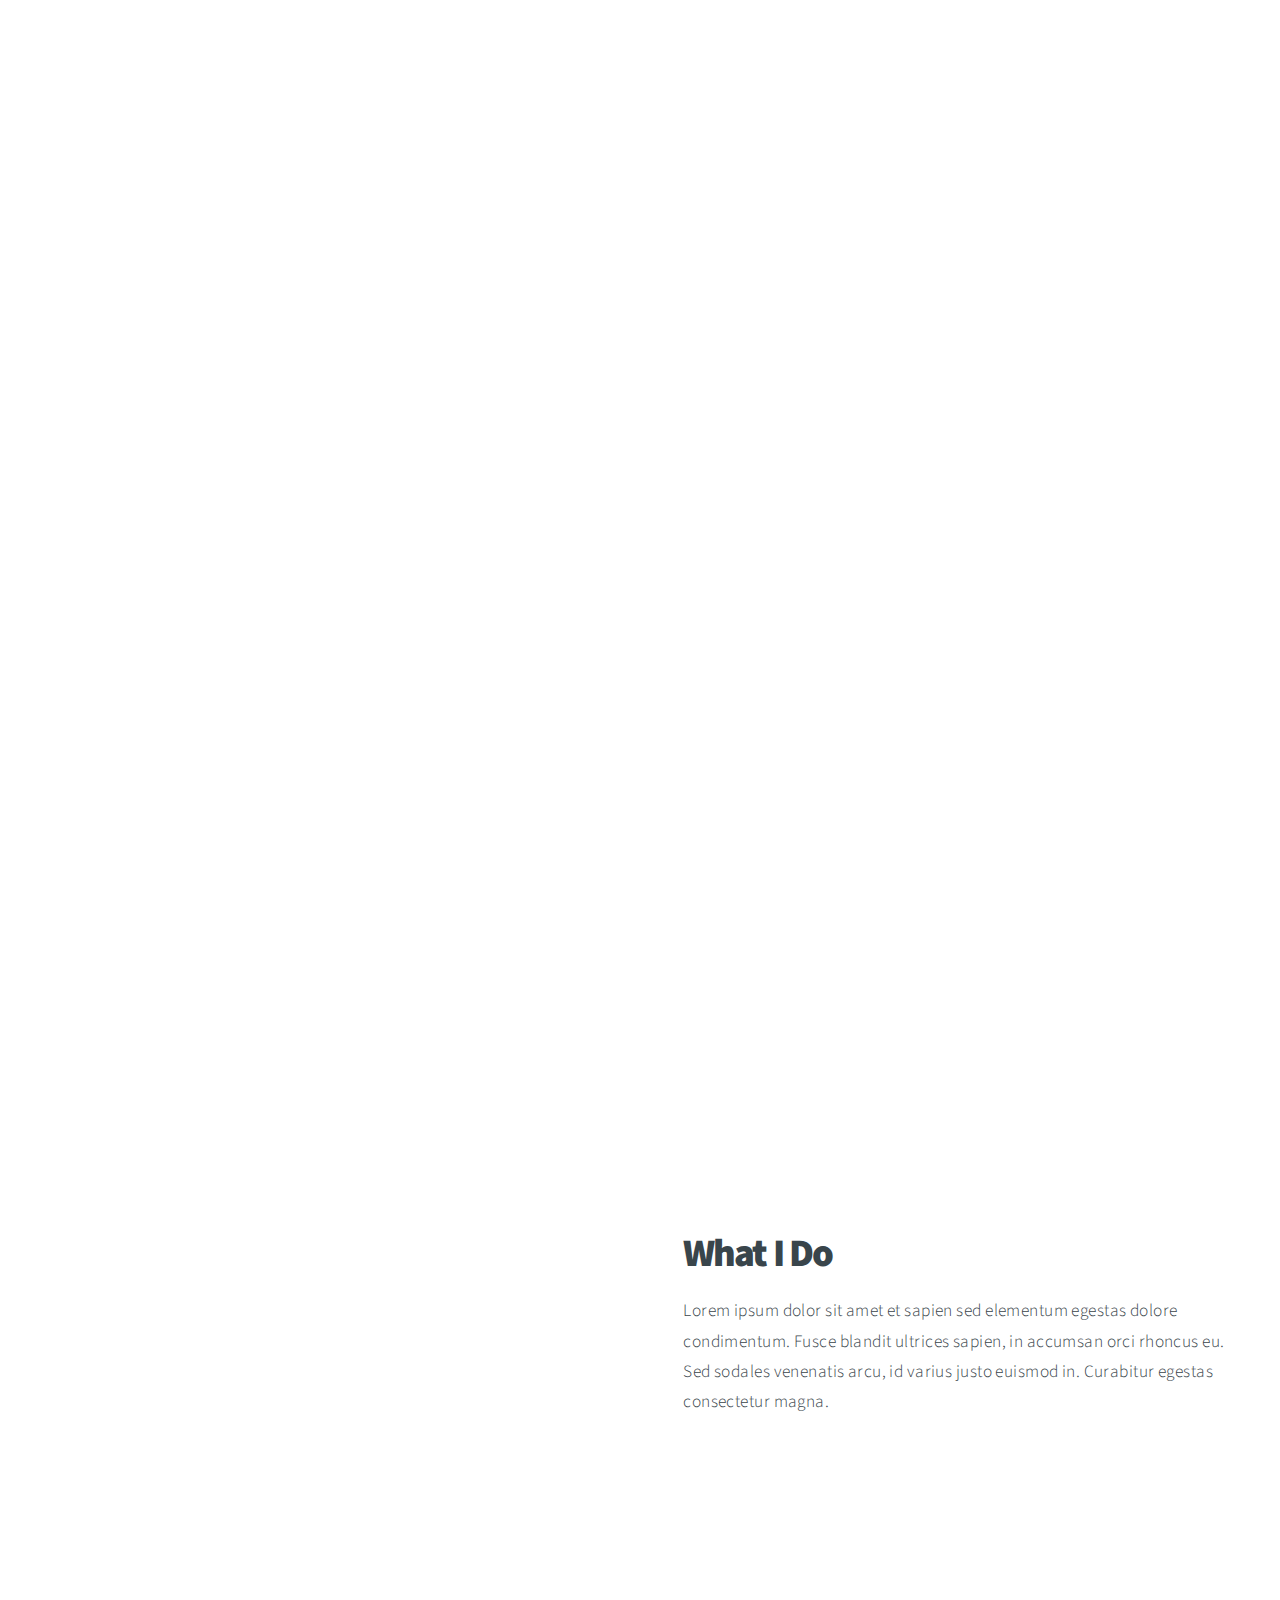
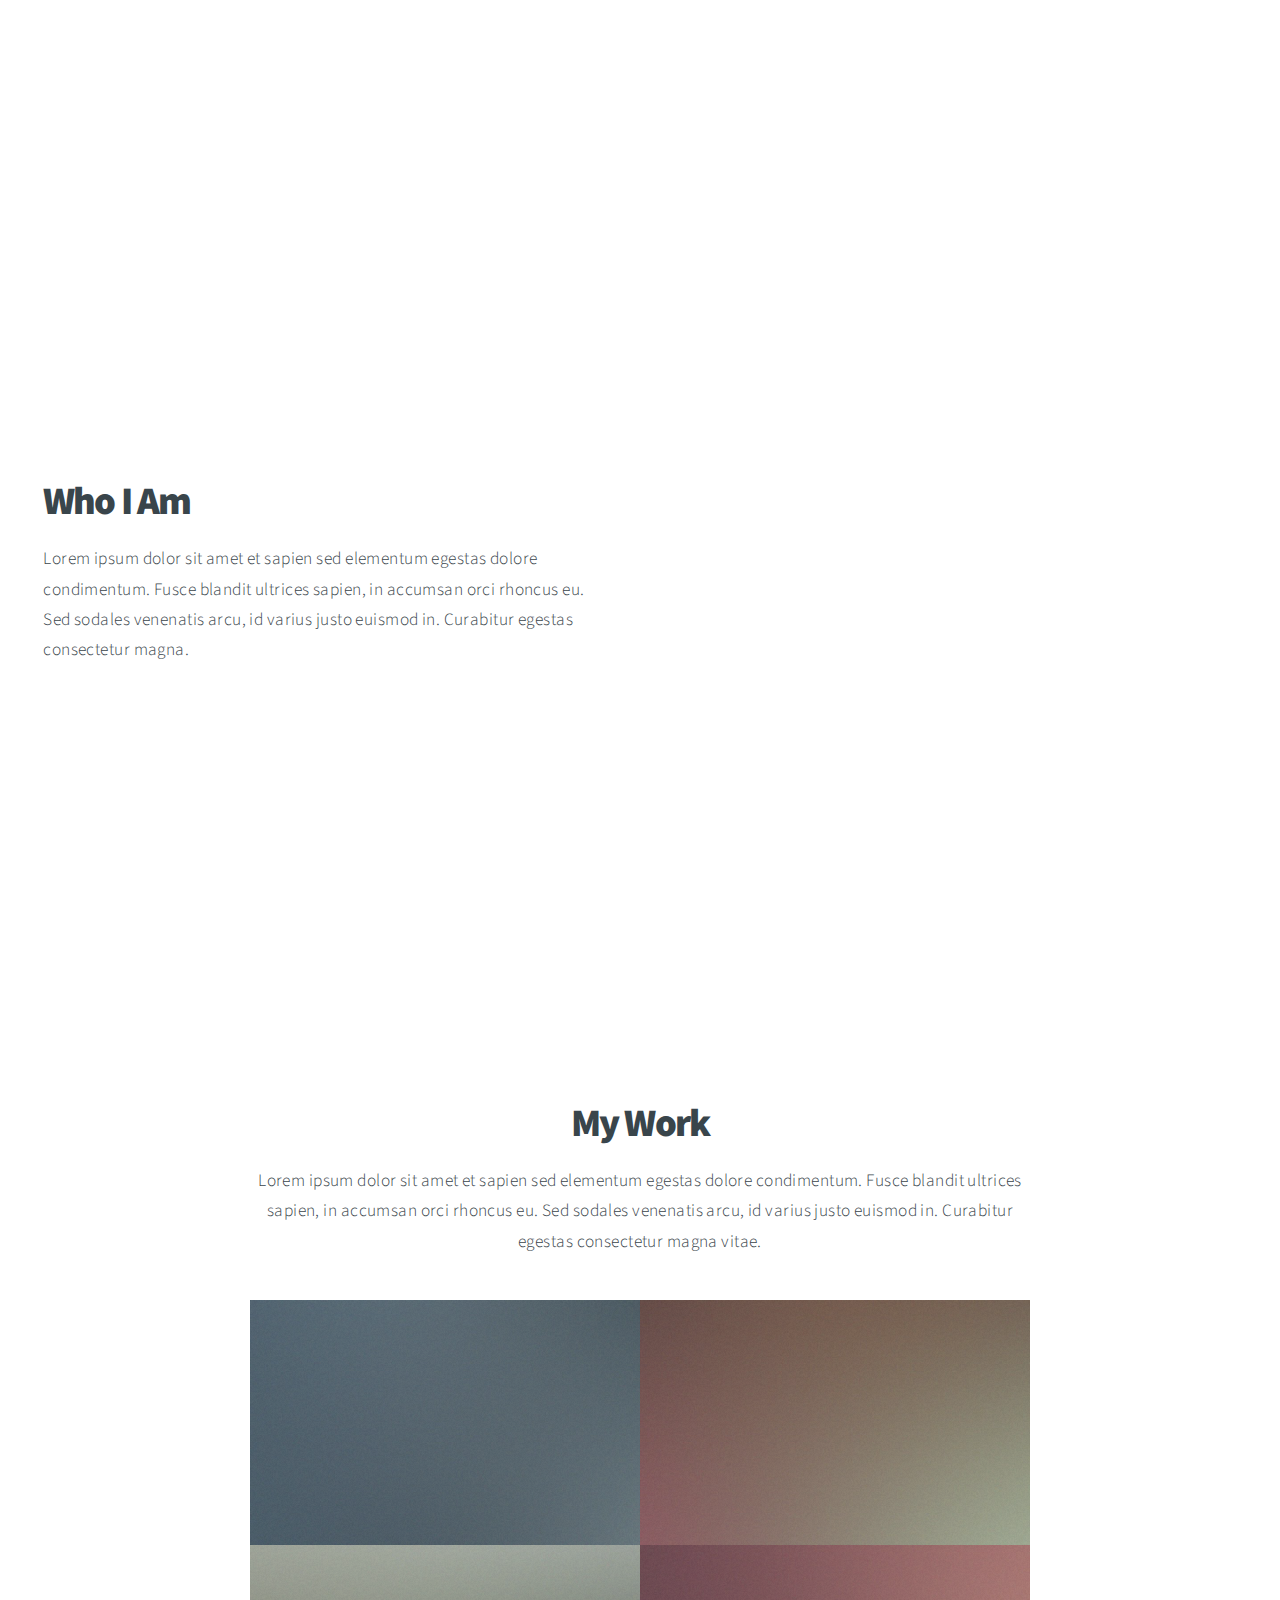
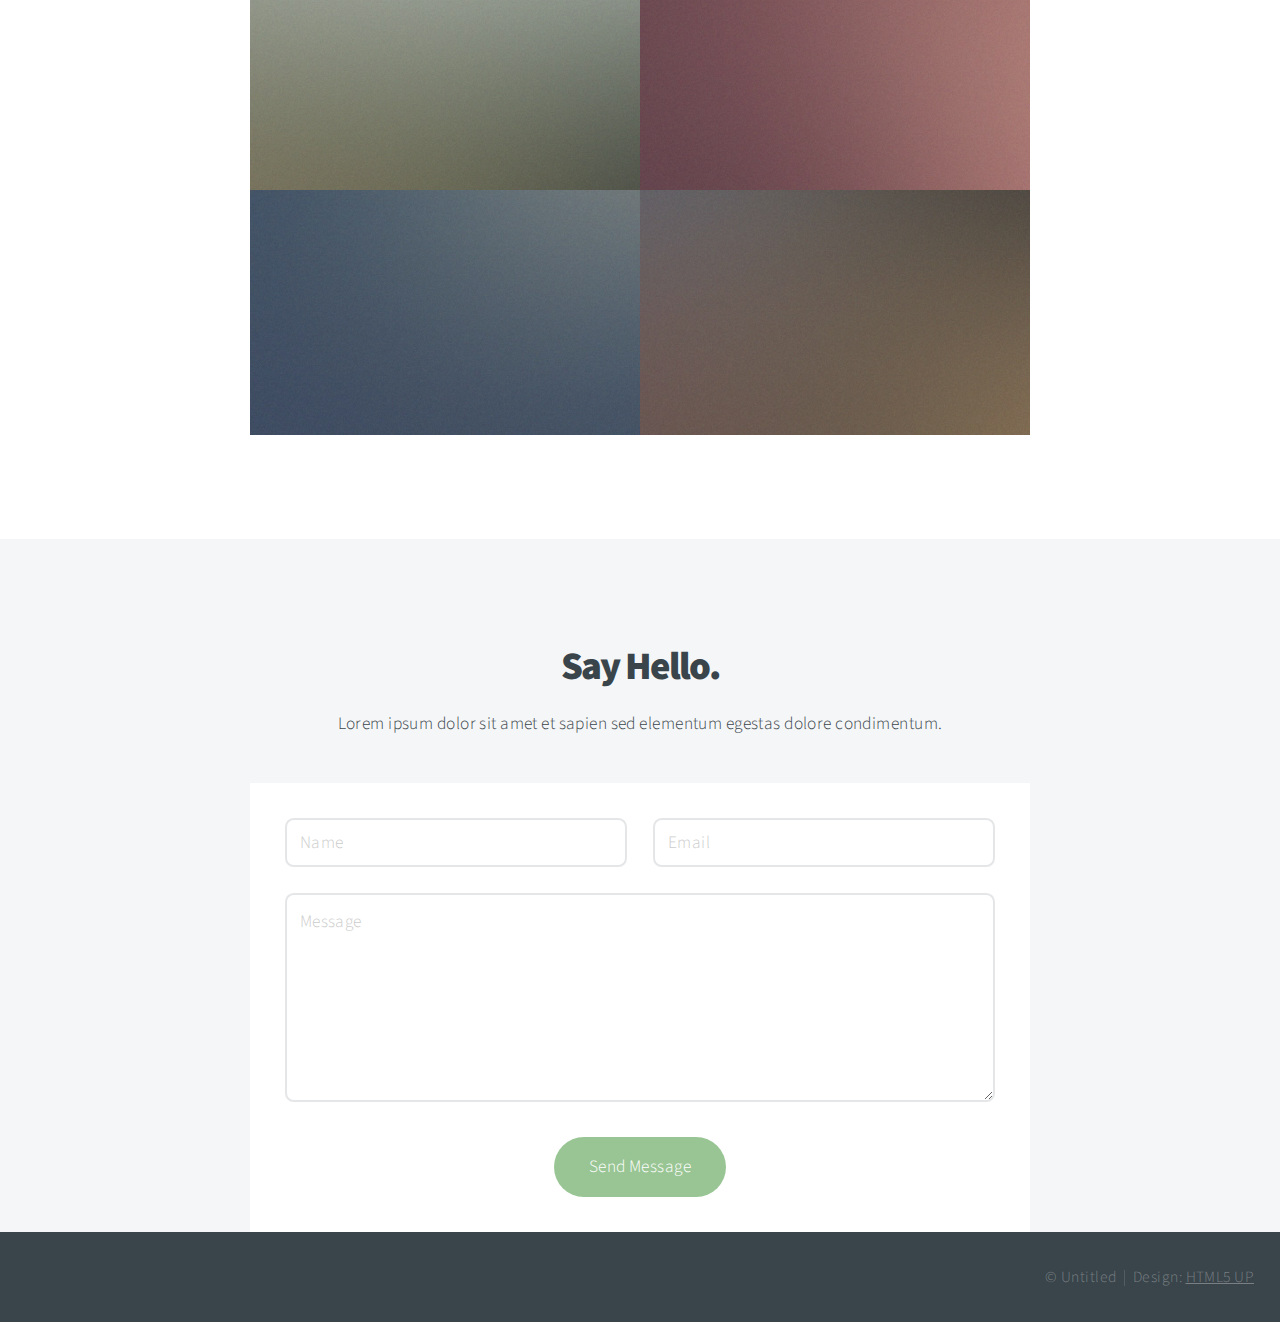
==== index.html @ cd22de6a "change theme" ====
<!DOCTYPE HTML>
<!--
	Big Picture by HTML5 UP
	html5up.net | @ajlkn
	Free for personal and commercial use under the CCA 3.0 license (html5up.net/license)
-->
<html>
	<head>
		<title>Big Picture by HTML5 UP</title>
		<meta charset="utf-8" />
		<meta name="viewport" content="width=device-width, initial-scale=1, user-scalable=no" />
		<link rel="stylesheet" href="assets/css/main.css" />
		<noscript><link rel="stylesheet" href="assets/css/noscript.css" /></noscript>
	</head>
	<body class="is-preload">

		<!-- Header -->
			<header id="header">
				<h1>Big Picture</h1>
				<nav>
					<ul>
						<li><a href="#intro">Intro</a></li>
						<li><a href="#one">What I Do</a></li>
						<li><a href="#two">Who I Am</a></li>
						<li><a href="#work">My Work</a></li>
						<li><a href="#contact">Contact</a></li>
					</ul>
				</nav>
			</header>

		<!-- Intro -->
			<section id="intro" class="main style1 dark fullscreen">
				<div class="content">
					<header>
						<h2>Hey.</h2>
					</header>
					<p>Welcome to <strong>Big Picture</strong> a responsive site template designed by <a href="https://html5up.net">HTML5 UP</a><br />
					and released for free under the <a href="https://html5up.net/license">Creative Commons Attribution license</a>.</p>
					<footer>
						<a href="#one" class="button style2 down">More</a>
					</footer>
				</div>
			</section>

		<!-- One -->
			<section id="one" class="main style2 right dark fullscreen">
				<div class="content box style2">
					<header>
						<h2>What I Do</h2>
					</header>
					<p>Lorem ipsum dolor sit amet et sapien sed elementum egestas dolore condimentum.
					Fusce blandit ultrices sapien, in accumsan orci rhoncus eu. Sed sodales venenatis arcu,
					id varius justo euismod in. Curabitur egestas consectetur magna.</p>
				</div>
				<a href="#two" class="button style2 down anchored">Next</a>
			</section>

		<!-- Two -->
			<section id="two" class="main style2 left dark fullscreen">
				<div class="content box style2">
					<header>
						<h2>Who I Am</h2>
					</header>
					<p>Lorem ipsum dolor sit amet et sapien sed elementum egestas dolore condimentum.
					Fusce blandit ultrices sapien, in accumsan orci rhoncus eu. Sed sodales venenatis arcu,
					id varius justo euismod in. Curabitur egestas consectetur magna.</p>
				</div>
				<a href="#work" class="button style2 down anchored">Next</a>
			</section>

		<!-- Work -->
			<section id="work" class="main style3 primary">
				<div class="content">
					<header>
						<h2>My Work</h2>
						<p>Lorem ipsum dolor sit amet et sapien sed elementum egestas dolore condimentum.
						Fusce blandit ultrices sapien, in accumsan orci rhoncus eu. Sed sodales venenatis
						arcu, id varius justo euismod in. Curabitur egestas consectetur magna vitae.</p>
					</header>

					<!-- Gallery  -->
						<div class="gallery">
							<article class="from-left">
								<a href="images/fulls/01.jpg" class="image fit"><img src="images/thumbs/01.jpg" title="The Anonymous Red" alt="" /></a>
							</article>
							<article class="from-right">
								<a href="images/fulls/02.jpg" class="image fit"><img src="images/thumbs/02.jpg" title="Airchitecture II" alt="" /></a>
							</article>
							<article class="from-left">
								<a href="images/fulls/03.jpg" class="image fit"><img src="images/thumbs/03.jpg" title="Air Lounge" alt="" /></a>
							</article>
							<article class="from-right">
								<a href="images/fulls/04.jpg" class="image fit"><img src="images/thumbs/04.jpg" title="Carry on" alt="" /></a>
							</article>
							<article class="from-left">
								<a href="images/fulls/05.jpg" class="image fit"><img src="images/thumbs/05.jpg" title="The sparkling shell" alt="" /></a>
							</article>
							<article class="from-right">
								<a href="images/fulls/06.jpg" class="image fit"><img src="images/thumbs/06.jpg" title="Bent IX" alt="" /></a>
							</article>
						</div>

				</div>
			</section>

		<!-- Contact -->
			<section id="contact" class="main style3 secondary">
				<div class="content">
					<header>
						<h2>Say Hello.</h2>
						<p>Lorem ipsum dolor sit amet et sapien sed elementum egestas dolore condimentum.</p>
					</header>
					<div class="box">
						<form method="post" action="#">
							<div class="fields">
								<div class="field half"><input type="text" name="name" placeholder="Name" /></div>
								<div class="field half"><input type="email" name="email" placeholder="Email" /></div>
								<div class="field"><textarea name="message" placeholder="Message" rows="6"></textarea></div>
							</div>
							<ul class="actions special">
								<li><input type="submit" value="Send Message" /></li>
							</ul>
						</form>
					</div>
				</div>
			</section>

		<!-- Footer -->
			<footer id="footer">

				<!-- Icons -->
					<ul class="icons">
						<li><a href="#" class="icon brands fa-twitter"><span class="label">Twitter</span></a></li>
						<li><a href="#" class="icon brands fa-facebook-f"><span class="label">Facebook</span></a></li>
						<li><a href="#" class="icon brands fa-instagram"><span class="label">Instagram</span></a></li>
						<li><a href="#" class="icon brands fa-linkedin-in"><span class="label">LinkedIn</span></a></li>
						<li><a href="#" class="icon brands fa-dribbble"><span class="label">Dribbble</span></a></li>
						<li><a href="#" class="icon brands fa-pinterest"><span class="label">Pinterest</span></a></li>
					</ul>

				<!-- Menu -->
					<ul class="menu">
						<li>&copy; Untitled</li><li>Design: <a href="https://html5up.net">HTML5 UP</a></li>
					</ul>

			</footer>

		<!-- Scripts -->
			<script src="assets/js/jquery.min.js"></script>
			<script src="assets/js/jquery.poptrox.min.js"></script>
			<script src="assets/js/jquery.scrolly.min.js"></script>
			<script src="assets/js/jquery.scrollex.min.js"></script>
			<script src="assets/js/browser.min.js"></script>
			<script src="assets/js/breakpoints.min.js"></script>
			<script src="assets/js/util.js"></script>
			<script src="assets/js/main.js"></script>

	</body>
</html>
---- assets/css/main.css ----
@import url("https://fonts.googleapis.com/css?family=Source+Sans+Pro:300,900");
@import url("fontawesome-all.min.css");

/*
	Big Picture by HTML5 UP
	html5up.net | @ajlkn
	Free for personal and commercial use under the CCA 3.0 license (html5up.net/license)
*/

html, body, div, span, applet, object,
iframe, h1, h2, h3, h4, h5, h6, p, blockquote,
pre, a, abbr, acronym, address, big, cite,
code, del, dfn, em, img, ins, kbd, q, s, samp,
small, strike, strong, sub, sup, tt, var, b,
u, i, center, dl, dt, dd, ol, ul, li, fieldset,
form, label, legend, table, caption, tbody,
tfoot, thead, tr, th, td, article, aside,
canvas, details, embed, figure, figcaption,
footer, header, hgroup, menu, nav, output, ruby,
section, summary, time, mark, audio, video {
	margin: 0;
	padding: 0;
	border: 0;
	font-size: 100%;
	font: inherit;
	vertical-align: baseline;}

article, aside, details, figcaption, figure,
footer, header, hgroup, menu, nav, section {
	display: block;}

body {
	line-height: 1;
}

ol, ul {
	list-style: none;
}

blockquote, q {
	quotes: none;
}

	blockquote:before, blockquote:after, q:before, q:after {
		content: '';
		content: none;
	}

table {
	border-collapse: collapse;
	border-spacing: 0;
}

body {
	-webkit-text-size-adjust: none;
}

mark {
	background-color: transparent;
	color: inherit;
}

input::-moz-focus-inner {
	border: 0;
	padding: 0;
}

input, select, textarea {
	-moz-appearance: none;
	-webkit-appearance: none;
	-ms-appearance: none;
	appearance: none;
}

/* Basic */

	@-ms-viewport {
		width: device-width;
	}

	html {
		height: 100%;
	}

	html {
		box-sizing: border-box;
	}

	*, *:before, *:after {
		box-sizing: inherit;
	}

	body {
		background: #ffffff;
		height: 100%;
		min-width: 320px;
	}

		body.is-preload *, body.is-preload *:before, body.is-preload *:after {
			-moz-animation: none !important;
			-webkit-animation: none !important;
			-ms-animation: none !important;
			animation: none !important;
			-moz-transition: none !important;
			-webkit-transition: none !important;
			-ms-transition: none !important;
			transition: none !important;
		}

/* Spinner */

	@-moz-keyframes spinner-rotate {
		0% {
			-moz-transform: scale(1) rotate(0deg);
			-webkit-transform: scale(1) rotate(0deg);
			-ms-transform: scale(1) rotate(0deg);
			transform: scale(1) rotate(0deg);
		}

		100% {
			-moz-transform: scale(1) rotate(360deg);
			-webkit-transform: scale(1) rotate(360deg);
			-ms-transform: scale(1) rotate(360deg);
			transform: scale(1) rotate(360deg);
		}
	}

	@-webkit-keyframes spinner-rotate {
		0% {
			-moz-transform: scale(1) rotate(0deg);
			-webkit-transform: scale(1) rotate(0deg);
			-ms-transform: scale(1) rotate(0deg);
			transform: scale(1) rotate(0deg);
		}

		100% {
			-moz-transform: scale(1) rotate(360deg);
			-webkit-transform: scale(1) rotate(360deg);
			-ms-transform: scale(1) rotate(360deg);
			transform: scale(1) rotate(360deg);
		}
	}

	@-ms-keyframes spinner-rotate {
		0% {
			-moz-transform: scale(1) rotate(0deg);
			-webkit-transform: scale(1) rotate(0deg);
			-ms-transform: scale(1) rotate(0deg);
			transform: scale(1) rotate(0deg);
		}

		100% {
			-moz-transform: scale(1) rotate(360deg);
			-webkit-transform: scale(1) rotate(360deg);
			-ms-transform: scale(1) rotate(360deg);
			transform: scale(1) rotate(360deg);
		}
	}

	@keyframes spinner-rotate {
		0% {
			-moz-transform: scale(1) rotate(0deg);
			-webkit-transform: scale(1) rotate(0deg);
			-ms-transform: scale(1) rotate(0deg);
			transform: scale(1) rotate(0deg);
		}

		100% {
			-moz-transform: scale(1) rotate(360deg);
			-webkit-transform: scale(1) rotate(360deg);
			-ms-transform: scale(1) rotate(360deg);
			transform: scale(1) rotate(360deg);
		}
	}

/* Loader */

	@-moz-keyframes spinner-show {
		0% {
			opacity: 0;
		}

		100% {
			opacity: 1;
		}
	}

	@-webkit-keyframes spinner-show {
		0% {
			opacity: 0;
		}

		100% {
			opacity: 1;
		}
	}

	@-ms-keyframes spinner-show {
		0% {
			opacity: 0;
		}

		100% {
			opacity: 1;
		}
	}

	@keyframes spinner-show {
		0% {
			opacity: 0;
		}

		100% {
			opacity: 1;
		}
	}

	@-moz-keyframes spinner-hide {
		0% {
			-moz-transform: scale(1) rotate(0deg);
			-webkit-transform: scale(1) rotate(0deg);
			-ms-transform: scale(1) rotate(0deg);
			transform: scale(1) rotate(0deg);
			color: #e5e6e7;
			z-index: 100001;
		}

		99% {
			-moz-transform: scale(0.5) rotate(360deg);
			-webkit-transform: scale(0.5) rotate(360deg);
			-ms-transform: scale(0.5) rotate(360deg);
			transform: scale(0.5) rotate(360deg);
			color: #e5e6e7;
			z-index: 100001;
		}

		100% {
			-moz-transform: scale(0.5) rotate(360deg);
			-webkit-transform: scale(0.5) rotate(360deg);
			-ms-transform: scale(0.5) rotate(360deg);
			transform: scale(0.5) rotate(360deg);
			color: #e5e6e7;
			z-index: -1;
		}
	}

	@-webkit-keyframes spinner-hide {
		0% {
			-moz-transform: scale(1) rotate(0deg);
			-webkit-transform: scale(1) rotate(0deg);
			-ms-transform: scale(1) rotate(0deg);
			transform: scale(1) rotate(0deg);
			color: #e5e6e7;
			z-index: 100001;
		}

		99% {
			-moz-transform: scale(0.5) rotate(360deg);
			-webkit-transform: scale(0.5) rotate(360deg);
			-ms-transform: scale(0.5) rotate(360deg);
			transform: scale(0.5) rotate(360deg);
			color: #e5e6e7;
			z-index: 100001;
		}

		100% {
			-moz-transform: scale(0.5) rotate(360deg);
			-webkit-transform: scale(0.5) rotate(360deg);
			-ms-transform: scale(0.5) rotate(360deg);
			transform: scale(0.5) rotate(360deg);
			color: #e5e6e7;
			z-index: -1;
		}
	}

	@-ms-keyframes spinner-hide {
		0% {
			-moz-transform: scale(1) rotate(0deg);
			-webkit-transform: scale(1) rotate(0deg);
			-ms-transform: scale(1) rotate(0deg);
			transform: scale(1) rotate(0deg);
			color: #e5e6e7;
			z-index: 100001;
		}

		99% {
			-moz-transform: scale(0.5) rotate(360deg);
			-webkit-transform: scale(0.5) rotate(360deg);
			-ms-transform: scale(0.5) rotate(360deg);
			transform: scale(0.5) rotate(360deg);
			color: #e5e6e7;
			z-index: 100001;
		}

		100% {
			-moz-transform: scale(0.5) rotate(360deg);
			-webkit-transform: scale(0.5) rotate(360deg);
			-ms-transform: scale(0.5) rotate(360deg);
			transform: scale(0.5) rotate(360deg);
			color: #e5e6e7;
			z-index: -1;
		}
	}

	@keyframes spinner-hide {
		0% {
			-moz-transform: scale(1) rotate(0deg);
			-webkit-transform: scale(1) rotate(0deg);
			-ms-transform: scale(1) rotate(0deg);
			transform: scale(1) rotate(0deg);
			color: #e5e6e7;
			z-index: 100001;
		}

		99% {
			-moz-transform: scale(0.5) rotate(360deg);
			-webkit-transform: scale(0.5) rotate(360deg);
			-ms-transform: scale(0.5) rotate(360deg);
			transform: scale(0.5) rotate(360deg);
			color: #e5e6e7;
			z-index: 100001;
		}

		100% {
			-moz-transform: scale(0.5) rotate(360deg);
			-webkit-transform: scale(0.5) rotate(360deg);
			-ms-transform: scale(0.5) rotate(360deg);
			transform: scale(0.5) rotate(360deg);
			color: #e5e6e7;
			z-index: -1;
		}
	}

	@-moz-keyframes overlay-hide {
		0% {
			opacity: 1;
			z-index: 100000;
		}

		15% {
			opacity: 1;
			z-index: 100000;
		}

		99% {
			opacity: 0;
			z-index: 100000;
		}

		100% {
			opacity: 0;
			z-index: -1;
		}
	}

	@-webkit-keyframes overlay-hide {
		0% {
			opacity: 1;
			z-index: 100000;
		}

		15% {
			opacity: 1;
			z-index: 100000;
		}

		99% {
			opacity: 0;
			z-index: 100000;
		}

		100% {
			opacity: 0;
			z-index: -1;
		}
	}

	@-ms-keyframes overlay-hide {
		0% {
			opacity: 1;
			z-index: 100000;
		}

		15% {
			opacity: 1;
			z-index: 100000;
		}

		99% {
			opacity: 0;
			z-index: 100000;
		}

		100% {
			opacity: 0;
			z-index: -1;
		}
	}

	@keyframes overlay-hide {
		0% {
			opacity: 1;
			z-index: 100000;
		}

		15% {
			opacity: 1;
			z-index: 100000;
		}

		99% {
			opacity: 0;
			z-index: 100000;
		}

		100% {
			opacity: 0;
			z-index: -1;
		}
	}

	body {
		text-decoration: none;
	}

		body:before {
			-moz-animation: spinner-show 1.5s 1 0.25s ease forwards, spinner-hide 0.25s ease-in-out forwards !important;
			-webkit-animation: spinner-show 1.5s 1 0.25s ease forwards, spinner-hide 0.25s ease-in-out forwards !important;
			-ms-animation: spinner-show 1.5s 1 0.25s ease forwards, spinner-hide 0.25s ease-in-out forwards !important;
			animation: spinner-show 1.5s 1 0.25s ease forwards, spinner-hide 0.25s ease-in-out forwards !important;
			-moz-transform-origin: 50% 50%;
			-webkit-transform-origin: 50% 50%;
			-ms-transform-origin: 50% 50%;
			transform-origin: 50% 50%;
			-moz-osx-font-smoothing: grayscale;
			-webkit-font-smoothing: antialiased;
			font-family: FontAwesome;
			font-style: normal;
			font-weight: normal;
			text-transform: none !important;
			color: #e5e6e7;
			content: '\f1ce';
			cursor: default;
			display: block;
			font-size: 2em;
			height: 2em;
			left: 50%;
			line-height: 2em;
			margin: -1em 0 0 -1em;
			opacity: 0;
			position: fixed;
			text-align: center;
			top: 50%;
			width: 2em;
			z-index: -1;
		}

		body:after {
			-moz-animation: overlay-hide 1.5s ease-in forwards !important;
			-webkit-animation: overlay-hide 1.5s ease-in forwards !important;
			-ms-animation: overlay-hide 1.5s ease-in forwards !important;
			animation: overlay-hide 1.5s ease-in forwards !important;
			background: #ffffff;
			content: '';
			display: block;
			height: 100%;
			left: 0;
			opacity: 0;
			position: fixed;
			top: 0;
			width: 100%;
			z-index: -1;
		}

		body.is-preload:before {
			-moz-animation: spinner-show 1.5s 1 0.25s ease forwards, spinner-rotate 0.75s infinite linear !important;
			-webkit-animation: spinner-show 1.5s 1 0.25s ease forwards, spinner-rotate 0.75s infinite linear !important;
			-ms-animation: spinner-show 1.5s 1 0.25s ease forwards, spinner-rotate 0.75s infinite linear !important;
			animation: spinner-show 1.5s 1 0.25s ease forwards, spinner-rotate 0.75s infinite linear !important;
			z-index: 100001;
		}

		body.is-preload:after {
			-moz-animation: none !important;
			-webkit-animation: none !important;
			-ms-animation: none !important;
			animation: none !important;
			opacity: 1;
			z-index: 100000;
		}

	@media (-webkit-min-device-pixel-ratio: 2) {

		body:before {
			line-height: 2.025em;
		}

	}

/* Type */

	body, input, textarea, select {
		font-family: "Source Sans Pro", "sans-serif";
		font-weight: 300;
		font-size: 18pt;
		line-height: 1.75em;
		color: #39454b;
		letter-spacing: 0.025em;
	}

		@media screen and (max-width: 1920px) {

			body, input, textarea, select {
				font-size: 17pt;
			}

		}

		@media screen and (max-width: 1680px) {

			body, input, textarea, select {
				font-size: 15pt;
			}

		}

		@media screen and (max-width: 1280px) {

			body, input, textarea, select {
				font-size: 13pt;
			}

		}

		@media screen and (max-width: 1000px) {

			body, input, textarea, select {
				font-size: 13pt;
			}

		}

		@media screen and (max-width: 736px) {

			body, input, textarea, select {
				font-size: 12pt;
				line-height: 1.5em;
			}

		}

	h1, h2, h3, h4, h5, h6 {
		font-weight: 900;
		color: inherit;
		letter-spacing: -0.0325em;
	}

		h1 a, h2 a, h3 a, h4 a, h5 a, h6 a {
			color: inherit;
			text-decoration: none;
		}

	h2 {
		font-size: 2.25em;
		line-height: 1.25em;
		letter-spacing: -0.05em;
	}

	@media screen and (max-width: 736px) {

		h2 {
			font-size: 1.5em;
		}

	}

	strong, b {
		font-weight: 900;
		color: inherit;
	}

	em, i {
		font-style: italic;
	}

	a {
		-moz-transition: color 0.2s ease-in-out;
		-webkit-transition: color 0.2s ease-in-out;
		-ms-transition: color 0.2s ease-in-out;
		transition: color 0.2s ease-in-out;
		color: #98c593;
	}

	sub {
		position: relative;
		top: 0.5em;
		font-size: 0.8em;
	}

	sup {
		position: relative;
		top: -0.5em;
		font-size: 0.8em;
	}

	hr {
		border: 0;
		border-top: solid 1px #e5e6e7;
	}

	blockquote {
		border-left: solid 0.5em #e5e6e7;
		padding: 1em 0 1em 2em;
		font-style: italic;
	}

	p, ul, ol, dl, table {
		margin-bottom: 1em;
	}

/* Box */

	.box {
		background: #ffffff;
		color: #39454b;
		padding: 2em;
	}

		.box > :last-child {
			margin-bottom: 0;
		}

		.box.style2 {
			padding: 3.5em 2.5em 3.5em 2.5em;
		}

		@media screen and (max-width: 736px) {

			.box {
				padding: 1em;
			}

				.box.style2 {
					padding: 1.5em 1.25em 1.5em 1.25em;
					background-color: rgba(255, 255, 255, 0.9);
				}

		}

/* Button */

	input[type="button"],
	input[type="submit"],
	input[type="reset"],
	.button,
	button {
		-moz-appearance: none;
		-webkit-appearance: none;
		-ms-appearance: none;
		appearance: none;
		-moz-transition: background-color 0.2s ease-in-out;
		-webkit-transition: background-color 0.2s ease-in-out;
		-ms-transition: background-color 0.2s ease-in-out;
		transition: background-color 0.2s ease-in-out;
		background-color: #98c593;
		border: 0;
		border-radius: 3.5em;
		color: #ffffff;
		cursor: pointer;
		display: inline-block;
		height: 3.5em;
		line-height: 3.5em;
		outline: 0;
		padding: 0 2em 0 2em;
		position: relative;
		text-align: center;
		text-decoration: none;
	}

		input[type="button"].down,
		input[type="submit"].down,
		input[type="reset"].down,
		.button.down,
		button.down {
			width: 5em;
			height: 5em;
			line-height: 4.5em;
			padding: 0;
			background-image: url("images/dark-arrow.svg");
			background-position: center center;
			background-repeat: no-repeat;
			text-indent: -10em;
			overflow: hidden;
		}

			input[type="button"].down.anchored,
			input[type="submit"].down.anchored,
			input[type="reset"].down.anchored,
			.button.down.anchored,
			button.down.anchored {
				bottom: 0;
				border-bottom: 0;
				border-radius: 3em 3em 0 0;
				height: 4.5em;
				margin-left: -2.5em;
			}

		input[type="button"].anchored,
		input[type="submit"].anchored,
		input[type="reset"].anchored,
		.button.anchored,
		button.anchored {
			position: absolute;
			left: 50%;
		}

		input[type="button"]:hover,
		input[type="submit"]:hover,
		input[type="reset"]:hover,
		.button:hover,
		button:hover {
			background-color: #a8cea4;
		}

		input[type="button"]:active,
		input[type="submit"]:active,
		input[type="reset"]:active,
		.button:active,
		button:active {
			background-color: #88bc82;
		}

		input[type="button"].style2,
		input[type="submit"].style2,
		input[type="reset"].style2,
		.button.style2,
		button.style2 {
			background-color: transparent;
			border: solid 2px #e5e6e7;
			color: inherit;
		}

			input[type="button"].style2:hover,
			input[type="submit"].style2:hover,
			input[type="reset"].style2:hover,
			.button.style2:hover,
			button.style2:hover {
				background-color: rgba(229, 230, 231, 0.25);
			}

			input[type="button"].style2:active,
			input[type="submit"].style2:active,
			input[type="reset"].style2:active,
			.button.style2:active,
			button.style2:active {
				background-color: rgba(229, 230, 231, 0.375);
			}

			input[type="button"].style2.down,
			input[type="submit"].style2.down,
			input[type="reset"].style2.down,
			.button.style2.down,
			button.style2.down {
				background-image: url("images/arrow.svg");
			}

/* Form */

	form {
		margin: 0 0 2em 0;
	}

		form > :last-child {
			margin-bottom: 0;
		}

		form > .fields {
			display: -moz-flex;
			display: -webkit-flex;
			display: -ms-flex;
			display: flex;
			-moz-flex-wrap: wrap;
			-webkit-flex-wrap: wrap;
			-ms-flex-wrap: wrap;
			flex-wrap: wrap;
			width: calc(100% + 3em);
			margin: -1.5em 0 2em -1.5em;
		}

			form > .fields > .field {
				-moz-flex-grow: 0;
				-webkit-flex-grow: 0;
				-ms-flex-grow: 0;
				flex-grow: 0;
				-moz-flex-shrink: 0;
				-webkit-flex-shrink: 0;
				-ms-flex-shrink: 0;
				flex-shrink: 0;
				padding: 1.5em 0 0 1.5em;
				width: calc(100% - 1.5em);
			}

				form > .fields > .field.half {
					width: calc(50% - 0.75em);
				}

				form > .fields > .field.third {
					width: calc(100%/3 - 0.5em);
				}

				form > .fields > .field.quarter {
					width: calc(25% - 0.375em);
				}

		@media screen and (max-width: 480px) {

			form > .fields {
				width: calc(100% + 2em);
				margin: -1em 0 2em -1em;
			}

				form > .fields > .field {
					padding: 1em 0 0 1em;
					width: calc(100% - 1em);
				}

					form > .fields > .field.half {
						width: calc(100% - 1em);
					}

					form > .fields > .field.third {
						width: calc(100% - 1em);
					}

					form > .fields > .field.quarter {
						width: calc(100% - 1em);
					}

		}

	label {
		display: block;
	}

	input[type="text"],
	input[type="password"],
	input[type="email"],
	input[type="tel"],
	input[type="search"],
	input[type="url"],
	select,
	textarea {
		-moz-appearance: none;
		-webkit-appearance: none;
		-ms-appearance: none;
		appearance: none;
		-moz-transition: border-color 0.2s ease-in-out, color 0.2s ease-in-out;
		-webkit-transition: border-color 0.2s ease-in-out, color 0.2s ease-in-out;
		-ms-transition: border-color 0.2s ease-in-out, color 0.2s ease-in-out;
		transition: border-color 0.2s ease-in-out, color 0.2s ease-in-out;
		color: #39454b;
		display: block;
		width: 100%;
		padding: 0.65em 0.75em;
		background: none;
		border: solid 2px #e5e6e7;
		color: inherit;
		border-radius: 0.5em;
		outline: none;
	}

		input[type="text"]:focus,
		input[type="password"]:focus,
		input[type="email"]:focus,
		input[type="tel"]:focus,
		input[type="search"]:focus,
		input[type="url"]:focus,
		select:focus,
		textarea:focus {
			border-color: #9ac8e9;
		}

	input[type="text"],
	input[type="password"],
	input[type="email"],
	input[type="tel"],
	input[type="search"],
	input[type="url"],
	select {
		line-height: 1.35em;
	}

	textarea {
		min-height: 8em;
	}

	::-moz-focus-inner {
		border: 0;
	}

	::-webkit-input-placeholder {
		opacity: 0.375;
	}

	:-moz-placeholder {
		opacity: 0.375;
	}

	::-moz-placeholder {
		opacity: 0.375;
	}

	:-ms-input-placeholder {
		opacity: 0.375;
	}

/* Icon */

	.icon {
		text-decoration: none;
		position: relative;
		text-decoration: none;
	}

		.icon:before {
			-moz-osx-font-smoothing: grayscale;
			-webkit-font-smoothing: antialiased;
			display: inline-block;
			font-style: normal;
			font-variant: normal;
			text-rendering: auto;
			line-height: 1;
			text-transform: none !important;
			font-family: 'Font Awesome 5 Free';
			font-weight: 400;
		}

		.icon:before {
			line-height: inherit;
		}

		.icon > .label {
			display: none;
		}

		.icon.solid:before {
			font-weight: 900;
		}

		.icon.brands:before {
			font-family: 'Font Awesome 5 Brands';
		}

/* Image */

	.image {
		position: relative;
		display: inline-block;
	}

		.image:before {
			content: '';
			position: absolute;
			left: 0;
			top: 0;
			width: 100%;
			height: 100%;
			background: url("images/overlay.png");
		}

		.image img {
			display: block;
			width: 100%;
		}

		.image.featured {
			display: block;
			width: 100%;
			margin: 0 0 2em 0;
		}

		.image.fit {
			display: block;
			width: 100%;
		}

		.image.left {
			float: left;
			margin: 0 2em 2em 0;
		}

		.image.centered {
			display: block;
			margin: 0 0 2em 0;
		}

			.image.centered img {
				margin: 0 auto;
				width: auto;
			}

/* List */

	ul.default {
		list-style: disc;
		padding-left: 1em;
	}

		ul.default li {
			padding-left: 0.5em;
		}

	ul.menu {
		cursor: default;
	}

		ul.menu li {
			display: inline-block;
			line-height: 1em;
			border-left: solid 1px #e5e6e7;
			padding: 0 0 0 0.5em;
			margin: 0 0 0 0.5em;
		}

			ul.menu li:first-child {
				border-left: 0;
				padding-left: 0;
				margin-left: 0;
			}

	ol.default {
		list-style: decimal;
		padding-left: 1.25em;
	}

		ol.default li {
			padding-left: 0.25em;
		}

/* Actions */

	ul.actions {
		display: -moz-flex;
		display: -webkit-flex;
		display: -ms-flex;
		display: flex;
		cursor: default;
		list-style: none;
		margin-left: -1em;
		padding-left: 0;
	}

		ul.actions li {
			padding: 0 0 0 1em;
			vertical-align: middle;
		}

		ul.actions.special {
			-moz-justify-content: center;
			-webkit-justify-content: center;
			-ms-justify-content: center;
			justify-content: center;
			width: 100%;
			margin-left: 0;
		}

			ul.actions.special li:first-child {
				padding-left: 0;
			}

		ul.actions.stacked {
			-moz-flex-direction: column;
			-webkit-flex-direction: column;
			-ms-flex-direction: column;
			flex-direction: column;
			margin-left: 0;
		}

			ul.actions.stacked li {
				padding: 1.3em 0 0 0;
			}

				ul.actions.stacked li:first-child {
					padding-top: 0;
				}

		ul.actions.fit {
			width: calc(100% + 1em);
		}

			ul.actions.fit li {
				-moz-flex-grow: 1;
				-webkit-flex-grow: 1;
				-ms-flex-grow: 1;
				flex-grow: 1;
				-moz-flex-shrink: 1;
				-webkit-flex-shrink: 1;
				-ms-flex-shrink: 1;
				flex-shrink: 1;
				width: 100%;
			}

				ul.actions.fit li > * {
					width: 100%;
				}

			ul.actions.fit.stacked {
				width: 100%;
			}

		@media screen and (max-width: 480px) {

			ul.actions:not(.fixed) {
				-moz-flex-direction: column;
				-webkit-flex-direction: column;
				-ms-flex-direction: column;
				flex-direction: column;
				margin-left: 0;
				width: 100% !important;
			}

				ul.actions:not(.fixed) li {
					-moz-flex-grow: 1;
					-webkit-flex-grow: 1;
					-ms-flex-grow: 1;
					flex-grow: 1;
					-moz-flex-shrink: 1;
					-webkit-flex-shrink: 1;
					-ms-flex-shrink: 1;
					flex-shrink: 1;
					padding: 1em 0 0 0;
					text-align: center;
					width: 100%;
				}

					ul.actions:not(.fixed) li > * {
						width: 100%;
					}

					ul.actions:not(.fixed) li:first-child {
						padding-top: 0;
					}

					ul.actions:not(.fixed) li input[type="submit"],
					ul.actions:not(.fixed) li input[type="reset"],
					ul.actions:not(.fixed) li input[type="button"],
					ul.actions:not(.fixed) li button,
					ul.actions:not(.fixed) li .button {
						width: 100%;
					}

						ul.actions:not(.fixed) li input[type="submit"].icon:before,
						ul.actions:not(.fixed) li input[type="reset"].icon:before,
						ul.actions:not(.fixed) li input[type="button"].icon:before,
						ul.actions:not(.fixed) li button.icon:before,
						ul.actions:not(.fixed) li .button.icon:before {
							margin-left: -0.5rem;
						}

		}

/* Icons */

	ul.icons {
		cursor: default;
	}

		ul.icons li {
			display: inline-block;
		}

		ul.icons a {
			display: inline-block;
			width: 2em;
			height: 2em;
			line-height: 2em;
			text-align: center;
			border: 0;
		}

/* Sections/Article */

	header {
		margin-bottom: 1em;
	}

		header p {
			display: block;
			margin: 1em 0 0 0;
			padding: 0 0 0.5em 0;
		}

	footer {
		margin-top: 2em;
	}

/* Table */

	table {
		width: 100%;
	}

		table.default {
			width: 100%;
		}

			table.default tbody tr:nth-child(2n+2) {
				background: rgba(229, 230, 231, 0.5);
			}

			table.default td {
				padding: 0.5em 1em 0.5em 1em;
			}

			table.default th {
				text-align: left;
				font-weight: 900;
				padding: 0.5em 1em 0.5em 1em;
			}

			table.default thead {
				background: #39454b;
				color: #ffffff;
			}

			table.default tfoot {
				background: #e5e6e7;
			}

/* Poptrox */

	.poptrox-popup {
		-moz-box-sizing: content-box;
		-webkit-box-sizing: content-box;
		-ms-box-sizing: content-box;
		box-sizing: content-box;
		background: #fff;
		padding-bottom: 3em;
		box-shadow: 0 0.1em 0.15em 0 rgba(0, 0, 0, 0.15);
	}

		.poptrox-popup .loader {
			position: absolute;
			top: 50%;
			left: 50%;
			margin: -1em 0 0 -1em;
			width: 2em;
			height: 2em;
			display: block;
			font-size: 2em;
		}

			.poptrox-popup .loader:before {
				-moz-animation: spinner-rotate 0.75s infinite linear !important;
				-webkit-animation: spinner-rotate 0.75s infinite linear !important;
				-ms-animation: spinner-rotate 0.75s infinite linear !important;
				animation: spinner-rotate 0.75s infinite linear !important;
				-moz-osx-font-smoothing: grayscale;
				-webkit-font-smoothing: antialiased;
				font-family: FontAwesome;
				font-style: normal;
				font-weight: normal;
				text-transform: none !important;
				color: #e5e6e7;
				content: '\f1ce';
				cursor: default;
				display: block;
				height: 2em;
				left: 0;
				line-height: 2em;
				position: absolute;
				text-align: center;
				top: 0;
				width: 2em;
			}

		.poptrox-popup .caption {
			position: absolute;
			bottom: 0;
			left: 0;
			background: #ffffff;
			width: 100%;
			height: 3em;
			line-height: 2.8em;
			text-align: center;
			cursor: default;
			z-index: 1;
			font-size: 0.9em;
		}

		.poptrox-popup .nav-next,
		.poptrox-popup .nav-previous {
			-moz-transition: opacity 0.2s ease-in-out;
			-webkit-transition: opacity 0.2s ease-in-out;
			-ms-transition: opacity 0.2s ease-in-out;
			transition: opacity 0.2s ease-in-out;
			position: absolute;
			top: 0;
			width: 50%;
			height: 100%;
			opacity: 0;
			cursor: pointer;
			background: rgba(0, 0, 0, 0.01);
			-webkit-tap-highlight-color: rgba(255, 255, 255, 0);
		}

		.poptrox-popup .nav-next:before,
		.poptrox-popup .nav-previous:before {
			content: '';
			position: absolute;
			width: 96px;
			height: 64px;
			background: url("images/poptrox-nav.svg");
			top: calc(50% - 1.5em);
			margin: -32px 0 0 0;
		}

		.poptrox-popup:hover .nav-next,
		.poptrox-popup:hover .nav-previous {
			opacity: 0.5;
		}

		.poptrox-popup:hover .nav-next:hover,
		.poptrox-popup:hover .nav-previous:hover {
			opacity: 1.0;
		}

		.poptrox-popup .nav-previous:before {
			-moz-transform: scaleX(-1);
			-webkit-transform: scaleX(-1);
			-ms-transform: scaleX(-1);
			transform: scaleX(-1);
			-ms-filter: "FlipH";
			filter: FlipH;
		}

		.poptrox-popup .nav-next {
			right: 0;
		}

			.poptrox-popup .nav-next:before {
				right: 0;
			}

		.poptrox-popup .nav-previous {
			left: 0;
		}

			.poptrox-popup .nav-previous:before {
				left: 0;
			}

		.poptrox-popup .closer {
			-moz-transition: opacity 0.2s ease-in-out;
			-webkit-transition: opacity 0.2s ease-in-out;
			-ms-transition: opacity 0.2s ease-in-out;
			transition: opacity 0.2s ease-in-out;
			position: absolute;
			top: 0;
			right: 0;
			width: 64px;
			height: 64px;
			text-indent: -9999px;
			z-index: 2;
			opacity: 0;
			-webkit-tap-highlight-color: rgba(255, 255, 255, 0);
		}

			.poptrox-popup .closer:before {
				content: '';
				display: block;
				position: absolute;
				right: 16px;
				top: 16px;
				width: 40px;
				height: 40px;
				border-radius: 100%;
				box-shadow: inset 0 0 0 2px #fff;
				background: url("images/poptrox-closer.svg") center center;
				color: #ffffff !important;
			}

		.poptrox-popup:hover .closer {
			opacity: 0.5;
		}

			.poptrox-popup:hover .closer:hover {
				opacity: 1.0;
			}

		body.is-touch .poptrox-popup .nav-next,
		body.is-touch .poptrox-popup .nav-previous,
		body.is-touch .poptrox-popup .closer {
			opacity: 1.0 !important;
		}

		@media screen and (max-width: 736px) {

			.poptrox-popup .nav-next:before,
			.poptrox-popup .nav-previous:before {
				width: 48px;
				height: 32px;
				background-size: contain;
				margin: -16px 0 0 0;
			}

			.poptrox-popup .closer:before {
				right: 12px;
				top: 12px;
				width: 20px;
				height: 20px;
				box-shadow: inset 0 0 0 1px #fff;
				background-size: contain;
				opacity: 0.65;
			}

		}

/* Gallery */

	.gallery {
		display: -moz-flex;
		display: -webkit-flex;
		display: -ms-flex;
		display: flex;
		-moz-flex-wrap: wrap;
		-webkit-flex-wrap: wrap;
		-ms-flex-wrap: wrap;
		flex-wrap: wrap;
		width: 45em;
		max-width: 100%;
		margin: 0 auto 2em auto;
	}

		.gallery article {
			-moz-transition: -moz-transform 1s ease, opacity 1s ease;
			-webkit-transition: -webkit-transform 1s ease, opacity 1s ease;
			-ms-transition: -ms-transform 1s ease, opacity 1s ease;
			transition: transform 1s ease, opacity 1s ease;
			-moz-transform: translateX(0);
			-webkit-transform: translateX(0);
			-ms-transform: translateX(0);
			transform: translateX(0);
			width: 50%;
			position: relative;
			opacity: 1.0;
		}

			.gallery article .image {
				margin: 0;
				display: block;
			}

			.gallery article:nth-last-child(1n) {
				-moz-transition-delay: 0.05s;
				-webkit-transition-delay: 0.05s;
				-ms-transition-delay: 0.05s;
				transition-delay: 0.05s;
			}

			.gallery article:nth-last-child(2n) {
				-moz-transition-delay: 0.05s;
				-webkit-transition-delay: 0.05s;
				-ms-transition-delay: 0.05s;
				transition-delay: 0.05s;
			}

			.gallery article:nth-last-child(2n) {
				-moz-transition-delay: 0.1s;
				-webkit-transition-delay: 0.1s;
				-ms-transition-delay: 0.1s;
				transition-delay: 0.1s;
			}

			.gallery article:nth-last-child(3n) {
				-moz-transition-delay: 0.1s;
				-webkit-transition-delay: 0.1s;
				-ms-transition-delay: 0.1s;
				transition-delay: 0.1s;
			}

			.gallery article:nth-last-child(3n) {
				-moz-transition-delay: 0.15s;
				-webkit-transition-delay: 0.15s;
				-ms-transition-delay: 0.15s;
				transition-delay: 0.15s;
			}

			.gallery article:nth-last-child(4n) {
				-moz-transition-delay: 0.15s;
				-webkit-transition-delay: 0.15s;
				-ms-transition-delay: 0.15s;
				transition-delay: 0.15s;
			}

			.gallery article:nth-last-child(4n) {
				-moz-transition-delay: 0.2s;
				-webkit-transition-delay: 0.2s;
				-ms-transition-delay: 0.2s;
				transition-delay: 0.2s;
			}

			.gallery article:nth-last-child(5n) {
				-moz-transition-delay: 0.2s;
				-webkit-transition-delay: 0.2s;
				-ms-transition-delay: 0.2s;
				transition-delay: 0.2s;
			}

			.gallery article:nth-last-child(5n) {
				-moz-transition-delay: 0.25s;
				-webkit-transition-delay: 0.25s;
				-ms-transition-delay: 0.25s;
				transition-delay: 0.25s;
			}

			.gallery article:nth-last-child(6n) {
				-moz-transition-delay: 0.25s;
				-webkit-transition-delay: 0.25s;
				-ms-transition-delay: 0.25s;
				transition-delay: 0.25s;
			}

			.gallery article:nth-last-child(6n) {
				-moz-transition-delay: 0.3s;
				-webkit-transition-delay: 0.3s;
				-ms-transition-delay: 0.3s;
				transition-delay: 0.3s;
			}

			.gallery article:nth-last-child(7n) {
				-moz-transition-delay: 0.3s;
				-webkit-transition-delay: 0.3s;
				-ms-transition-delay: 0.3s;
				transition-delay: 0.3s;
			}

			.gallery article:nth-last-child(7n) {
				-moz-transition-delay: 0.35s;
				-webkit-transition-delay: 0.35s;
				-ms-transition-delay: 0.35s;
				transition-delay: 0.35s;
			}

			.gallery article:nth-last-child(8n) {
				-moz-transition-delay: 0.35s;
				-webkit-transition-delay: 0.35s;
				-ms-transition-delay: 0.35s;
				transition-delay: 0.35s;
			}

			.gallery article:nth-last-child(8n) {
				-moz-transition-delay: 0.4s;
				-webkit-transition-delay: 0.4s;
				-ms-transition-delay: 0.4s;
				transition-delay: 0.4s;
			}

			.gallery article:nth-last-child(9n) {
				-moz-transition-delay: 0.4s;
				-webkit-transition-delay: 0.4s;
				-ms-transition-delay: 0.4s;
				transition-delay: 0.4s;
			}

			.gallery article:nth-last-child(9n) {
				-moz-transition-delay: 0.45s;
				-webkit-transition-delay: 0.45s;
				-ms-transition-delay: 0.45s;
				transition-delay: 0.45s;
			}

			.gallery article:nth-last-child(10n) {
				-moz-transition-delay: 0.45s;
				-webkit-transition-delay: 0.45s;
				-ms-transition-delay: 0.45s;
				transition-delay: 0.45s;
			}

			.gallery article:nth-last-child(10n) {
				-moz-transition-delay: 0.5s;
				-webkit-transition-delay: 0.5s;
				-ms-transition-delay: 0.5s;
				transition-delay: 0.5s;
			}

			.gallery article:nth-last-child(11n) {
				-moz-transition-delay: 0.5s;
				-webkit-transition-delay: 0.5s;
				-ms-transition-delay: 0.5s;
				transition-delay: 0.5s;
			}

			.gallery article:nth-last-child(11n) {
				-moz-transition-delay: 0.55s;
				-webkit-transition-delay: 0.55s;
				-ms-transition-delay: 0.55s;
				transition-delay: 0.55s;
			}

			.gallery article:nth-last-child(12n) {
				-moz-transition-delay: 0.55s;
				-webkit-transition-delay: 0.55s;
				-ms-transition-delay: 0.55s;
				transition-delay: 0.55s;
			}

			.gallery article:nth-last-child(12n) {
				-moz-transition-delay: 0.6s;
				-webkit-transition-delay: 0.6s;
				-ms-transition-delay: 0.6s;
				transition-delay: 0.6s;
			}

			.gallery article:nth-last-child(13n) {
				-moz-transition-delay: 0.6s;
				-webkit-transition-delay: 0.6s;
				-ms-transition-delay: 0.6s;
				transition-delay: 0.6s;
			}

			.gallery article:nth-last-child(13n) {
				-moz-transition-delay: 0.65s;
				-webkit-transition-delay: 0.65s;
				-ms-transition-delay: 0.65s;
				transition-delay: 0.65s;
			}

			.gallery article:nth-last-child(14n) {
				-moz-transition-delay: 0.65s;
				-webkit-transition-delay: 0.65s;
				-ms-transition-delay: 0.65s;
				transition-delay: 0.65s;
			}

			.gallery article:nth-last-child(14n) {
				-moz-transition-delay: 0.7s;
				-webkit-transition-delay: 0.7s;
				-ms-transition-delay: 0.7s;
				transition-delay: 0.7s;
			}

			.gallery article:nth-last-child(15n) {
				-moz-transition-delay: 0.7s;
				-webkit-transition-delay: 0.7s;
				-ms-transition-delay: 0.7s;
				transition-delay: 0.7s;
			}

			.gallery article:nth-last-child(15n) {
				-moz-transition-delay: 0.75s;
				-webkit-transition-delay: 0.75s;
				-ms-transition-delay: 0.75s;
				transition-delay: 0.75s;
			}

			.gallery article:nth-last-child(16n) {
				-moz-transition-delay: 0.75s;
				-webkit-transition-delay: 0.75s;
				-ms-transition-delay: 0.75s;
				transition-delay: 0.75s;
			}

			.gallery article:nth-last-child(16n) {
				-moz-transition-delay: 0.8s;
				-webkit-transition-delay: 0.8s;
				-ms-transition-delay: 0.8s;
				transition-delay: 0.8s;
			}

			.gallery article:nth-last-child(17n) {
				-moz-transition-delay: 0.8s;
				-webkit-transition-delay: 0.8s;
				-ms-transition-delay: 0.8s;
				transition-delay: 0.8s;
			}

			.gallery article:nth-last-child(17n) {
				-moz-transition-delay: 0.85s;
				-webkit-transition-delay: 0.85s;
				-ms-transition-delay: 0.85s;
				transition-delay: 0.85s;
			}

			.gallery article:nth-last-child(18n) {
				-moz-transition-delay: 0.85s;
				-webkit-transition-delay: 0.85s;
				-ms-transition-delay: 0.85s;
				transition-delay: 0.85s;
			}

			.gallery article:nth-last-child(18n) {
				-moz-transition-delay: 0.9s;
				-webkit-transition-delay: 0.9s;
				-ms-transition-delay: 0.9s;
				transition-delay: 0.9s;
			}

			.gallery article:nth-last-child(19n) {
				-moz-transition-delay: 0.9s;
				-webkit-transition-delay: 0.9s;
				-ms-transition-delay: 0.9s;
				transition-delay: 0.9s;
			}

			.gallery article:nth-last-child(19n) {
				-moz-transition-delay: 0.95s;
				-webkit-transition-delay: 0.95s;
				-ms-transition-delay: 0.95s;
				transition-delay: 0.95s;
			}

			.gallery article:nth-last-child(20n) {
				-moz-transition-delay: 0.95s;
				-webkit-transition-delay: 0.95s;
				-ms-transition-delay: 0.95s;
				transition-delay: 0.95s;
			}

			.gallery article:nth-last-child(20n) {
				-moz-transition-delay: 1s;
				-webkit-transition-delay: 1s;
				-ms-transition-delay: 1s;
				transition-delay: 1s;
			}

			.gallery article:nth-last-child(21n) {
				-moz-transition-delay: 1s;
				-webkit-transition-delay: 1s;
				-ms-transition-delay: 1s;
				transition-delay: 1s;
			}

			.gallery article:nth-last-child(21n) {
				-moz-transition-delay: 1.05s;
				-webkit-transition-delay: 1.05s;
				-ms-transition-delay: 1.05s;
				transition-delay: 1.05s;
			}

			.gallery article:nth-last-child(22n) {
				-moz-transition-delay: 1.05s;
				-webkit-transition-delay: 1.05s;
				-ms-transition-delay: 1.05s;
				transition-delay: 1.05s;
			}

			.gallery article:nth-last-child(22n) {
				-moz-transition-delay: 1.1s;
				-webkit-transition-delay: 1.1s;
				-ms-transition-delay: 1.1s;
				transition-delay: 1.1s;
			}

			.gallery article:nth-last-child(23n) {
				-moz-transition-delay: 1.1s;
				-webkit-transition-delay: 1.1s;
				-ms-transition-delay: 1.1s;
				transition-delay: 1.1s;
			}

			.gallery article:nth-last-child(23n) {
				-moz-transition-delay: 1.15s;
				-webkit-transition-delay: 1.15s;
				-ms-transition-delay: 1.15s;
				transition-delay: 1.15s;
			}

			.gallery article:nth-last-child(24n) {
				-moz-transition-delay: 1.15s;
				-webkit-transition-delay: 1.15s;
				-ms-transition-delay: 1.15s;
				transition-delay: 1.15s;
			}

		.gallery.inactive article {
			opacity: 0;
		}

			.gallery.inactive article.from-left {
				-moz-transform: translateX(-14em);
				-webkit-transform: translateX(-14em);
				-ms-transform: translateX(-14em);
				transform: translateX(-14em);
			}

			.gallery.inactive article.from-right {
				-moz-transform: translateX(14em);
				-webkit-transform: translateX(14em);
				-ms-transform: translateX(14em);
				transform: translateX(14em);
			}

			.gallery.inactive article.from-top {
				-moz-transform: translateY(-7em);
				-webkit-transform: translateY(-7em);
				-ms-transform: translateY(-7em);
				transform: translateY(-7em);
			}

			.gallery.inactive article.from-bottom {
				-moz-transform: translateY(7em);
				-webkit-transform: translateY(7em);
				-ms-transform: translateY(7em);
				transform: translateY(7em);
			}

		@media screen and (max-width: 480px) {

			.gallery {
				-moz-flex-wrap: nowrap;
				-webkit-flex-wrap: nowrap;
				-ms-flex-wrap: nowrap;
				flex-wrap: nowrap;
				-moz-flex-direction: column;
				-webkit-flex-direction: column;
				-ms-flex-direction: column;
				flex-direction: column;
			}

				.gallery article {
					width: 100%;
				}

		}

/* Header */

	#header {
		position: fixed;
		z-index: 10000;
		left: 0;
		top: 0;
		width: 100%;
		background: rgba(255, 255, 255, 0.95);
		height: 3em;
		line-height: 3em;
		box-shadow: 0 0 0.15em 0 rgba(0, 0, 0, 0.1);
	}

		#header h1 {
			position: absolute;
			left: 1em;
			top: 0;
			height: 3em;
			line-height: 3em;
			cursor: default;
		}

			#header h1 a {
				font-size: 1.25em;
			}

		#header nav {
			position: absolute;
			right: 0.5em;
			top: 0;
			height: 3em;
			line-height: 3em;
		}

			#header nav ul {
				margin: 0;
			}

				#header nav ul li {
					display: inline-block;
					margin-left: 0.5em;
					font-size: 0.9em;
				}

					#header nav ul li a {
						display: block;
						color: inherit;
						text-decoration: none;
						height: 3em;
						line-height: 3em;
						padding: 0 0.5em 0 0.5em;
						outline: 0;
					}

		@media screen and (max-width: 736px) {

			#header {
				height: 2.5em;
				line-height: 2.5em;
			}

				#header h1 {
					text-align: center;
					position: relative;
					left: 0;
					top: 0;
					height: 2.5em;
					line-height: 2.5em;
				}

					#header h1 a {
						font-size: 1em;
					}

				#header nav {
					display: none;
				}

		}

	body {
		padding-top: 3em;
	}

		@media screen and (max-width: 736px) {

			body {
				padding-top: 2.5em;
			}

		}

/* Main */

	.main {
		display: -moz-flex;
		display: -webkit-flex;
		display: -ms-flex;
		display: flex;
		position: relative;
		margin: 0;
		overflow-x: hidden;
	}

		.main > .content {
			width: 45em;
			max-width: calc(100% - 4em);
			margin: 0 auto;
		}

			.main > .content > :last-child {
				margin-bottom: 0;
			}

		.main.fullscreen {
			min-height: 100%;
		}

		.main.style1 {
			-moz-align-items: center;
			-webkit-align-items: center;
			-ms-align-items: center;
			align-items: center;
			-moz-justify-content: center;
			-webkit-justify-content: center;
			-ms-justify-content: center;
			justify-content: center;
			text-align: center;
			padding: 3em 0 3em 0;
		}

			.main.style1 h2 {
				font-size: 4.25em;
				line-height: 1em;
			}

			.main.style1 > .content {
				-moz-transition: opacity 1s ease;
				-webkit-transition: opacity 1s ease;
				-ms-transition: opacity 1s ease;
				transition: opacity 1s ease;
				-moz-transform: translateZ(0);
				-webkit-transform: translateZ(0);
				-ms-transform: translateZ(0);
				transform: translateZ(0);
				opacity: 1.0;
				margin: 0;
			}

			.main.style1.inactive > .content {
				opacity: 0;
			}

		.main.style2 {
			-moz-align-items: center;
			-webkit-align-items: center;
			-ms-align-items: center;
			align-items: center;
			-moz-justify-content: center;
			-webkit-justify-content: center;
			-ms-justify-content: center;
			justify-content: center;
			padding: 3em 0 3em 0;
			overflow: hidden;
		}

			.main.style2 > .content {
				-moz-transition: -moz-transform 1s ease;
				-webkit-transition: -webkit-transform 1s ease;
				-ms-transition: -ms-transform 1s ease;
				transition: transform 1s ease;
				-moz-transform: translateZ(0);
				-webkit-transform: translateZ(0);
				-ms-transform: translateZ(0);
				transform: translateZ(0);
				position: relative;
				width: 35%;
				margin: 0;
			}

			.main.style2.left {
				-moz-justify-content: -moz-flex-start;
				-webkit-justify-content: -webkit-flex-start;
				-ms-justify-content: -ms-flex-start;
				justify-content: flex-start;
			}

			.main.style2.right {
				-moz-justify-content: -moz-flex-end;
				-webkit-justify-content: -webkit-flex-end;
				-ms-justify-content: -ms-flex-end;
				justify-content: flex-end;
			}

			.main.style2.inactive.left > .content {
				-moz-transform: translateX(-100%);
				-webkit-transform: translateX(-100%);
				-ms-transform: translateX(-100%);
				transform: translateX(-100%);
			}

			.main.style2.inactive.right > .content {
				-moz-transform: translateX(100%);
				-webkit-transform: translateX(100%);
				-ms-transform: translateX(100%);
				transform: translateX(100%);
			}

		.main.style3 {
			text-align: center;
			padding: 6em 0 6em 0;
		}

			.main.style3 .content > header {
				margin-bottom: 2em;
			}

			.main.style3.primary {
				background: #ffffff;
			}

			.main.style3.secondary {
				background: #f5f6f7;
			}

		.main.dark {
			color: #ffffff;
		}

			.main.dark a {
				color: inherit;
			}

			.main.dark .button.style2 {
				border-color: #ffffff;
			}

				.main.dark .button.style2:hover {
					background-color: rgba(255, 255, 255, 0.125);
				}

				.main.dark .button.style2:active {
					background-color: rgba(255, 255, 255, 0.25);
				}

				.main.dark .button.style2.down {
					background-image: url("images/dark-arrow.svg");
				}

		body.is-touch .main {
			background-attachment: scroll !important;
		}

		@media screen and (max-width: 1920px) {

			.main.style2 .content {
				width: 40%;
			}

		}

		@media screen and (max-width: 1280px) {

			.main.style2 .content {
				width: 50%;
			}

		}

		@media screen and (max-width: 1000px) {

			.main.style2 .content {
				width: 60%;
			}

		}

		@media screen and (max-width: 736px) {

			.main > .content br {
				display: none;
			}

			.main.fullscreen {
				height: auto !important;
			}

			.main.style1 {
				padding: 4em 15px 4em 15px;
			}

				.main.style1 h2 {
					font-size: 3em;
				}

			.main.style2 {
				padding: 6em 15px 6em 15px;
			}

				.main.style2:before, .main.style2:after {
					display: none !important;
				}

				.main.style2 .button.anchored {
					display: none;
				}

				.main.style2 .content {
					width: 100%;
					max-width: 100%;
					text-align: center;
					-moz-transform: none;
					-webkit-transform: none;
					-ms-transform: none;
					transform: none;
				}

			.main.style3 {
				text-align: center;
				padding: 3em 10px 3em 10px;
			}

		}

		@media screen and (max-width: 480px) {

			.main > .content {
				max-width: calc(100% - 1.5em);
			}

		}

/* Footer */

	#footer {
		display: -moz-flex;
		display: -webkit-flex;
		display: -ms-flex;
		display: flex;
		-moz-align-items: center;
		-webkit-align-items: center;
		-ms-align-items: center;
		align-items: center;
		-moz-justify-content: space-between;
		-webkit-justify-content: space-between;
		-ms-justify-content: space-between;
		justify-content: space-between;
		position: relative;
		margin: 0;
		line-height: 1em;
		padding: 1.5em;
		background: #39454b;
		color: rgba(185, 186, 187, 0.5);
		overflow: hidden;
	}

		#footer > * {
			margin-bottom: 0;
		}

		#footer a {
			color: inherit;
		}

			#footer a:hover {
				color: #b9babb;
			}

		#footer ul.menu {
			margin: 0;
		}

			#footer ul.menu li {
				border-left-color: rgba(185, 186, 187, 0.2);
				font-size: 0.9em;
			}

		@media screen and (max-width: 1000px) {

			#footer {
				-moz-flex-direction: column;
				-webkit-flex-direction: column;
				-ms-flex-direction: column;
				flex-direction: column;
				-moz-justify-content: center;
				-webkit-justify-content: center;
				-ms-justify-content: center;
				justify-content: center;
				line-height: 1.5em;
				text-align: center;
				padding: 2em 1em 2em 1em;
			}

				#footer > * {
					margin: 0 0 1em 0;
				}

		}

		@media screen and (max-width: 736px) {

			#footer ul.menu li {
				border-left: none;
				display: block;
				line-height: inherit;
				margin: 0.25em 0 0 0;
				padding: 0.25em 0 0 0;
			}

				#footer ul.menu li:first-child {
					margin-top: 0;
					padding-top: 0;
				}

		}

/* Intro */

	#intro {
		background: url("images/overlay.png"), url("../../images/intro.jpg");
		background-size: 256px 256px, cover;
		background-attachment: fixed, fixed;
		background-position: top left, bottom center;
		background-repeat: repeat, no-repeat;
	}

/* One */

	#one {
		background: url("images/overlay.png"), url("../../images/one.jpg");
		background-size: 256px 256px, cover;
		background-attachment: fixed, fixed;
		background-position: top left, center center;
	}

/* Two */

	#two {
		background: url("images/overlay.png"), url("../../images/two.jpg");
		background-size: 256px 256px, cover;
		background-attachment: fixed, fixed;
		background-position: top left, center center;
	}

/* Contact */

	#contact {
		overflow: hidden;
		padding-bottom: 0;
	}

		#contact .box {
			-moz-transition: -moz-transform 1s ease;
			-webkit-transition: -webkit-transform 1s ease;
			-ms-transition: -ms-transform 1s ease;
			transition: transform 1s ease;
			-moz-transform: translateY(0);
			-webkit-transform: translateY(0);
			-ms-transform: translateY(0);
			transform: translateY(0);
			position: relative;
		}

		#contact.inactive .box {
			-moz-transform: translateY(100%);
			-webkit-transform: translateY(100%);
			-ms-transform: translateY(100%);
			transform: translateY(100%);
		}

		@media screen and (max-width: 736px) {

			#contact .box {
				padding: 1.5em 1.5em 2em 1.5em;
			}

		}

		@media screen and (max-width: 480px) {

			#contact .box {
				padding: 1em 1em 2em 1em;
			}

		}
---- assets/css/noscript.css ----
/*
	Big Picture by HTML5 UP
	html5up.net | @ajlkn
	Free for personal and commercial use under the CCA 3.0 license (html5up.net/license)
*/

/* Loader */

	body:before, body:after {
		display: none;
	}
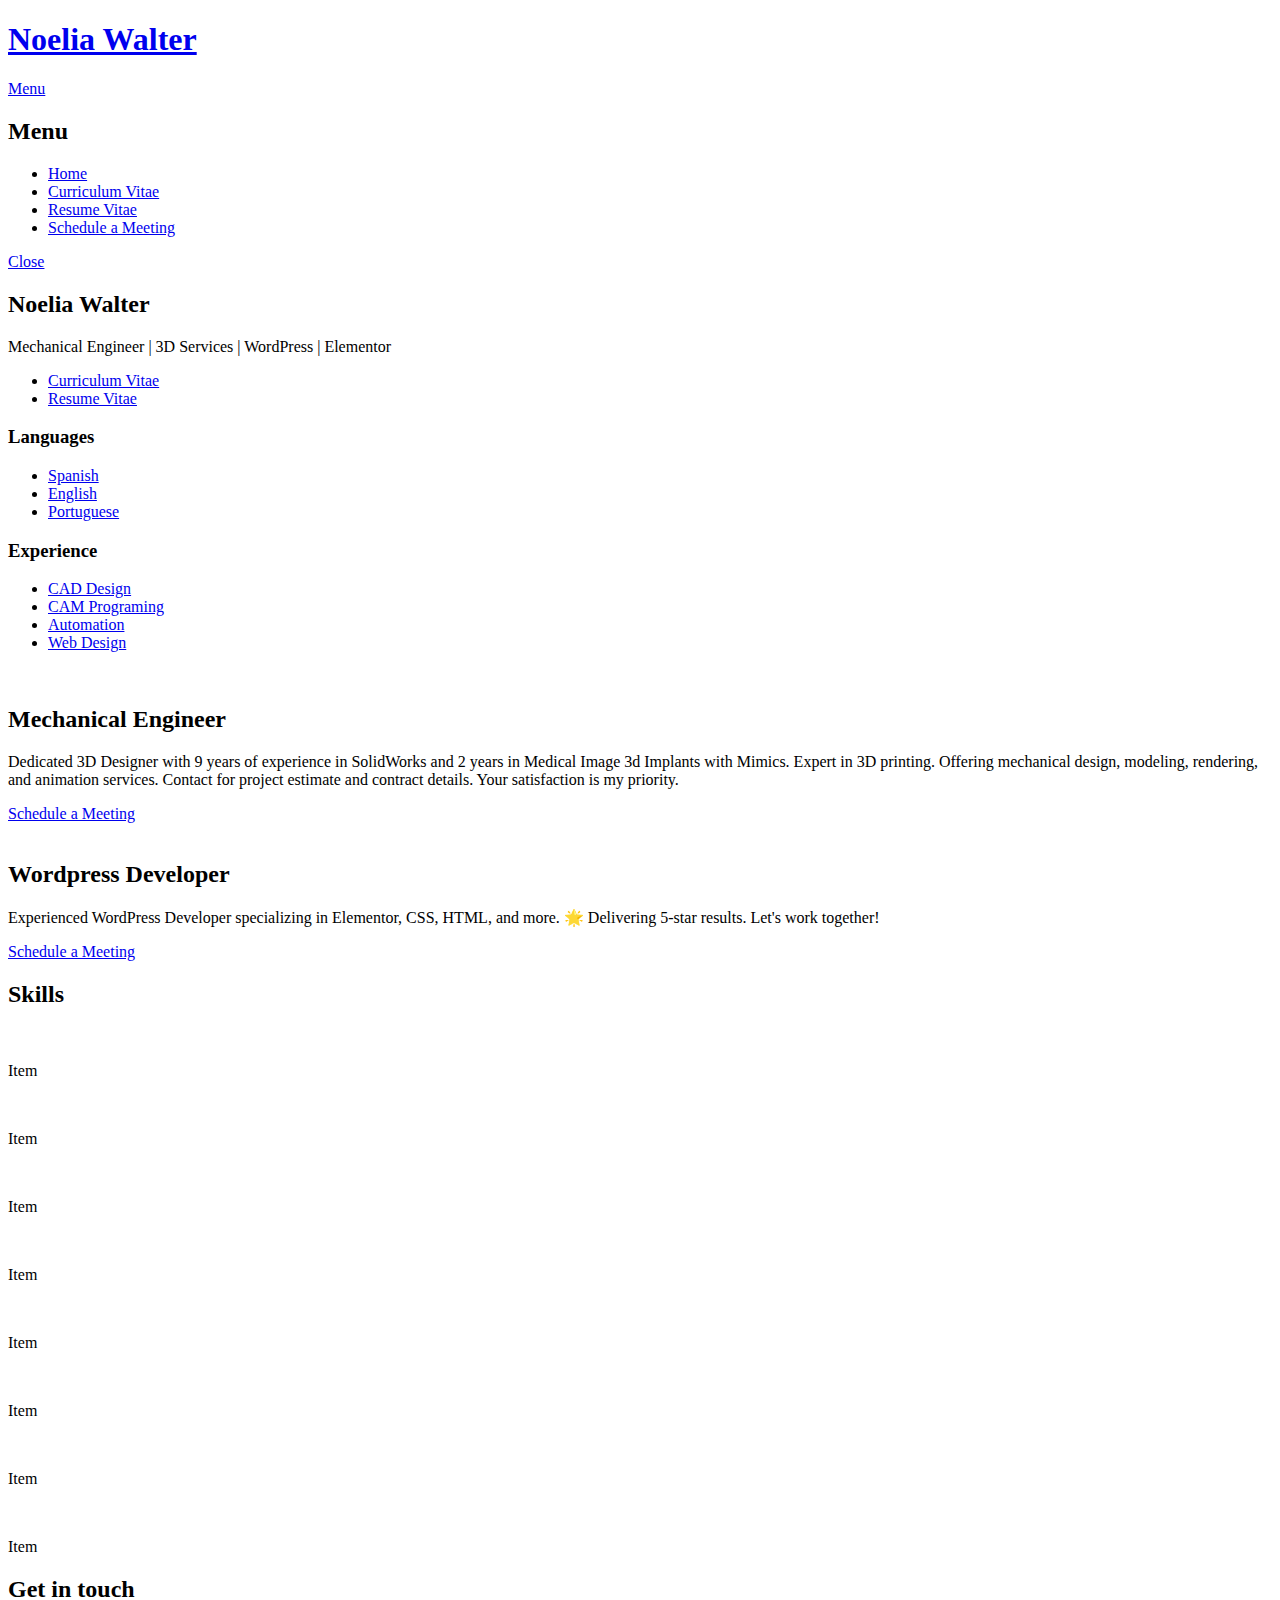
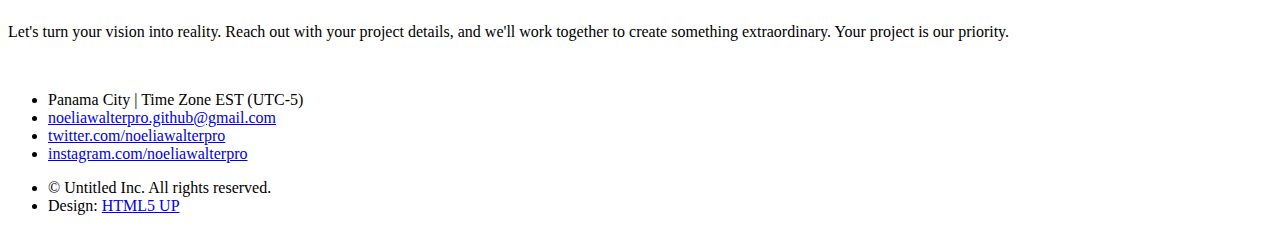
==== commit 6d6ee95c: "feat: multiple files modified" ====
--- a/index.html
+++ b/index.html
@@ -1,159 +1,202 @@
 <!DOCTYPE HTML>
 <!--
-	Big Picture by HTML5 UP
-	html5up.net | @ajlkn
-	Free for personal and commercial use under the CCA 3.0 license (html5up.net/license)
+Solid State by HTML5 UP
+html5up.net | @ajlkn
+Free for personal and commercial use under the CCA 3.0 license (html5up.net/license)
 -->
 <html>
-	<head>
-		<title>Big Picture by HTML5 UP</title>
-		<meta charset="utf-8" />
-		<meta name="viewport" content="width=device-width, initial-scale=1, user-scalable=no" />
-		<link rel="stylesheet" href="assets/css/main.css" />
-		<noscript><link rel="stylesheet" href="assets/css/noscript.css" /></noscript>
-	</head>
-	<body class="is-preload">
+
+<head>
+	<title>Noelia Walter</title>
+	<meta charset="utf-8" />
+	<meta name="viewport" content="width=device-width, initial-scale=1, user-scalable=no" />
+	<link rel="stylesheet" href="assets/css/main.css" />
+	<noscript>
+		<link rel="stylesheet" href="assets/css/noscript.css" />
+	</noscript>
+</head>
+
+<body class="is-preload">
+
+	<!-- Page Wrapper -->
+	<div id="page-wrapper">
 
 		<!-- Header -->
-			<header id="header">
-				<h1>Big Picture</h1>
-				<nav>
-					<ul>
-						<li><a href="#intro">Intro</a></li>
-						<li><a href="#one">What I Do</a></li>
-						<li><a href="#two">Who I Am</a></li>
-						<li><a href="#work">My Work</a></li>
-						<li><a href="#contact">Contact</a></li>
+		<header id="header" class="alt">
+			<h1><a href="index.html">Noelia Walter</a></h1>
+			<nav>
+				<a href="#menu">Menu</a>
+			</nav>
+		</header>
+
+		<!-- Menu -->
+		<nav id="menu">
+			<div class="inner">
+				<h2>Menu</h2>
+				<ul class="links">
+					<li><a href="index.html">Home</a></li>
+					<li><a href="assets/CV Noelia Walter.pdf" class="button fit primary icon solid fa-download ">Curriculum Vitae</a></li>
+					<li><a href="assets/Resume Noelia Walter.pdf" class="button fit primary icon solid fa-download ">Resume Vitae</a></li>
+					<li><a href="https://calendly.com/noeliawalterpro/30min" class="special">Schedule a Meeting</a>
+					</li>
+				</ul>
+				<a href="#" class="close">Close</a>
+			</div>
+		</nav>
+
+		<!-- Banner -->
+		<section id="banner">
+			<div class="inner">
+				<div class="logo"><span class="icon fa-gem"></span></div>
+				<h2>Noelia Walter</h2>
+				<p>Mechanical Engineer | 3D Services | WordPress | Elementor</a></p>
+				<ul class="actions">
+					<li><a href="assets/CV Noelia Walter.pdf" class="button fit primary icon solid fa-download ">Curriculum Vitae</a></li>
+					<li><a href="assets/Resume Noelia Walter.pdf" class="button fit primary icon solid fa-download ">Resume Vitae</a></li>
+				</ul>
+				<div class="flex-row row">
+					<div class="col-6">
+						<h3 class="major">Languages</h3>
+
+						<ul class="languages row flex-row flex wrap">
+							<li class="col-2 icon solid fa-globe"><a href="#">Spanish</a></li>
+							<li class="col-2 icon solid fa-globe"><a href="https://www.efset.org/cert/mxoxCk">English</a></li>
+							<li class="col-2 icon solid fa-globe"><a href="#">Portuguese</a></li>
+						</ul>
+					</div>
+					<div class="col-6">
+						<h3 class="major">Experience</h3>
+
+						<ul class="row strenghts flex-row flex wrap">
+							<li class="col-1 icon solid fa-star"><a href="#">CAD Design</a></li>
+							<li class="col-1 icon solid fa-star"><a href="#">CAM Programing</a></li>
+							<li class="col-1 icon solid fa-star"><a href="#">Automation</a></li>
+							<li class="col-1 icon solid fa-star"><a href="#">Web Design</a></li>
+							
+						
+						</ul>
+					</div>
+				</div>
+			</div>
+		</section>
+
+		<!-- Wrapper -->
+
+		<section id="wrapper">
+
+			<!-- One -->
+			<section id="one" class="wrapper spotlight style1">
+				<div class="inner">
+					<a href="#" class="image"><img src="images/pic01.jpg" alt="" /></a>
+					<div class="content">
+						<h2 class="major">Mechanical Engineer</h2>
+						<p>Dedicated 3D Designer with 9 years of experience in SolidWorks and 2 years in Medical Image
+							3d Implants with Mimics. Expert in 3D printing. Offering mechanical design, modeling,
+							rendering, and animation services. Contact for project estimate and contract details. Your
+							satisfaction is my priority.</p>
+						<a href="https://calendly.com/noeliawalterpro/30min" class="special">Schedule a Meeting</a>
+					</div>
+
+				</div>
+
+			</section>
+
+
+			<!-- Two -->
+			<section id="two" class="wrapper alt spotlight style2">
+				<div class="inner">
+					<a href="#" class="image"><img src="images/pic02.jpg" alt="" /></a>
+					<div class="content">
+						<h2 class="major">Wordpress Developer</h2>
+						<p>Experienced WordPress Developer specializing in Elementor, CSS, HTML, and more. 🌟 Delivering
+							5-star results. Let's work together!</p>
+						<a href="https://calendly.com/noeliawalterpro/30min" class="special">Schedule a Meeting</a>
+					</div>
+				</div>
+			</section>
+			<div class="wrapper style2 ">
+				<div class="inner">
+					<section id="portfolio">
+						<h2 class="major">Skills</h2>
+
+						<div class="box alt">
+							<div class="row gtr-uniform">
+								<div class="col-3"><span class="image fit"><img src="images/pic05.jpg" alt=""></span>
+									<p>Item</p>
+								</div>
+								<div class="col-3"><span class="image fit"><img src="images/pic06.jpg" alt=""></span>
+									<p>Item</p>
+								</div>
+								<div class="col-3"><span class="image fit"><img src="images/pic07.jpg" alt=""></span>
+									<p>Item</p>
+								</div>
+								<div class="col-3"><span class="image fit"><img src="images/pic07.jpg" alt=""></span>
+									<p>Item</p>
+								</div>
+								<div class="col-3"><span class="image fit"><img src="images/pic05.jpg" alt=""></span>
+									<p>Item</p>
+								</div>
+								<div class="col-3"><span class="image fit"><img src="images/pic06.jpg" alt=""></span>
+									<p>Item</p>
+								</div>
+								<div class="col-3"><span class="image fit"><img src="images/pic06.jpg" alt=""></span>
+									<p>Item</p>
+								</div>
+								<div class="col-3"><span class="image fit"><img src="images/pic07.jpg" alt=""></span>
+									<p>Item</p>
+								</div>
+							</div>
+						</div>
+					</section>
+				</div>
+			</div>
+
+
+			<!--five -->
+
+			<!-- Footer -->
+			<section id="footer">
+				<div class="inner">
+					<h2 class="major">Get in touch</h2>
+					<p>Let's turn your vision into reality. Reach out with your project details, and we'll work together
+						to create something extraordinary. Your project is our priority.</p>
+
+					<div class="flex-row ">
+						<div class="col-3 ">
+							<a href="#" class="image"><img src="images/pic02.jpg" alt="" /></a>
+						</div>
+						<div class="col-3 ">
+							<ul class="contact">
+								<li class="icon solid fa-home"><span>Panama City | Time Zone EST (UTC-5)</span></li>
+								<li class="icon solid fa-envelope"><a href="#">noeliawalterpro.github@gmail.com</a></li>
+								<li class="icon brands fa-twitter"><a href="#">twitter.com/noeliawalterpro</a></li>
+								<li class="icon brands fa-instagram"><a href="#">instagram.com/noeliawalterpro</a></li>
+							</ul>
+						</div>
+					</div>
+
+					<ul class="copyright">
+						<li>&copy; Untitled Inc. All rights reserved.</li>
+						<li>Design: <a href="http://html5up.net">HTML5 UP</a></li>
 					</ul>
-				</nav>
-			</header>
-
-		<!-- Intro -->
-			<section id="intro" class="main style1 dark fullscreen">
-				<div class="content">
-					<header>
-						<h2>Hey.</h2>
-					</header>
-					<p>Welcome to <strong>Big Picture</strong> a responsive site template designed by <a href="https://html5up.net">HTML5 UP</a><br />
-					and released for free under the <a href="https://html5up.net/license">Creative Commons Attribution license</a>.</p>
-					<footer>
-						<a href="#one" class="button style2 down">More</a>
-					</footer>
 				</div>
 			</section>
 
-		<!-- One -->
-			<section id="one" class="main style2 right dark fullscreen">
-				<div class="content box style2">
-					<header>
-						<h2>What I Do</h2>
-					</header>
-					<p>Lorem ipsum dolor sit amet et sapien sed elementum egestas dolore condimentum.
-					Fusce blandit ultrices sapien, in accumsan orci rhoncus eu. Sed sodales venenatis arcu,
-					id varius justo euismod in. Curabitur egestas consectetur magna.</p>
-				</div>
-				<a href="#two" class="button style2 down anchored">Next</a>
-			</section>
-
-		<!-- Two -->
-			<section id="two" class="main style2 left dark fullscreen">
-				<div class="content box style2">
-					<header>
-						<h2>Who I Am</h2>
-					</header>
-					<p>Lorem ipsum dolor sit amet et sapien sed elementum egestas dolore condimentum.
-					Fusce blandit ultrices sapien, in accumsan orci rhoncus eu. Sed sodales venenatis arcu,
-					id varius justo euismod in. Curabitur egestas consectetur magna.</p>
-				</div>
-				<a href="#work" class="button style2 down anchored">Next</a>
-			</section>
-
-		<!-- Work -->
-			<section id="work" class="main style3 primary">
-				<div class="content">
-					<header>
-						<h2>My Work</h2>
-						<p>Lorem ipsum dolor sit amet et sapien sed elementum egestas dolore condimentum.
-						Fusce blandit ultrices sapien, in accumsan orci rhoncus eu. Sed sodales venenatis
-						arcu, id varius justo euismod in. Curabitur egestas consectetur magna vitae.</p>
-					</header>
-
-					<!-- Gallery  -->
-						<div class="gallery">
-							<article class="from-left">
-								<a href="images/fulls/01.jpg" class="image fit"><img src="images/thumbs/01.jpg" title="The Anonymous Red" alt="" /></a>
-							</article>
-							<article class="from-right">
-								<a href="images/fulls/02.jpg" class="image fit"><img src="images/thumbs/02.jpg" title="Airchitecture II" alt="" /></a>
-							</article>
-							<article class="from-left">
-								<a href="images/fulls/03.jpg" class="image fit"><img src="images/thumbs/03.jpg" title="Air Lounge" alt="" /></a>
-							</article>
-							<article class="from-right">
-								<a href="images/fulls/04.jpg" class="image fit"><img src="images/thumbs/04.jpg" title="Carry on" alt="" /></a>
-							</article>
-							<article class="from-left">
-								<a href="images/fulls/05.jpg" class="image fit"><img src="images/thumbs/05.jpg" title="The sparkling shell" alt="" /></a>
-							</article>
-							<article class="from-right">
-								<a href="images/fulls/06.jpg" class="image fit"><img src="images/thumbs/06.jpg" title="Bent IX" alt="" /></a>
-							</article>
-						</div>
-
-				</div>
-			</section>
-
-		<!-- Contact -->
-			<section id="contact" class="main style3 secondary">
-				<div class="content">
-					<header>
-						<h2>Say Hello.</h2>
-						<p>Lorem ipsum dolor sit amet et sapien sed elementum egestas dolore condimentum.</p>
-					</header>
-					<div class="box">
-						<form method="post" action="#">
-							<div class="fields">
-								<div class="field half"><input type="text" name="name" placeholder="Name" /></div>
-								<div class="field half"><input type="email" name="email" placeholder="Email" /></div>
-								<div class="field"><textarea name="message" placeholder="Message" rows="6"></textarea></div>
-							</div>
-							<ul class="actions special">
-								<li><input type="submit" value="Send Message" /></li>
-							</ul>
-						</form>
-					</div>
-				</div>
-			</section>
-
-		<!-- Footer -->
-			<footer id="footer">
-
-				<!-- Icons -->
-					<ul class="icons">
-						<li><a href="#" class="icon brands fa-twitter"><span class="label">Twitter</span></a></li>
-						<li><a href="#" class="icon brands fa-facebook-f"><span class="label">Facebook</span></a></li>
-						<li><a href="#" class="icon brands fa-instagram"><span class="label">Instagram</span></a></li>
-						<li><a href="#" class="icon brands fa-linkedin-in"><span class="label">LinkedIn</span></a></li>
-						<li><a href="#" class="icon brands fa-dribbble"><span class="label">Dribbble</span></a></li>
-						<li><a href="#" class="icon brands fa-pinterest"><span class="label">Pinterest</span></a></li>
-					</ul>
-
-				<!-- Menu -->
-					<ul class="menu">
-						<li>&copy; Untitled</li><li>Design: <a href="https://html5up.net">HTML5 UP</a></li>
-					</ul>
-
-			</footer>
-
-		<!-- Scripts -->
-			<script src="assets/js/jquery.min.js"></script>
-			<script src="assets/js/jquery.poptrox.min.js"></script>
-			<script src="assets/js/jquery.scrolly.min.js"></script>
-			<script src="assets/js/jquery.scrollex.min.js"></script>
-			<script src="assets/js/browser.min.js"></script>
-			<script src="assets/js/breakpoints.min.js"></script>
-			<script src="assets/js/util.js"></script>
-			<script src="assets/js/main.js"></script>
-
-	</body>
+	</div>
+	<!-- Calendly badge widget begin -->
+	<link href="https://assets.calendly.com/assets/external/widget.css" rel="stylesheet">
+	<script src="https://assets.calendly.com/assets/external/widget.js" type="text/javascript" async></script>
+	<script
+		type="text/javascript">window.onload = function () { Calendly.initBadgeWidget({ url: 'https://calendly.com/noeliawalterpro/30min', text: 'Schedule time with me', color: '#5b6ba6', textColor: '#ffffff', branding: true }); }</script>
+	<!-- Calendly badge widget end -->
+	<!-- Scripts -->
+	<script src="assets/js/jquery.min.js"></script>
+	<script src="assets/js/jquery.scrollex.min.js"></script>
+	<script src="assets/js/browser.min.js"></script>
+	<script src="assets/js/breakpoints.min.js"></script>
+	<script src="assets/js/util.js"></script>
+	<script src="assets/js/main.js"></script>
+
+</body>
+
 </html>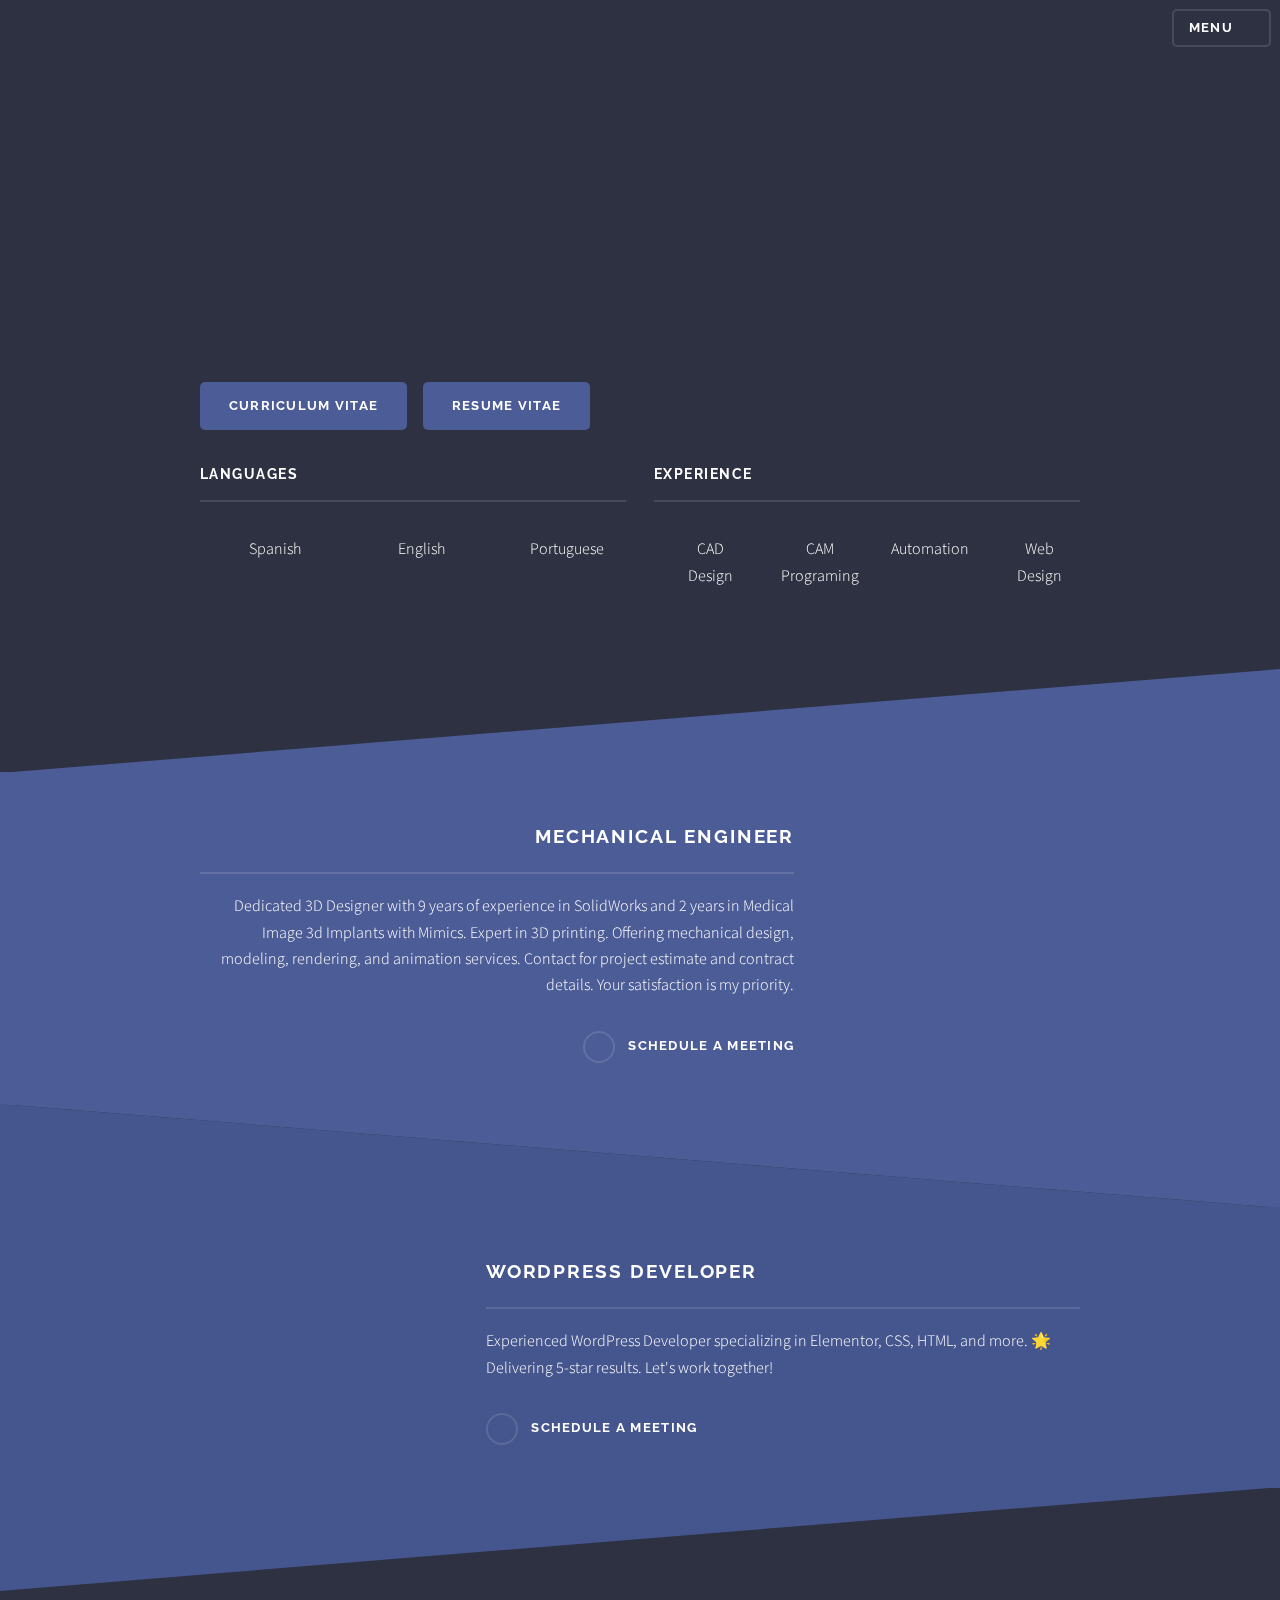
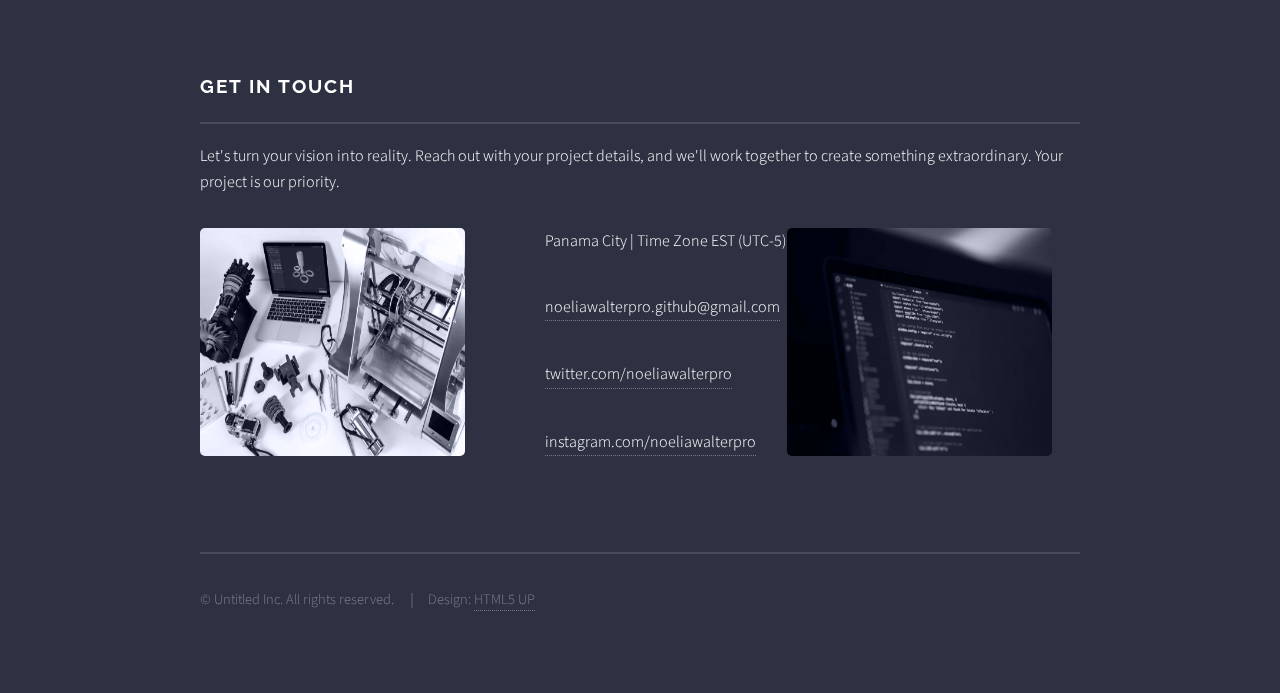
==== commit 1984ba47: "heavy images, css corrections" ====
--- a/index.html
+++ b/index.html
@@ -54,7 +54,7 @@
 					<li><a href="assets/CV Noelia Walter.pdf" class="button fit primary icon solid fa-download ">Curriculum Vitae</a></li>
 					<li><a href="assets/Resume Noelia Walter.pdf" class="button fit primary icon solid fa-download ">Resume Vitae</a></li>
 				</ul>
-				<div class="flex-row row">
+				<div class="row">
 					<div class="col-6">
 						<h3 class="major">Languages</h3>
 
@@ -114,42 +114,7 @@
 					</div>
 				</div>
 			</section>
-			<div class="wrapper style2 ">
-				<div class="inner">
-					<section id="portfolio">
-						<h2 class="major">Skills</h2>
-
-						<div class="box alt">
-							<div class="row gtr-uniform">
-								<div class="col-3"><span class="image fit"><img src="images/pic05.jpg" alt=""></span>
-									<p>Item</p>
-								</div>
-								<div class="col-3"><span class="image fit"><img src="images/pic06.jpg" alt=""></span>
-									<p>Item</p>
-								</div>
-								<div class="col-3"><span class="image fit"><img src="images/pic07.jpg" alt=""></span>
-									<p>Item</p>
-								</div>
-								<div class="col-3"><span class="image fit"><img src="images/pic07.jpg" alt=""></span>
-									<p>Item</p>
-								</div>
-								<div class="col-3"><span class="image fit"><img src="images/pic05.jpg" alt=""></span>
-									<p>Item</p>
-								</div>
-								<div class="col-3"><span class="image fit"><img src="images/pic06.jpg" alt=""></span>
-									<p>Item</p>
-								</div>
-								<div class="col-3"><span class="image fit"><img src="images/pic06.jpg" alt=""></span>
-									<p>Item</p>
-								</div>
-								<div class="col-3"><span class="image fit"><img src="images/pic07.jpg" alt=""></span>
-									<p>Item</p>
-								</div>
-							</div>
-						</div>
-					</section>
-				</div>
-			</div>
+			
 
 
 			<!--five -->
@@ -161,17 +126,21 @@
 					<p>Let's turn your vision into reality. Reach out with your project details, and we'll work together
 						to create something extraordinary. Your project is our priority.</p>
 
-					<div class="flex-row ">
-						<div class="col-3 ">
-							<a href="#" class="image"><img src="images/pic02.jpg" alt="" /></a>
+					<div class="flex-row row ">
+						
+						<div class="overlay style1 col-4  ">
+							<img class="image fit" src="images/zmorph-all-in-one-3d-printers-p1m4B-lhS9Y-unsplash.900.webp" alt="" />
 						</div>
-						<div class="col-3 ">
-							<ul class="contact">
+						<div class="col-4  padding-20 ">
+							<ul class="contact ">
 								<li class="icon solid fa-home"><span>Panama City | Time Zone EST (UTC-5)</span></li>
 								<li class="icon solid fa-envelope"><a href="#">noeliawalterpro.github@gmail.com</a></li>
 								<li class="icon brands fa-twitter"><a href="#">twitter.com/noeliawalterpro</a></li>
 								<li class="icon brands fa-instagram"><a href="#">instagram.com/noeliawalterpro</a></li>
 							</ul>
+						</div>
+						<div class="overlay style1 col-4  ">
+							<img class="image fit" src="images/mohammad-rahmani-8qEB0fTe9Vw-unsplash.900.webp" alt="" />
 						</div>
 					</div>
 
--- a/assets/css/main.css
+++ b/assets/css/main.css
@@ -0,0 +1,4227 @@
+@import url(fontawesome-all.min.css);
+@import url("https://fonts.googleapis.com/css?family=Raleway:200,700|Source+Sans+Pro:300,600,300italic,600italic");
+
+/*
+	Solid State by HTML5 UP
+	html5up.net | @ajlkn
+	Free for personal and commercial use under the CCA 3.0 license (html5up.net/license)
+*/
+
+html, body, div, span, applet, object,
+iframe, h1, h2, h3, h4, h5, h6, p, blockquote,
+pre, a, abbr, acronym, address, big, cite,
+code, del, dfn, em, img, ins, kbd, q, s, samp,
+small, strike, strong, sub, sup, tt, var, b,
+u, i, center, dl, dt, dd, ol, ul, li, fieldset,
+form, label, legend, table, caption, tbody,
+tfoot, thead, tr, th, td, article, aside,
+canvas, details, embed, figure, figcaption,
+footer, header, hgroup, menu, nav, output, ruby,
+section, summary, time, mark, audio, video {
+	margin: 0;
+	padding: 0;
+	border: 0;
+	font-size: 100%;
+	font: inherit;
+	vertical-align: baseline;}
+
+article, aside, details, figcaption, figure,
+footer, header, hgroup, menu, nav, section {
+	display: block;}
+
+body {
+	line-height: 1;
+}
+
+ol, ul {
+	list-style: none;
+}
+
+blockquote, q {
+	quotes: none;
+}
+
+	blockquote:before, blockquote:after, q:before, q:after {
+		content: '';
+		content: none;
+	}
+
+table {
+	border-collapse: collapse;
+	border-spacing: 0;
+}
+
+body {
+	-webkit-text-size-adjust: none;
+}
+
+mark {
+	background-color: transparent;
+	color: inherit;
+}
+
+input::-moz-focus-inner {
+	border: 0;
+	padding: 0;
+}
+
+input, select, textarea {
+	-moz-appearance: none;
+	-webkit-appearance: none;
+	-ms-appearance: none;
+	appearance: none;
+}
+.overlay.style1 {
+    mix-blend-mode: luminosity;
+}
+.flex-row p, .box p {
+    text-align: center;
+}
+.padding-20{
+	padding:20px;
+}
+.round-image .image img{
+	border-radius: 50%;
+}
+.round-image.circle img{
+	width: 100px;
+	height: 100px;
+
+}
+.flex ul,.flex li {
+    display: flex;
+    flex-direction: column;
+    align-items: center;
+	margin: 20px;
+}
+li a{
+
+		text-align: center;
+	
+}
+.flex.wrap ul{
+	flex-wrap: wrap;
+}
+.flex-row div{
+	display: flex;
+}
+/* strenghts */
+.strenghts a{
+	text-decoration: none;
+	border-bottom:unset;
+}
+.strenghts .icon.solid:before{
+	font-size: 50px;
+}
+/*languages*/
+
+.languages a{
+	text-decoration: none;
+	border-bottom:unset;
+}
+
+ul.languages {
+    display: flex;
+    flex-direction: row;
+  
+    list-style: none;
+}
+.languages .icon.solid:before{
+	font-size: 50px;
+}
+	.flex-row {
+		display: flex;
+	
+		justify-content: space-around;
+	}
+/* Basic */
+
+	@-ms-viewport {
+		width: device-width;
+	}
+
+	body {
+		-ms-overflow-style: scrollbar;
+	}
+
+	@media screen and (max-width: 480px) {
+
+		html, body {
+			min-width: 320px;
+		}
+
+	}
+
+	html {
+		box-sizing: border-box;
+	}
+
+	*, *:before, *:after {
+		box-sizing: inherit;
+	}
+
+	body {
+		background-color: #2e3141;
+		background-image: linear-gradient(to top, rgba(46, 49, 65, 0.8), rgba(46, 49, 65, 0.8)), url("../../images/bg.jpg");
+		background-size: auto,
+ cover;
+		background-attachment: fixed,
+ fixed;
+		background-position: center,
+ center;
+	}
+
+		body.is-preload *, body.is-preload *:before, body.is-preload *:after {
+			-moz-animation: none !important;
+			-webkit-animation: none !important;
+			-ms-animation: none !important;
+			animation: none !important;
+			-moz-transition: none !important;
+			-webkit-transition: none !important;
+			-ms-transition: none !important;
+			transition: none !important;
+		}
+
+/* Type */
+
+	body, input, select, textarea {
+		color: #ffffff;
+		font-family: "Source Sans Pro", Helvetica, sans-serif;
+		font-size: 16.5pt;
+		font-weight: 300;
+		line-height: 1.65;
+	}
+
+		@media screen and (max-width: 1680px) {
+
+			body, input, select, textarea {
+				font-size: 13pt;
+			}
+
+		}
+
+		@media screen and (max-width: 1280px) {
+
+			body, input, select, textarea {
+				font-size: 12pt;
+			}
+
+		}
+
+		@media screen and (max-width: 980px) {
+
+			body, input, select, textarea {
+				font-size: 12pt;
+			}
+
+		}
+
+		@media screen and (max-width: 736px) {
+
+			body, input, select, textarea {
+				font-size: 12pt;
+			}
+
+		}
+
+		@media screen and (max-width: 480px) {
+
+			body, input, select, textarea {
+				font-size: 12pt;
+			}
+
+		}
+
+	a {
+		-moz-transition: color 0.2s ease-in-out, border-bottom-color 0.2s ease-in-out;
+		-webkit-transition: color 0.2s ease-in-out, border-bottom-color 0.2s ease-in-out;
+		-ms-transition: color 0.2s ease-in-out, border-bottom-color 0.2s ease-in-out;
+		transition: color 0.2s ease-in-out, border-bottom-color 0.2s ease-in-out;
+		border-bottom: dotted 1px rgba(255, 255, 255, 0.35);
+		color: #ffffff;
+		text-decoration: none;
+	}
+
+		a:hover {
+			border-bottom-color: transparent;
+			color: #ffffff !important;
+		}
+
+		a.special:not(.button) {
+			text-decoration: none;
+			border-bottom: 0;
+			display: block;
+			font-family: Raleway, Helvetica, sans-serif;
+			font-size: 0.8em;
+			font-weight: 700;
+			letter-spacing: 0.1em;
+			margin: 0 0 2em 0;
+			text-transform: uppercase;
+		}
+
+			a.special:not(.button):before {
+				-moz-osx-font-smoothing: grayscale;
+				-webkit-font-smoothing: antialiased;
+				display: inline-block;
+				font-style: normal;
+				font-variant: normal;
+				text-rendering: auto;
+				line-height: 1;
+				text-transform: none !important;
+				font-family: 'Font Awesome 5 Free';
+				font-weight: 900;
+			}
+
+			a.special:not(.button):before {
+				-moz-transition: background-color 0.2s ease-in-out;
+				-webkit-transition: background-color 0.2s ease-in-out;
+				-ms-transition: background-color 0.2s ease-in-out;
+				transition: background-color 0.2s ease-in-out;
+				border-radius: 100%;
+				border: solid 2px rgba(255, 255, 255, 0.125);
+				content: '\f105';
+				display: inline-block;
+				font-size: 1.25em;
+				height: 2em;
+				line-height: 1.75em;
+				margin-right: 0.85em;
+				text-align: center;
+				text-indent: 0.15em;
+				vertical-align: middle;
+				width: 2em;
+			}
+
+			a.special:not(.button):hover:before {
+				background-color: rgba(255, 255, 255, 0.025);
+			}
+
+			a.special:not(.button):active:before {
+				background-color: rgba(255, 255, 255, 0.075);
+			}
+
+	strong, b {
+		color: #ffffff;
+		font-weight: 600;
+	}
+
+	em, i {
+		font-style: italic;
+	}
+
+	p {
+		margin: 0 0 2em 0;
+	}
+
+	h1, h2, h3, h4, h5, h6 {
+		color: #ffffff;
+		font-family: Raleway, Helvetica, sans-serif;
+		font-weight: 700;
+		letter-spacing: 0.1em;
+		margin: 0 0 1em 0;
+		text-transform: uppercase;
+	}
+
+		h1 a, h2 a, h3 a, h4 a, h5 a, h6 a {
+			color: inherit;
+			text-decoration: none;
+			border-bottom: 0;
+		}
+
+		h1 span, h2 span, h3 span, h4 span, h5 span, h6 span {
+			font-weight: 200;
+		}
+
+		h1.major, h2.major, h3.major, h4.major, h5.major, h6.major {
+			padding-bottom: 1em;
+			border-bottom: solid 2px rgba(255, 255, 255, 0.125);
+		}
+
+	h2 {
+		font-size: 1.2em;
+	}
+
+	h3 {
+		font-size: 0.9em;
+	}
+
+	h4 {
+		font-size: 0.7em;
+	}
+
+	h5 {
+		font-size: 0.7em;
+	}
+
+	h6 {
+		font-size: 0.7em;
+	}
+
+	@media screen and (max-width: 736px) {
+
+		h2 {
+			font-size: 1em;
+		}
+
+		h3 {
+			font-size: 0.8em;
+		}
+
+	}
+
+	sub {
+		font-size: 0.8em;
+		position: relative;
+		top: 0.5em;
+	}
+
+	sup {
+		font-size: 0.8em;
+		position: relative;
+		top: -0.5em;
+	}
+
+	blockquote {
+		border-left: solid 4px rgba(255, 255, 255, 0.125);
+		font-style: italic;
+		margin: 0 0 2em 0;
+		padding: 0.5em 0 0.5em 2em;
+	}
+
+	code {
+		background: rgba(255, 255, 255, 0.025);
+		border-radius: 5px;
+		border: solid 2px rgba(255, 255, 255, 0.125);
+		font-family: "Courier New", monospace;
+		font-size: 0.9em;
+		margin: 0 0.25em;
+		padding: 0.25em 0.65em;
+	}
+
+	pre {
+		-webkit-overflow-scrolling: touch;
+		font-family: "Courier New", monospace;
+		font-size: 0.9em;
+		margin: 0 0 2em 0;
+	}
+
+		pre code {
+			display: block;
+			line-height: 1.75em;
+			padding: 1em 1.5em;
+			overflow-x: auto;
+		}
+
+	hr {
+		border: 0;
+		border-bottom: solid 2px rgba(255, 255, 255, 0.125);
+		margin: 2.5em 0;
+	}
+
+		hr.major {
+			margin: 4em 0;
+		}
+
+	.align-left {
+		text-align: left;
+	}
+
+	.align-center {
+		text-align: center;
+	}
+
+	.align-right {
+		text-align: right;
+	}
+
+/* Row */
+
+	.row {
+		display: flex;
+		flex-wrap: wrap;
+		box-sizing: border-box;
+		align-items: stretch;
+	}
+
+		.row > * {
+			box-sizing: border-box;
+		}
+
+		.row.gtr-uniform > * > :last-child {
+			margin-bottom: 0;
+		}
+
+		.row.aln-left {
+			justify-content: flex-start;
+		}
+
+		.row.aln-center {
+			justify-content: center;
+		}
+
+		.row.aln-right {
+			justify-content: flex-end;
+		}
+
+		.row.aln-top {
+			align-items: flex-start;
+		}
+
+		.row.aln-middle {
+			align-items: center;
+		}
+
+		.row.aln-bottom {
+			align-items: flex-end;
+		}
+
+		.row > .imp {
+			order: -1;
+		}
+
+		.row > .col-1 {
+			width: 8.33333%;
+		}
+
+		.row > .off-1 {
+			margin-left: 8.33333%;
+		}
+
+		.row > .col-2 {
+			width: 16.66667%;
+		}
+
+		.row > .off-2 {
+			margin-left: 16.66667%;
+		}
+
+		.row > .col-3 {
+			width: 25%;
+		}
+
+		.row > .off-3 {
+			margin-left: 25%;
+		}
+
+		.row > .col-4 {
+			width: 33.33333%;
+		}
+
+		.row > .off-4 {
+			margin-left: 33.33333%;
+		}
+
+		.row > .col-5 {
+			width: 41.66667%;
+		}
+
+		.row > .off-5 {
+			margin-left: 41.66667%;
+		}
+
+		.row > .col-6 {
+			width: 50%;
+		}
+
+		.row > .off-6 {
+			margin-left: 50%;
+		}
+
+		.row > .col-7 {
+			width: 58.33333%;
+		}
+
+		.row > .off-7 {
+			margin-left: 58.33333%;
+		}
+
+		.row > .col-8 {
+			width: 66.66667%;
+		}
+
+		.row > .off-8 {
+			margin-left: 66.66667%;
+		}
+
+		.row > .col-9 {
+			width: 75%;
+		}
+
+		.row > .off-9 {
+			margin-left: 75%;
+		}
+
+		.row > .col-10 {
+			width: 83.33333%;
+		}
+
+		.row > .off-10 {
+			margin-left: 83.33333%;
+		}
+
+		.row > .col-11 {
+			width: 91.66667%;
+		}
+
+		.row > .off-11 {
+			margin-left: 91.66667%;
+		}
+
+		.row > .col-12 {
+			width: 100%;
+		}
+
+		.row > .off-12 {
+			margin-left: 100%;
+		}
+
+		.row.gtr-0 {
+			margin-top: 0;
+			margin-left: 0em;
+		}
+
+			.row.gtr-0 > * {
+				padding: 0 0 0 0em;
+			}
+
+			.row.gtr-0.gtr-uniform {
+				margin-top: 0em;
+			}
+
+				.row.gtr-0.gtr-uniform > * {
+					padding-top: 0em;
+				}
+
+		.row.gtr-25 {
+			margin-top: 0;
+			margin-left: -0.4375em;
+		}
+
+			.row.gtr-25 > * {
+				padding: 0 0 0 0.4375em;
+			}
+
+			.row.gtr-25.gtr-uniform {
+				margin-top: -0.4375em;
+			}
+
+				.row.gtr-25.gtr-uniform > * {
+					padding-top: 0.4375em;
+				}
+
+		.row.gtr-50 {
+			margin-top: 0;
+			margin-left: -0.875em;
+		}
+
+			.row.gtr-50 > * {
+				padding: 0 0 0 0.875em;
+			}
+
+			.row.gtr-50.gtr-uniform {
+				margin-top: -0.875em;
+			}
+
+				.row.gtr-50.gtr-uniform > * {
+					padding-top: 0.875em;
+				}
+
+		.row {
+			margin-top: 0;
+			margin-left: -1.75em;
+		}
+
+			.row > * {
+				padding: 0 0 0 1.75em;
+			}
+
+			.row.gtr-uniform {
+				margin-top: -1.75em;
+			}
+
+				.row.gtr-uniform > * {
+					padding-top: 1.75em;
+				}
+
+		.row.gtr-150 {
+			margin-top: 0;
+			margin-left: -2.625em;
+		}
+
+			.row.gtr-150 > * {
+				padding: 0 0 0 2.625em;
+			}
+
+			.row.gtr-150.gtr-uniform {
+				margin-top: -2.625em;
+			}
+
+				.row.gtr-150.gtr-uniform > * {
+					padding-top: 2.625em;
+				}
+
+		.row.gtr-200 {
+			margin-top: 0;
+			margin-left: -3.5em;
+		}
+
+			.row.gtr-200 > * {
+				padding: 0 0 0 3.5em;
+			}
+
+			.row.gtr-200.gtr-uniform {
+				margin-top: -3.5em;
+			}
+
+				.row.gtr-200.gtr-uniform > * {
+					padding-top: 3.5em;
+				}
+
+		@media screen and (max-width: 1680px) {
+
+			.row {
+				display: flex;
+				flex-wrap: wrap;
+				box-sizing: border-box;
+				align-items: stretch;
+			}
+
+				.row > * {
+					box-sizing: border-box;
+				}
+
+				.row.gtr-uniform > * > :last-child {
+					margin-bottom: 0;
+				}
+
+				.row.aln-left {
+					justify-content: flex-start;
+				}
+
+				.row.aln-center {
+					justify-content: center;
+				}
+
+				.row.aln-right {
+					justify-content: flex-end;
+				}
+
+				.row.aln-top {
+					align-items: flex-start;
+				}
+
+				.row.aln-middle {
+					align-items: center;
+				}
+
+				.row.aln-bottom {
+					align-items: flex-end;
+				}
+
+				.row > .imp-xlarge {
+					order: -1;
+				}
+
+				.row > .col-1-xlarge {
+					width: 8.33333%;
+				}
+
+				.row > .off-1-xlarge {
+					margin-left: 8.33333%;
+				}
+
+				.row > .col-2-xlarge {
+					width: 16.66667%;
+				}
+
+				.row > .off-2-xlarge {
+					margin-left: 16.66667%;
+				}
+
+				.row > .col-3-xlarge {
+					width: 25%;
+				}
+
+				.row > .off-3-xlarge {
+					margin-left: 25%;
+				}
+
+				.row > .col-4-xlarge {
+					width: 33.33333%;
+				}
+
+				.row > .off-4-xlarge {
+					margin-left: 33.33333%;
+				}
+
+				.row > .col-5-xlarge {
+					width: 41.66667%;
+				}
+
+				.row > .off-5-xlarge {
+					margin-left: 41.66667%;
+				}
+
+				.row > .col-6-xlarge {
+					width: 50%;
+				}
+
+				.row > .off-6-xlarge {
+					margin-left: 50%;
+				}
+
+				.row > .col-7-xlarge {
+					width: 58.33333%;
+				}
+
+				.row > .off-7-xlarge {
+					margin-left: 58.33333%;
+				}
+
+				.row > .col-8-xlarge {
+					width: 66.66667%;
+				}
+
+				.row > .off-8-xlarge {
+					margin-left: 66.66667%;
+				}
+
+				.row > .col-9-xlarge {
+					width: 75%;
+				}
+
+				.row > .off-9-xlarge {
+					margin-left: 75%;
+				}
+
+				.row > .col-10-xlarge {
+					width: 83.33333%;
+				}
+
+				.row > .off-10-xlarge {
+					margin-left: 83.33333%;
+				}
+
+				.row > .col-11-xlarge {
+					width: 91.66667%;
+				}
+
+				.row > .off-11-xlarge {
+					margin-left: 91.66667%;
+				}
+
+				.row > .col-12-xlarge {
+					width: 100%;
+				}
+
+				.row > .off-12-xlarge {
+					margin-left: 100%;
+				}
+
+				.row.gtr-0 {
+					margin-top: 0;
+					margin-left: 0em;
+				}
+
+					.row.gtr-0 > * {
+						padding: 0 0 0 0em;
+					}
+
+					.row.gtr-0.gtr-uniform {
+						margin-top: 0em;
+					}
+
+						.row.gtr-0.gtr-uniform > * {
+							padding-top: 0em;
+						}
+
+				.row.gtr-25 {
+					margin-top: 0;
+					margin-left: -0.4375em;
+				}
+
+					.row.gtr-25 > * {
+						padding: 0 0 0 0.4375em;
+					}
+
+					.row.gtr-25.gtr-uniform {
+						margin-top: -0.4375em;
+					}
+
+						.row.gtr-25.gtr-uniform > * {
+							padding-top: 0.4375em;
+						}
+
+				.row.gtr-50 {
+					margin-top: 0;
+					margin-left: -0.875em;
+				}
+
+					.row.gtr-50 > * {
+						padding: 0 0 0 0.875em;
+					}
+
+					.row.gtr-50.gtr-uniform {
+						margin-top: -0.875em;
+					}
+
+						.row.gtr-50.gtr-uniform > * {
+							padding-top: 0.875em;
+						}
+
+				.row {
+					margin-top: 0;
+					margin-left: -1.75em;
+				}
+
+					.row > * {
+						padding: 0 0 0 1.75em;
+					}
+
+					.row.gtr-uniform {
+						margin-top: -1.75em;
+					}
+
+						.row.gtr-uniform > * {
+							padding-top: 1.75em;
+						}
+
+				.row.gtr-150 {
+					margin-top: 0;
+					margin-left: -2.625em;
+				}
+
+					.row.gtr-150 > * {
+						padding: 0 0 0 2.625em;
+					}
+
+					.row.gtr-150.gtr-uniform {
+						margin-top: -2.625em;
+					}
+
+						.row.gtr-150.gtr-uniform > * {
+							padding-top: 2.625em;
+						}
+
+				.row.gtr-200 {
+					margin-top: 0;
+					margin-left: -3.5em;
+				}
+
+					.row.gtr-200 > * {
+						padding: 0 0 0 3.5em;
+					}
+
+					.row.gtr-200.gtr-uniform {
+						margin-top: -3.5em;
+					}
+
+						.row.gtr-200.gtr-uniform > * {
+							padding-top: 3.5em;
+						}
+
+		}
+
+		@media screen and (max-width: 1280px) {
+
+			.row {
+				display: flex;
+				flex-wrap: wrap;
+				box-sizing: border-box;
+				align-items: stretch;
+			}
+
+				.row > * {
+					box-sizing: border-box;
+				}
+
+				.row.gtr-uniform > * > :last-child {
+					margin-bottom: 0;
+				}
+
+				.row.aln-left {
+					justify-content: flex-start;
+				}
+
+				.row.aln-center {
+					justify-content: center;
+				}
+
+				.row.aln-right {
+					justify-content: flex-end;
+				}
+
+				.row.aln-top {
+					align-items: flex-start;
+				}
+
+				.row.aln-middle {
+					align-items: center;
+				}
+
+				.row.aln-bottom {
+					align-items: flex-end;
+				}
+
+				.row > .imp-large {
+					order: -1;
+				}
+
+				.row > .col-1-large {
+					width: 8.33333%;
+				}
+
+				.row > .off-1-large {
+					margin-left: 8.33333%;
+				}
+
+				.row > .col-2-large {
+					width: 16.66667%;
+				}
+
+				.row > .off-2-large {
+					margin-left: 16.66667%;
+				}
+
+				.row > .col-3-large {
+					width: 25%;
+				}
+
+				.row > .off-3-large {
+					margin-left: 25%;
+				}
+
+				.row > .col-4-large {
+					width: 33.33333%;
+				}
+
+				.row > .off-4-large {
+					margin-left: 33.33333%;
+				}
+
+				.row > .col-5-large {
+					width: 41.66667%;
+				}
+
+				.row > .off-5-large {
+					margin-left: 41.66667%;
+				}
+
+				.row > .col-6-large {
+					width: 50%;
+				}
+
+				.row > .off-6-large {
+					margin-left: 50%;
+				}
+
+				.row > .col-7-large {
+					width: 58.33333%;
+				}
+
+				.row > .off-7-large {
+					margin-left: 58.33333%;
+				}
+
+				.row > .col-8-large {
+					width: 66.66667%;
+				}
+
+				.row > .off-8-large {
+					margin-left: 66.66667%;
+				}
+
+				.row > .col-9-large {
+					width: 75%;
+				}
+
+				.row > .off-9-large {
+					margin-left: 75%;
+				}
+
+				.row > .col-10-large {
+					width: 83.33333%;
+				}
+
+				.row > .off-10-large {
+					margin-left: 83.33333%;
+				}
+
+				.row > .col-11-large {
+					width: 91.66667%;
+				}
+
+				.row > .off-11-large {
+					margin-left: 91.66667%;
+				}
+
+				.row > .col-12-large {
+					width: 100%;
+				}
+
+				.row > .off-12-large {
+					margin-left: 100%;
+				}
+
+				.row.gtr-0 {
+					margin-top: 0;
+					margin-left: 0em;
+				}
+
+					.row.gtr-0 > * {
+						padding: 0 0 0 0em;
+					}
+
+					.row.gtr-0.gtr-uniform {
+						margin-top: 0em;
+					}
+
+						.row.gtr-0.gtr-uniform > * {
+							padding-top: 0em;
+						}
+
+				.row.gtr-25 {
+					margin-top: 0;
+					margin-left: -0.4375em;
+				}
+
+					.row.gtr-25 > * {
+						padding: 0 0 0 0.4375em;
+					}
+
+					.row.gtr-25.gtr-uniform {
+						margin-top: -0.4375em;
+					}
+
+						.row.gtr-25.gtr-uniform > * {
+							padding-top: 0.4375em;
+						}
+
+				.row.gtr-50 {
+					margin-top: 0;
+					margin-left: -0.875em;
+				}
+
+					.row.gtr-50 > * {
+						padding: 0 0 0 0.875em;
+					}
+
+					.row.gtr-50.gtr-uniform {
+						margin-top: -0.875em;
+					}
+
+						.row.gtr-50.gtr-uniform > * {
+							padding-top: 0.875em;
+						}
+
+				.row {
+					margin-top: 0;
+					margin-left: -1.75em;
+				}
+
+					.row > * {
+						padding: 0 0 0 1.75em;
+					}
+
+					.row.gtr-uniform {
+						margin-top: -1.75em;
+					}
+
+						.row.gtr-uniform > * {
+							padding-top: 1.75em;
+						}
+
+				.row.gtr-150 {
+					margin-top: 0;
+					margin-left: -2.625em;
+				}
+
+					.row.gtr-150 > * {
+						padding: 0 0 0 2.625em;
+					}
+
+					.row.gtr-150.gtr-uniform {
+						margin-top: -2.625em;
+					}
+
+						.row.gtr-150.gtr-uniform > * {
+							padding-top: 2.625em;
+						}
+
+				.row.gtr-200 {
+					margin-top: 0;
+					margin-left: -3.5em;
+				}
+
+					.row.gtr-200 > * {
+						padding: 0 0 0 3.5em;
+					}
+
+					.row.gtr-200.gtr-uniform {
+						margin-top: -3.5em;
+					}
+
+						.row.gtr-200.gtr-uniform > * {
+							padding-top: 3.5em;
+						}
+
+		}
+
+		@media screen and (max-width: 980px) {
+
+			.row {
+				display: flex;
+				flex-wrap: wrap;
+				box-sizing: border-box;
+				align-items: stretch;
+			}
+
+				.row > * {
+					box-sizing: border-box;
+				}
+
+				.row.gtr-uniform > * > :last-child {
+					margin-bottom: 0;
+				}
+
+				.row.aln-left {
+					justify-content: flex-start;
+				}
+
+				.row.aln-center {
+					justify-content: center;
+				}
+
+				.row.aln-right {
+					justify-content: flex-end;
+				}
+
+				.row.aln-top {
+					align-items: flex-start;
+				}
+
+				.row.aln-middle {
+					align-items: center;
+				}
+
+				.row.aln-bottom {
+					align-items: flex-end;
+				}
+
+				.row > .imp-medium {
+					order: -1;
+				}
+
+				.row > .col-1-medium {
+					width: 8.33333%;
+				}
+
+				.row > .off-1-medium {
+					margin-left: 8.33333%;
+				}
+
+				.row > .col-2-medium {
+					width: 16.66667%;
+				}
+
+				.row > .off-2-medium {
+					margin-left: 16.66667%;
+				}
+
+				.row > .col-3-medium {
+					width: 25%;
+				}
+
+				.row > .off-3-medium {
+					margin-left: 25%;
+				}
+
+				.row > .col-4-medium {
+					width: 33.33333%;
+				}
+
+				.row > .off-4-medium {
+					margin-left: 33.33333%;
+				}
+
+				.row > .col-5-medium {
+					width: 41.66667%;
+				}
+
+				.row > .off-5-medium {
+					margin-left: 41.66667%;
+				}
+
+				.row > .col-6-medium {
+					width: 50%;
+				}
+
+				.row > .off-6-medium {
+					margin-left: 50%;
+				}
+
+				.row > .col-7-medium {
+					width: 58.33333%;
+				}
+
+				.row > .off-7-medium {
+					margin-left: 58.33333%;
+				}
+
+				.row > .col-8-medium {
+					width: 66.66667%;
+				}
+
+				.row > .off-8-medium {
+					margin-left: 66.66667%;
+				}
+
+				.row > .col-9-medium {
+					width: 75%;
+				}
+
+				.row > .off-9-medium {
+					margin-left: 75%;
+				}
+
+				.row > .col-10-medium {
+					width: 83.33333%;
+				}
+
+				.row > .off-10-medium {
+					margin-left: 83.33333%;
+				}
+
+				.row > .col-11-medium {
+					width: 91.66667%;
+				}
+
+				.row > .off-11-medium {
+					margin-left: 91.66667%;
+				}
+
+				.row > .col-12-medium {
+					width: 100%;
+				}
+
+				.row > .off-12-medium {
+					margin-left: 100%;
+				}
+
+				.row.gtr-0 {
+					margin-top: 0;
+					margin-left: 0em;
+				}
+
+					.row.gtr-0 > * {
+						padding: 0 0 0 0em;
+					}
+
+					.row.gtr-0.gtr-uniform {
+						margin-top: 0em;
+					}
+
+						.row.gtr-0.gtr-uniform > * {
+							padding-top: 0em;
+						}
+
+				.row.gtr-25 {
+					margin-top: 0;
+					margin-left: -0.4375em;
+				}
+
+					.row.gtr-25 > * {
+						padding: 0 0 0 0.4375em;
+					}
+
+					.row.gtr-25.gtr-uniform {
+						margin-top: -0.4375em;
+					}
+
+						.row.gtr-25.gtr-uniform > * {
+							padding-top: 0.4375em;
+						}
+
+				.row.gtr-50 {
+					margin-top: 0;
+					margin-left: -0.875em;
+				}
+
+					.row.gtr-50 > * {
+						padding: 0 0 0 0.875em;
+					}
+
+					.row.gtr-50.gtr-uniform {
+						margin-top: -0.875em;
+					}
+
+						.row.gtr-50.gtr-uniform > * {
+							padding-top: 0.875em;
+						}
+
+				.row {
+					margin-top: 0;
+					margin-left: -1.75em;
+				}
+
+					.row > * {
+						padding: 0 0 0 1.75em;
+					}
+
+					.row.gtr-uniform {
+						margin-top: -1.75em;
+					}
+
+						.row.gtr-uniform > * {
+							padding-top: 1.75em;
+						}
+
+				.row.gtr-150 {
+					margin-top: 0;
+					margin-left: -2.625em;
+				}
+
+					.row.gtr-150 > * {
+						padding: 0 0 0 2.625em;
+					}
+
+					.row.gtr-150.gtr-uniform {
+						margin-top: -2.625em;
+					}
+
+						.row.gtr-150.gtr-uniform > * {
+							padding-top: 2.625em;
+						}
+
+				.row.gtr-200 {
+					margin-top: 0;
+					margin-left: -3.5em;
+				}
+
+					.row.gtr-200 > * {
+						padding: 0 0 0 3.5em;
+					}
+
+					.row.gtr-200.gtr-uniform {
+						margin-top: -3.5em;
+					}
+
+						.row.gtr-200.gtr-uniform > * {
+							padding-top: 3.5em;
+						}
+
+		}
+
+		@media screen and (max-width: 736px) {
+
+			.row {
+				display: flex;
+				flex-wrap: wrap;
+				box-sizing: border-box;
+				align-items: stretch;
+			}
+
+				.row > * {
+					box-sizing: border-box;
+				}
+
+				.row.gtr-uniform > * > :last-child {
+					margin-bottom: 0;
+				}
+
+				.row.aln-left {
+					justify-content: flex-start;
+				}
+
+				.row.aln-center {
+					justify-content: center;
+				}
+
+				.row.aln-right {
+					justify-content: flex-end;
+				}
+
+				.row.aln-top {
+					align-items: flex-start;
+				}
+
+				.row.aln-middle {
+					align-items: center;
+				}
+
+				.row.aln-bottom {
+					align-items: flex-end;
+				}
+
+				.row > .imp-small {
+					order: -1;
+				}
+
+				.row > .col-1-small {
+					width: 8.33333%;
+				}
+
+				.row > .off-1-small {
+					margin-left: 8.33333%;
+				}
+
+				.row > .col-2-small {
+					width: 16.66667%;
+				}
+
+				.row > .off-2-small {
+					margin-left: 16.66667%;
+				}
+
+				.row > .col-3-small {
+					width: 25%;
+				}
+
+				.row > .off-3-small {
+					margin-left: 25%;
+				}
+
+				.row > .col-4-small {
+					width: 33.33333%;
+				}
+
+				.row > .off-4-small {
+					margin-left: 33.33333%;
+				}
+
+				.row > .col-5-small {
+					width: 41.66667%;
+				}
+
+				.row > .off-5-small {
+					margin-left: 41.66667%;
+				}
+
+				.row > .col-6-small {
+					width: 50%;
+				}
+
+				.row > .off-6-small {
+					margin-left: 50%;
+				}
+
+				.row > .col-7-small {
+					width: 58.33333%;
+				}
+
+				.row > .off-7-small {
+					margin-left: 58.33333%;
+				}
+
+				.row > .col-8-small {
+					width: 66.66667%;
+				}
+
+				.row > .off-8-small {
+					margin-left: 66.66667%;
+				}
+
+				.row > .col-9-small {
+					width: 75%;
+				}
+
+				.row > .off-9-small {
+					margin-left: 75%;
+				}
+
+				.row > .col-10-small {
+					width: 83.33333%;
+				}
+
+				.row > .off-10-small {
+					margin-left: 83.33333%;
+				}
+
+				.row > .col-11-small {
+					width: 91.66667%;
+				}
+
+				.row > .off-11-small {
+					margin-left: 91.66667%;
+				}
+
+				.row > .col-12-small {
+					width: 100%;
+				}
+
+				.row > .off-12-small {
+					margin-left: 100%;
+				}
+
+				.row.gtr-0 {
+					margin-top: 0;
+					margin-left: 0em;
+				}
+
+					.row.gtr-0 > * {
+						padding: 0 0 0 0em;
+					}
+
+					.row.gtr-0.gtr-uniform {
+						margin-top: 0em;
+					}
+
+						.row.gtr-0.gtr-uniform > * {
+							padding-top: 0em;
+						}
+
+				.row.gtr-25 {
+					margin-top: 0;
+					margin-left: -0.3125em;
+				}
+
+					.row.gtr-25 > * {
+						padding: 0 0 0 0.3125em;
+					}
+
+					.row.gtr-25.gtr-uniform {
+						margin-top: -0.3125em;
+					}
+
+						.row.gtr-25.gtr-uniform > * {
+							padding-top: 0.3125em;
+						}
+
+				.row.gtr-50 {
+					margin-top: 0;
+					margin-left: -0.625em;
+				}
+
+					.row.gtr-50 > * {
+						padding: 0 0 0 0.625em;
+					}
+
+					.row.gtr-50.gtr-uniform {
+						margin-top: -0.625em;
+					}
+
+						.row.gtr-50.gtr-uniform > * {
+							padding-top: 0.625em;
+						}
+
+				.row {
+					margin-top: 0;
+					margin-left: -1.25em;
+				}
+
+					.row > * {
+						padding: 0 0 0 1.25em;
+					}
+
+					.row.gtr-uniform {
+						margin-top: -1.25em;
+					}
+
+						.row.gtr-uniform > * {
+							padding-top: 1.25em;
+						}
+
+				.row.gtr-150 {
+					margin-top: 0;
+					margin-left: -1.875em;
+				}
+
+					.row.gtr-150 > * {
+						padding: 0 0 0 1.875em;
+					}
+
+					.row.gtr-150.gtr-uniform {
+						margin-top: -1.875em;
+					}
+
+						.row.gtr-150.gtr-uniform > * {
+							padding-top: 1.875em;
+						}
+
+				.row.gtr-200 {
+					margin-top: 0;
+					margin-left: -2.5em;
+				}
+
+					.row.gtr-200 > * {
+						padding: 0 0 0 2.5em;
+					}
+
+					.row.gtr-200.gtr-uniform {
+						margin-top: -2.5em;
+					}
+
+						.row.gtr-200.gtr-uniform > * {
+							padding-top: 2.5em;
+						}
+
+		}
+
+		@media screen and (max-width: 480px) {
+
+			.row {
+				display: flex;
+				flex-wrap: wrap;
+				box-sizing: border-box;
+				align-items: stretch;
+			}
+
+				.row > * {
+					box-sizing: border-box;
+				}
+
+				.row.gtr-uniform > * > :last-child {
+					margin-bottom: 0;
+				}
+
+				.row.aln-left {
+					justify-content: flex-start;
+				}
+
+				.row.aln-center {
+					justify-content: center;
+				}
+
+				.row.aln-right {
+					justify-content: flex-end;
+				}
+
+				.row.aln-top {
+					align-items: flex-start;
+				}
+
+				.row.aln-middle {
+					align-items: center;
+				}
+
+				.row.aln-bottom {
+					align-items: flex-end;
+				}
+
+				.row > .imp-xsmall {
+					order: -1;
+				}
+
+				.row > .col-1-xsmall {
+					width: 8.33333%;
+				}
+
+				.row > .off-1-xsmall {
+					margin-left: 8.33333%;
+				}
+
+				.row > .col-2-xsmall {
+					width: 16.66667%;
+				}
+
+				.row > .off-2-xsmall {
+					margin-left: 16.66667%;
+				}
+
+				.row > .col-3-xsmall {
+					width: 25%;
+				}
+
+				.row > .off-3-xsmall {
+					margin-left: 25%;
+				}
+
+				.row > .col-4-xsmall {
+					width: 33.33333%;
+				}
+
+				.row > .off-4-xsmall {
+					margin-left: 33.33333%;
+				}
+
+				.row > .col-5-xsmall {
+					width: 41.66667%;
+				}
+
+				.row > .off-5-xsmall {
+					margin-left: 41.66667%;
+				}
+
+				.row > .col-6-xsmall {
+					width: 50%;
+				}
+
+				.row > .off-6-xsmall {
+					margin-left: 50%;
+				}
+
+				.row > .col-7-xsmall {
+					width: 58.33333%;
+				}
+
+				.row > .off-7-xsmall {
+					margin-left: 58.33333%;
+				}
+
+				.row > .col-8-xsmall {
+					width: 66.66667%;
+				}
+
+				.row > .off-8-xsmall {
+					margin-left: 66.66667%;
+				}
+
+				.row > .col-9-xsmall {
+					width: 75%;
+				}
+
+				.row > .off-9-xsmall {
+					margin-left: 75%;
+				}
+
+				.row > .col-10-xsmall {
+					width: 83.33333%;
+				}
+
+				.row > .off-10-xsmall {
+					margin-left: 83.33333%;
+				}
+
+				.row > .col-11-xsmall {
+					width: 91.66667%;
+				}
+
+				.row > .off-11-xsmall {
+					margin-left: 91.66667%;
+				}
+
+				.row > .col-12-xsmall {
+					width: 100%;
+				}
+
+				.row > .off-12-xsmall {
+					margin-left: 100%;
+				}
+
+				.row.gtr-0 {
+					margin-top: 0;
+					margin-left: 0em;
+				}
+
+					.row.gtr-0 > * {
+						padding: 0 0 0 0em;
+					}
+
+					.row.gtr-0.gtr-uniform {
+						margin-top: 0em;
+					}
+
+						.row.gtr-0.gtr-uniform > * {
+							padding-top: 0em;
+						}
+
+				.row.gtr-25 {
+					margin-top: 0;
+					margin-left: -0.3125em;
+				}
+
+					.row.gtr-25 > * {
+						padding: 0 0 0 0.3125em;
+					}
+
+					.row.gtr-25.gtr-uniform {
+						margin-top: -0.3125em;
+					}
+
+						.row.gtr-25.gtr-uniform > * {
+							padding-top: 0.3125em;
+						}
+
+				.row.gtr-50 {
+					margin-top: 0;
+					margin-left: -0.625em;
+				}
+
+					.row.gtr-50 > * {
+						padding: 0 0 0 0.625em;
+					}
+
+					.row.gtr-50.gtr-uniform {
+						margin-top: -0.625em;
+					}
+
+						.row.gtr-50.gtr-uniform > * {
+							padding-top: 0.625em;
+						}
+
+				.row {
+					margin-top: 0;
+					margin-left: -1.25em;
+				}
+
+					.row > * {
+						padding: 0 0 0 1.25em;
+					}
+
+					.row.gtr-uniform {
+						margin-top: -1.25em;
+					}
+
+						.row.gtr-uniform > * {
+							padding-top: 1.25em;
+						}
+
+				.row.gtr-150 {
+					margin-top: 0;
+					margin-left: -1.875em;
+				}
+
+					.row.gtr-150 > * {
+						padding: 0 0 0 1.875em;
+					}
+
+					.row.gtr-150.gtr-uniform {
+						margin-top: -1.875em;
+					}
+
+						.row.gtr-150.gtr-uniform > * {
+							padding-top: 1.875em;
+						}
+
+				.row.gtr-200 {
+					margin-top: 0;
+					margin-left: -2.5em;
+				}
+
+					.row.gtr-200 > * {
+						padding: 0 0 0 2.5em;
+					}
+
+					.row.gtr-200.gtr-uniform {
+						margin-top: -2.5em;
+					}
+
+						.row.gtr-200.gtr-uniform > * {
+							padding-top: 2.5em;
+						}
+
+		}
+
+		@media screen and (max-width: 360px) {
+
+			.row {
+				display: flex;
+				flex-wrap: wrap;
+				box-sizing: border-box;
+				align-items: stretch;
+			}
+
+				.row > * {
+					box-sizing: border-box;
+				}
+
+				.row.gtr-uniform > * > :last-child {
+					margin-bottom: 0;
+				}
+
+				.row.aln-left {
+					justify-content: flex-start;
+				}
+
+				.row.aln-center {
+					justify-content: center;
+				}
+
+				.row.aln-right {
+					justify-content: flex-end;
+				}
+
+				.row.aln-top {
+					align-items: flex-start;
+				}
+
+				.row.aln-middle {
+					align-items: center;
+				}
+
+				.row.aln-bottom {
+					align-items: flex-end;
+				}
+
+				.row > .imp-xxsmall {
+					order: -1;
+				}
+
+				.row > .col-1-xxsmall {
+					width: 8.33333%;
+				}
+
+				.row > .off-1-xxsmall {
+					margin-left: 8.33333%;
+				}
+
+				.row > .col-2-xxsmall {
+					width: 16.66667%;
+				}
+
+				.row > .off-2-xxsmall {
+					margin-left: 16.66667%;
+				}
+
+				.row > .col-3-xxsmall {
+					width: 25%;
+				}
+
+				.row > .off-3-xxsmall {
+					margin-left: 25%;
+				}
+
+				.row > .col-4-xxsmall {
+					width: 33.33333%;
+				}
+
+				.row > .off-4-xxsmall {
+					margin-left: 33.33333%;
+				}
+
+				.row > .col-5-xxsmall {
+					width: 41.66667%;
+				}
+
+				.row > .off-5-xxsmall {
+					margin-left: 41.66667%;
+				}
+
+				.row > .col-6-xxsmall {
+					width: 50%;
+				}
+
+				.row > .off-6-xxsmall {
+					margin-left: 50%;
+				}
+
+				.row > .col-7-xxsmall {
+					width: 58.33333%;
+				}
+
+				.row > .off-7-xxsmall {
+					margin-left: 58.33333%;
+				}
+
+				.row > .col-8-xxsmall {
+					width: 66.66667%;
+				}
+
+				.row > .off-8-xxsmall {
+					margin-left: 66.66667%;
+				}
+
+				.row > .col-9-xxsmall {
+					width: 75%;
+				}
+
+				.row > .off-9-xxsmall {
+					margin-left: 75%;
+				}
+
+				.row > .col-10-xxsmall {
+					width: 83.33333%;
+				}
+
+				.row > .off-10-xxsmall {
+					margin-left: 83.33333%;
+				}
+
+				.row > .col-11-xxsmall {
+					width: 91.66667%;
+				}
+
+				.row > .off-11-xxsmall {
+					margin-left: 91.66667%;
+				}
+
+				.row > .col-12-xxsmall {
+					width: 100%;
+				}
+
+				.row > .off-12-xxsmall {
+					margin-left: 100%;
+				}
+
+				.row.gtr-0 {
+					margin-top: 0;
+					margin-left: 0em;
+				}
+
+					.row.gtr-0 > * {
+						padding: 0 0 0 0em;
+					}
+
+					.row.gtr-0.gtr-uniform {
+						margin-top: 0em;
+					}
+
+						.row.gtr-0.gtr-uniform > * {
+							padding-top: 0em;
+						}
+
+				.row.gtr-25 {
+					margin-top: 0;
+					margin-left: -0.3125em;
+				}
+
+					.row.gtr-25 > * {
+						padding: 0 0 0 0.3125em;
+					}
+
+					.row.gtr-25.gtr-uniform {
+						margin-top: -0.3125em;
+					}
+
+						.row.gtr-25.gtr-uniform > * {
+							padding-top: 0.3125em;
+						}
+
+				.row.gtr-50 {
+					margin-top: 0;
+					margin-left: -0.625em;
+				}
+
+					.row.gtr-50 > * {
+						padding: 0 0 0 0.625em;
+					}
+
+					.row.gtr-50.gtr-uniform {
+						margin-top: -0.625em;
+					}
+
+						.row.gtr-50.gtr-uniform > * {
+							padding-top: 0.625em;
+						}
+
+				.row {
+					margin-top: 0;
+					margin-left: -1.25em;
+				}
+
+					.row > * {
+						padding: 0 0 0 1.25em;
+					}
+
+					.row.gtr-uniform {
+						margin-top: -1.25em;
+					}
+
+						.row.gtr-uniform > * {
+							padding-top: 1.25em;
+						}
+
+				.row.gtr-150 {
+					margin-top: 0;
+					margin-left: -1.875em;
+				}
+
+					.row.gtr-150 > * {
+						padding: 0 0 0 1.875em;
+					}
+
+					.row.gtr-150.gtr-uniform {
+						margin-top: -1.875em;
+					}
+
+						.row.gtr-150.gtr-uniform > * {
+							padding-top: 1.875em;
+						}
+
+				.row.gtr-200 {
+					margin-top: 0;
+					margin-left: -2.5em;
+				}
+
+					.row.gtr-200 > * {
+						padding: 0 0 0 2.5em;
+					}
+
+					.row.gtr-200.gtr-uniform {
+						margin-top: -2.5em;
+					}
+
+						.row.gtr-200.gtr-uniform > * {
+							padding-top: 2.5em;
+						}
+
+		}
+
+/* Section/Article */
+
+	section.special, article.special {
+		text-align: center;
+	}
+
+/* Form */
+
+	form {
+		margin: 0 0 2em 0;
+	}
+
+		form > :last-child {
+			margin-bottom: 0;
+		}
+
+		form > .fields {
+			display: -moz-flex;
+			display: -webkit-flex;
+			display: -ms-flex;
+			display: flex;
+			-moz-flex-wrap: wrap;
+			-webkit-flex-wrap: wrap;
+			-ms-flex-wrap: wrap;
+			flex-wrap: wrap;
+			width: calc(100% + 3em);
+			margin: -1.5em 0 2em -1.5em;
+		}
+
+			form > .fields > .field {
+				-moz-flex-grow: 0;
+				-webkit-flex-grow: 0;
+				-ms-flex-grow: 0;
+				flex-grow: 0;
+				-moz-flex-shrink: 0;
+				-webkit-flex-shrink: 0;
+				-ms-flex-shrink: 0;
+				flex-shrink: 0;
+				padding: 1.5em 0 0 1.5em;
+				width: calc(100% - 1.5em);
+			}
+
+				form > .fields > .field.half {
+					width: calc(50% - 0.75em);
+				}
+
+				form > .fields > .field.third {
+					width: calc(100%/3 - 0.5em);
+				}
+
+				form > .fields > .field.quarter {
+					width: calc(25% - 0.375em);
+				}
+
+		@media screen and (max-width: 480px) {
+
+			form > .fields {
+				width: calc(100% + 3em);
+				margin: -1.5em 0 2em -1.5em;
+			}
+
+				form > .fields > .field {
+					padding: 1.5em 0 0 1.5em;
+					width: calc(100% - 1.5em);
+				}
+
+					form > .fields > .field.half {
+						width: calc(100% - 1.5em);
+					}
+
+					form > .fields > .field.third {
+						width: calc(100% - 1.5em);
+					}
+
+					form > .fields > .field.quarter {
+						width: calc(100% - 1.5em);
+					}
+
+		}
+
+	label {
+		color: #ffffff;
+		display: block;
+		font-family: Raleway, Helvetica, sans-serif;
+		font-size: 0.8em;
+		font-weight: 700;
+		letter-spacing: 0.1em;
+		margin: 0 0 0.7em 0;
+		text-transform: uppercase;
+	}
+
+	input[type="text"],
+	input[type="password"],
+	input[type="email"],
+	input[type="tel"],
+	select,
+	textarea {
+		-moz-appearance: none;
+		-webkit-appearance: none;
+		-ms-appearance: none;
+		appearance: none;
+		background: rgba(255, 255, 255, 0.025);
+		border-radius: 5px;
+		border: none;
+		border: solid 2px rgba(255, 255, 255, 0.125);
+		color: inherit;
+		display: block;
+		outline: 0;
+		padding: 0 1em;
+		text-decoration: none;
+		width: 100%;
+	}
+
+		input[type="text"]:invalid,
+		input[type="password"]:invalid,
+		input[type="email"]:invalid,
+		input[type="tel"]:invalid,
+		select:invalid,
+		textarea:invalid {
+			box-shadow: none;
+		}
+
+		input[type="text"]:focus,
+		input[type="password"]:focus,
+		input[type="email"]:focus,
+		input[type="tel"]:focus,
+		select:focus,
+		textarea:focus {
+			border-color: #5b6ba6;
+		}
+
+	select {
+		background-image: url("data:image/svg+xml;charset=utf8,%3Csvg xmlns='http://www.w3.org/2000/svg' width='40' height='40' preserveAspectRatio='none' viewBox='0 0 40 40'%3E%3Cpath d='M9.4,12.3l10.4,10.4l10.4-10.4c0.2-0.2,0.5-0.4,0.9-0.4c0.3,0,0.6,0.1,0.9,0.4l3.3,3.3c0.2,0.2,0.4,0.5,0.4,0.9 c0,0.4-0.1,0.6-0.4,0.9L20.7,31.9c-0.2,0.2-0.5,0.4-0.9,0.4c-0.3,0-0.6-0.1-0.9-0.4L4.3,17.3c-0.2-0.2-0.4-0.5-0.4-0.9 c0-0.4,0.1-0.6,0.4-0.9l3.3-3.3c0.2-0.2,0.5-0.4,0.9-0.4S9.1,12.1,9.4,12.3z' fill='rgba(255, 255, 255, 0.125)' /%3E%3C/svg%3E");
+		background-size: 1.25rem;
+		background-repeat: no-repeat;
+		background-position: calc(100% - 1rem) center;
+		height: 2.75em;
+		padding-right: 2.75em;
+		text-overflow: ellipsis;
+	}
+
+		select option {
+			color: #ffffff;
+			background: #2e3141;
+		}
+
+		select:focus::-ms-value {
+			background-color: transparent;
+		}
+
+		select::-ms-expand {
+			display: none;
+		}
+
+	input[type="text"],
+	input[type="password"],
+	input[type="email"],
+	select {
+		height: 2.75em;
+	}
+
+	textarea {
+		padding: 0.75em 1em;
+	}
+
+	input[type="checkbox"],
+	input[type="radio"] {
+		-moz-appearance: none;
+		-webkit-appearance: none;
+		-ms-appearance: none;
+		appearance: none;
+		display: block;
+		float: left;
+		margin-right: -2em;
+		opacity: 0;
+		width: 1em;
+		z-index: -1;
+	}
+
+		input[type="checkbox"] + label,
+		input[type="radio"] + label {
+			text-decoration: none;
+			color: #ffffff;
+			cursor: pointer;
+			display: inline-block;
+			font-size: 1em;
+			font-family: "Source Sans Pro", Helvetica, sans-serif;
+			text-transform: none;
+			letter-spacing: 0;
+			font-weight: 300;
+			padding-left: 2.4em;
+			padding-right: 0.75em;
+			position: relative;
+		}
+
+			input[type="checkbox"] + label:before,
+			input[type="radio"] + label:before {
+				-moz-osx-font-smoothing: grayscale;
+				-webkit-font-smoothing: antialiased;
+				display: inline-block;
+				font-style: normal;
+				font-variant: normal;
+				text-rendering: auto;
+				line-height: 1;
+				text-transform: none !important;
+				font-family: 'Font Awesome 5 Free';
+				font-weight: 900;
+			}
+
+			input[type="checkbox"] + label:before,
+			input[type="radio"] + label:before {
+				background: rgba(255, 255, 255, 0.025);
+				border-radius: 5px;
+				border: solid 2px rgba(255, 255, 255, 0.125);
+				content: '';
+				display: inline-block;
+				font-size: 0.8em;
+				height: 2.0625em;
+				left: 0;
+				line-height: 2.0625em;
+				position: absolute;
+				text-align: center;
+				top: 0;
+				width: 2.0625em;
+			}
+
+		input[type="checkbox"]:checked + label:before,
+		input[type="radio"]:checked + label:before {
+			background: #ffffff;
+			border-color: #ffffff;
+			content: '\f00c';
+			color: #2e3141;
+		}
+
+		input[type="checkbox"]:focus + label:before,
+		input[type="radio"]:focus + label:before {
+			border-color: #4c5c96;
+		}
+
+	input[type="checkbox"] + label:before {
+		border-radius: 5px;
+	}
+
+	input[type="radio"] + label:before {
+		border-radius: 100%;
+	}
+
+	::-webkit-input-placeholder {
+		color: rgba(255, 255, 255, 0.35) !important;
+		opacity: 1.0;
+	}
+
+	:-moz-placeholder {
+		color: rgba(255, 255, 255, 0.35) !important;
+		opacity: 1.0;
+	}
+
+	::-moz-placeholder {
+		color: rgba(255, 255, 255, 0.35) !important;
+		opacity: 1.0;
+	}
+
+	:-ms-input-placeholder {
+		color: rgba(255, 255, 255, 0.35) !important;
+		opacity: 1.0;
+	}
+
+/* Box */
+
+	.box {
+		border-radius: 5px;
+		border: solid 2px rgba(255, 255, 255, 0.125);
+		margin-bottom: 2em;
+		padding: 1.5em;
+	}
+
+		.box > :last-child,
+		.box > :last-child > :last-child,
+		.box > :last-child > :last-child > :last-child {
+			margin-bottom: 0;
+		}
+
+		.box.alt {
+			border: 0;
+			border-radius: 0;
+			padding: 0;
+		}
+
+/* Icon */
+
+	.icon {
+		text-decoration: none;
+		border-bottom: none;
+		position: relative;
+	}
+
+		.icon:before {
+			-moz-osx-font-smoothing: grayscale;
+			-webkit-font-smoothing: antialiased;
+			display: inline-block;
+			font-style: normal;
+			font-variant: normal;
+			text-rendering: auto;
+			line-height: 1;
+			text-transform: none !important;
+			font-family: 'Font Awesome 5 Free';
+			font-weight: 400;
+		}
+
+		.icon > .label {
+			display: none;
+		}
+
+		.icon:before {
+			line-height: inherit;
+		}
+
+		.icon.solid:before {
+			font-weight: 900;
+		}
+
+		.icon.brands:before {
+			font-family: 'Font Awesome 5 Brands';
+		}
+
+/* Image */
+
+	.image {
+		border-radius: 5px;
+		border: 0;
+		display: inline-block;
+		position: relative;
+	}
+
+		.image img {
+			border-radius: 5px;
+			display: block;
+		}
+
+		.image.left, .image.right {
+			max-width: 40%;
+		}
+
+			.image.left img, .image.right img {
+				width: 100%;
+			}
+
+		.image.left {
+			float: left;
+			padding: 0 1.5em 1em 0;
+			top: 0.25em;
+		}
+
+		.image.right {
+			float: right;
+			padding: 0 0 1em 1.5em;
+			top: 0.25em;
+		}
+
+		.image.fit {
+			display: block;
+			margin: 0 0 2em 0;
+			width: 100%;
+		}
+
+			.image.fit img {
+				width: 100%;
+			}
+
+		.image.main {
+			display: block;
+			margin: 0 0 3em 0;
+			width: 100%;
+		}
+
+			.image.main img {
+				width: 100%;
+			}
+
+/* List */
+
+	ol {
+		list-style: decimal;
+		margin: 0 0 2em 0;
+		padding-left: 1.25em;
+	}
+
+		ol li {
+			padding-left: 0.25em;
+		}
+
+	ul {
+		list-style: disc;
+		margin: 0 0 2em 0;
+		padding-left: 1em;
+	}
+
+		ul li {
+			padding-left: 0.5em;
+		}
+
+		ul.alt {
+			list-style: none;
+			padding-left: 0;
+		}
+
+			ul.alt li {
+				border-top: solid 1px rgba(255, 255, 255, 0.125);
+				padding: 0.5em 0;
+			}
+
+				ul.alt li:first-child {
+					border-top: 0;
+					padding-top: 0;
+				}
+
+	dl {
+		margin: 0 0 2em 0;
+	}
+
+		dl dt {
+			display: block;
+			font-weight: 600;
+			margin: 0 0 1em 0;
+		}
+
+		dl dd {
+			margin-left: 2em;
+		}
+
+/* Actions */
+
+	ul.actions {
+		display: -moz-flex;
+		display: -webkit-flex;
+		display: -ms-flex;
+		display: flex;
+		cursor: default;
+		list-style: none;
+		margin-left: -1em;
+		padding-left: 0;
+	}
+
+		ul.actions li {
+			padding: 0 0 0 1em;
+			vertical-align: middle;
+		}
+
+		ul.actions.special {
+			-moz-justify-content: center;
+			-webkit-justify-content: center;
+			-ms-justify-content: center;
+			justify-content: center;
+			width: 100%;
+			margin-left: 0;
+		}
+
+			ul.actions.special li:first-child {
+				padding-left: 0;
+			}
+
+		ul.actions.stacked {
+			-moz-flex-direction: column;
+			-webkit-flex-direction: column;
+			-ms-flex-direction: column;
+			flex-direction: column;
+			margin-left: 0;
+		}
+
+			ul.actions.stacked li {
+				padding: 1.3em 0 0 0;
+			}
+
+				ul.actions.stacked li:first-child {
+					padding-top: 0;
+				}
+
+		ul.actions.fit {
+			width: calc(100% + 1em);
+		}
+
+			ul.actions.fit li {
+				-moz-flex-grow: 1;
+				-webkit-flex-grow: 1;
+				-ms-flex-grow: 1;
+				flex-grow: 1;
+				-moz-flex-shrink: 1;
+				-webkit-flex-shrink: 1;
+				-ms-flex-shrink: 1;
+				flex-shrink: 1;
+				width: 100%;
+			}
+
+				ul.actions.fit li > * {
+					width: 100%;
+				}
+
+			ul.actions.fit.stacked {
+				width: 100%;
+			}
+
+		@media screen and (max-width: 480px) {
+
+			ul.actions:not(.fixed) {
+				-moz-flex-direction: column;
+				-webkit-flex-direction: column;
+				-ms-flex-direction: column;
+				flex-direction: column;
+				margin-left: 0;
+				width: 100% !important;
+			}
+
+				ul.actions:not(.fixed) li {
+					-moz-flex-grow: 1;
+					-webkit-flex-grow: 1;
+					-ms-flex-grow: 1;
+					flex-grow: 1;
+					-moz-flex-shrink: 1;
+					-webkit-flex-shrink: 1;
+					-ms-flex-shrink: 1;
+					flex-shrink: 1;
+					padding: 1em 0 0 0;
+					text-align: center;
+					width: 100%;
+				}
+
+					ul.actions:not(.fixed) li > * {
+						width: 100%;
+					}
+
+					ul.actions:not(.fixed) li:first-child {
+						padding-top: 0;
+					}
+
+					ul.actions:not(.fixed) li input[type="submit"],
+					ul.actions:not(.fixed) li input[type="reset"],
+					ul.actions:not(.fixed) li input[type="button"],
+					ul.actions:not(.fixed) li button,
+					ul.actions:not(.fixed) li .button {
+						width: 100%;
+					}
+
+						ul.actions:not(.fixed) li input[type="submit"].icon:before,
+						ul.actions:not(.fixed) li input[type="reset"].icon:before,
+						ul.actions:not(.fixed) li input[type="button"].icon:before,
+						ul.actions:not(.fixed) li button.icon:before,
+						ul.actions:not(.fixed) li .button.icon:before {
+							margin-left: -0.5rem;
+						}
+
+		}
+
+/* Icons */
+
+	ul.icons {
+		cursor: default;
+		list-style: none;
+		padding-left: 0;
+	}
+
+		ul.icons li {
+			display: inline-block;
+			padding: 0 1em 0 0;
+		}
+
+			ul.icons li:last-child {
+				padding-right: 0;
+			}
+
+			ul.icons li .icon:before {
+				font-size: 1.25em;
+			}
+
+/* Contact */
+
+	ul.contact {
+		list-style: none;
+		padding: 0;
+	}
+
+		ul.contact li {
+			text-decoration: none;
+			margin: 2.5em 0 0 0;
+			padding: 0 0 0 3.25em;
+			display:inline-flex;
+			position: relative;
+		}
+
+			ul.contact li:before {
+				-moz-osx-font-smoothing: grayscale;
+				-webkit-font-smoothing: antialiased;
+				display: inline-block;
+				font-style: normal;
+				font-variant: normal;
+				text-rendering: auto;
+				line-height: 1;
+				text-transform: none !important;
+				font-family: 'Font Awesome 5 Free';
+				font-weight: 400;
+			}
+
+			ul.contact li:before {
+				border-radius: 100%;
+				border: solid 2px rgba(255, 255, 255, 0.125);
+				display: inline-block;
+				font-size: 0.8em;
+				height: 2.5em;
+				left: 0;
+				line-height: 2.35em;
+				position: absolute;
+				text-align: center;
+				top: 0;
+				width: 2.5em;
+			}
+
+			ul.contact li:first-child {
+				margin-top: 0;
+			}
+
+		@media screen and (max-width: 736px) {
+
+			ul.contact li {
+				margin: 1.5em 0 0 0;
+			}
+
+		}
+
+/* Pagination */
+
+	ul.pagination {
+		cursor: default;
+		list-style: none;
+		padding-left: 0;
+	}
+
+		ul.pagination li {
+			display: inline-block;
+			padding-left: 0;
+			vertical-align: middle;
+		}
+
+			ul.pagination li > .page {
+				-moz-transition: background-color 0.2s ease-in-out, color 0.2s ease-in-out;
+				-webkit-transition: background-color 0.2s ease-in-out, color 0.2s ease-in-out;
+				-ms-transition: background-color 0.2s ease-in-out, color 0.2s ease-in-out;
+				transition: background-color 0.2s ease-in-out, color 0.2s ease-in-out;
+				border-bottom: 0;
+				border-radius: 5px;
+				display: inline-block;
+				height: 1.5em;
+				line-height: 1.5em;
+				margin: 0 0.125em;
+				min-width: 1.5em;
+				padding: 0 0.5em;
+				text-align: center;
+			}
+
+				ul.pagination li > .page:hover {
+					background-color: rgba(255, 255, 255, 0.025);
+				}
+
+				ul.pagination li > .page.active {
+					background-color: #4c5c96;
+				}
+
+			ul.pagination li:first-child {
+				padding-right: 0.75em;
+			}
+
+			ul.pagination li:last-child {
+				padding-left: 0.75em;
+			}
+
+		@media screen and (max-width: 480px) {
+
+			ul.pagination li:nth-child(n+2):nth-last-child(n+2) {
+				display: none;
+			}
+
+			ul.pagination li .button {
+				width: 100%;
+			}
+
+			ul.pagination li:first-child {
+				width: calc(50% - 2px);
+				text-align: left;
+				padding-right: 0.325em;
+			}
+
+			ul.pagination li:last-child {
+				width: calc(50% - 2px);
+				text-align: right;
+				padding-left: 0.325em;
+			}
+
+		}
+
+/* Table */
+
+	.table-wrapper {
+		-webkit-overflow-scrolling: touch;
+		overflow-x: auto;
+	}
+
+	table {
+		margin: 0 0 2em 0;
+		width: 100%;
+	}
+
+		table tbody tr {
+			border: solid 1px rgba(255, 255, 255, 0.125);
+			border-left: 0;
+			border-right: 0;
+		}
+
+			table tbody tr:nth-child(2n + 1) {
+				background-color: rgba(255, 255, 255, 0.025);
+			}
+
+		table td {
+			padding: 0.75em 0.75em;
+		}
+
+		table th {
+			color: #ffffff;
+			font-size: 0.9em;
+			font-weight: 600;
+			padding: 0 0.75em 0.75em 0.75em;
+			text-align: left;
+		}
+
+		table thead {
+			border-bottom: solid 2px rgba(255, 255, 255, 0.125);
+		}
+
+		table tfoot {
+			border-top: solid 2px rgba(255, 255, 255, 0.125);
+		}
+
+		table.alt {
+			border-collapse: separate;
+		}
+
+			table.alt tbody tr td {
+				border: solid 1px rgba(255, 255, 255, 0.125);
+				border-left-width: 0;
+				border-top-width: 0;
+			}
+
+				table.alt tbody tr td:first-child {
+					border-left-width: 1px;
+				}
+
+			table.alt tbody tr:first-child td {
+				border-top-width: 1px;
+			}
+
+			table.alt thead {
+				border-bottom: 0;
+			}
+
+			table.alt tfoot {
+				border-top: 0;
+			}
+
+/* Button */
+
+	input[type="submit"],
+	input[type="reset"],
+	input[type="button"],
+	button,
+	.button {
+		-moz-appearance: none;
+		-webkit-appearance: none;
+		-ms-appearance: none;
+		appearance: none;
+		-moz-transition: background-color 0.2s ease-in-out;
+		-webkit-transition: background-color 0.2s ease-in-out;
+		-ms-transition: background-color 0.2s ease-in-out;
+		transition: background-color 0.2s ease-in-out;
+		background-color: transparent;
+		border-radius: 5px;
+		border: 0;
+		box-shadow: inset 0 0 0 2px rgba(255, 255, 255, 0.125);
+		color: #ffffff !important;
+		cursor: pointer;
+		display: inline-block;
+		font-family: Raleway, Helvetica, sans-serif;
+		font-size: 0.8em;
+		font-weight: 700;
+		height: 3.75em;
+		letter-spacing: 0.1em;
+		line-height: 3.75em;
+		padding: 0 2.25em;
+		text-align: center;
+		text-decoration: none;
+		text-transform: uppercase;
+		white-space: nowrap;
+	}
+
+		input[type="submit"]:hover,
+		input[type="reset"]:hover,
+		input[type="button"]:hover,
+		button:hover,
+		.button:hover {
+			background-color: rgba(255, 255, 255, 0.025);
+		}
+
+		input[type="submit"]:active,
+		input[type="reset"]:active,
+		input[type="button"]:active,
+		button:active,
+		.button:active {
+			background-color: rgba(255, 255, 255, 0.075);
+		}
+
+		input[type="submit"].icon:before,
+		input[type="reset"].icon:before,
+		input[type="button"].icon:before,
+		button.icon:before,
+		.button.icon:before {
+			margin-right: 0.5em;
+			color: rgba(255, 255, 255, 0.35);
+		}
+
+		input[type="submit"].primary,
+		input[type="reset"].primary,
+		input[type="button"].primary,
+		button.primary,
+		.button.primary {
+			background-color: #4c5c96;
+			box-shadow: none;
+		}
+
+			input[type="submit"].primary:hover,
+			input[type="reset"].primary:hover,
+			input[type="button"].primary:hover,
+			button.primary:hover,
+			.button.primary:hover {
+				background-color: #53639e;
+			}
+
+			input[type="submit"].primary:active,
+			input[type="reset"].primary:active,
+			input[type="button"].primary:active,
+			button.primary:active,
+			.button.primary:active {
+				background-color: #45558d;
+			}
+
+			input[type="submit"].primary.icon:before,
+			input[type="reset"].primary.icon:before,
+			input[type="button"].primary.icon:before,
+			button.primary.icon:before,
+			.button.primary.icon:before {
+				color: #7985b0;
+			}
+
+		input[type="submit"].fit,
+		input[type="reset"].fit,
+		input[type="button"].fit,
+		button.fit,
+		.button.fit {
+			width: 100%;
+		}
+
+		input[type="submit"].small,
+		input[type="reset"].small,
+		input[type="button"].small,
+		button.small,
+		.button.small {
+			font-size: 0.6em;
+		}
+
+		input[type="submit"].large,
+		input[type="reset"].large,
+		input[type="button"].large,
+		button.large,
+		.button.large {
+			font-size: 1em;
+		}
+
+		input[type="submit"].disabled, input[type="submit"]:disabled,
+		input[type="reset"].disabled,
+		input[type="reset"]:disabled,
+		input[type="button"].disabled,
+		input[type="button"]:disabled,
+		button.disabled,
+		button:disabled,
+		.button.disabled,
+		.button:disabled {
+			opacity: 0.25;
+		}
+
+		@media screen and (max-width: 480px) {
+
+			input[type="submit"],
+			input[type="reset"],
+			input[type="button"],
+			button,
+			.button {
+				padding: 0;
+			}
+
+		}
+
+/* Features */
+
+	.features {
+		display: -moz-flex;
+		display: -webkit-flex;
+		display: -ms-flex;
+		display: flex;
+		-moz-flex-wrap: wrap;
+		-webkit-flex-wrap: wrap;
+		-ms-flex-wrap: wrap;
+		flex-wrap: wrap;
+		margin: 0 0 2em 0;
+	}
+
+		.features article {
+			padding: 1.75em 1.75em 0.1em 1.75em ;
+			background-color: #353849;
+			border-radius: 5px;
+			margin: 1.5em 3em 1.5em 0;
+			width: calc(50% - 1.5em);
+		}
+
+			.features article:nth-child(2n) {
+				margin-right: 0;
+			}
+
+			.features article .image {
+				border-radius: 5px 5px 0 0;
+				display: block;
+				margin-bottom: 1.75em;
+				margin-left: -1.75em;
+				margin-top: -1.75em;
+				position: relative;
+				width: calc(100% + 3.5em);
+			}
+
+				.features article .image img {
+					border-radius: 5px 5px 0 0;
+					width: 100%;
+				}
+
+		@media screen and (max-width: 980px) {
+
+			.features article {
+				margin: 1em 2em 1em 0;
+				width: calc(50% - 1em);
+			}
+
+		}
+
+		@media screen and (max-width: 736px) {
+
+			.features article {
+				padding: 1.5em 1.5em 0.1em 1.5em ;
+				margin: 0.875em 1.75em 0.875em 0;
+				width: calc(50% - 0.875em - 1px);
+			}
+
+				.features article .image {
+					margin-bottom: 1.5em;
+					margin-left: -1.5em;
+					margin-top: -1.5em;
+					width: calc(100% + 3em);
+				}
+
+		}
+
+		@media screen and (max-width: 480px) {
+
+			.features {
+				display: block;
+			}
+
+				.features article {
+					width: 100%;
+					margin: 0 0 2em 0 !important;
+				}
+
+		}
+
+/* Header */
+
+	#header {
+		-moz-transition: background-color 0.2s ease-in-out;
+		-webkit-transition: background-color 0.2s ease-in-out;
+		-ms-transition: background-color 0.2s ease-in-out;
+		transition: background-color 0.2s ease-in-out;
+		background-color: rgba(53, 56, 73, 0.95);
+		height: 3.5em;
+		left: 0;
+		line-height: 3.5em;
+		padding: 0 1.25em;
+		position: fixed;
+		top: 0;
+		width: 100%;
+		z-index: 10000;
+	}
+
+		#header h1 {
+			-moz-transition: opacity 0.2s ease-in-out, visibility 0.2s;
+			-webkit-transition: opacity 0.2s ease-in-out, visibility 0.2s;
+			-ms-transition: opacity 0.2s ease-in-out, visibility 0.2s;
+			transition: opacity 0.2s ease-in-out, visibility 0.2s;
+			border-bottom: 0;
+			font-size: 0.8em;
+			margin-bottom: 0;
+			opacity: 1;
+			visibility: visible;
+		}
+
+			#header h1 a {
+				border: 0;
+			}
+
+		#header nav {
+			font-family: Raleway, Helvetica, sans-serif;
+			font-size: 0.8em;
+			font-weight: 700;
+			height: 3em;
+			letter-spacing: 0.1em;
+			line-height: 3em;
+			position: absolute;
+			right: 0.7em;
+			text-transform: uppercase;
+			top: 0.7em;
+		}
+
+			#header nav a {
+				border: 0;
+				display: inline-block;
+				padding: 0 1em;
+			}
+
+				#header nav a:before {
+					float: right;
+					margin-left: 0.75em;
+				}
+
+				#header nav a[href="#menu"] {
+					text-decoration: none;
+					-moz-transition: background-color 0.2s ease-in-out;
+					-webkit-transition: background-color 0.2s ease-in-out;
+					-ms-transition: background-color 0.2s ease-in-out;
+					transition: background-color 0.2s ease-in-out;
+					border-radius: 5px;
+					box-shadow: inset 0 0 0 2px rgba(255, 255, 255, 0.125);
+					padding: 0 1.35em;
+				}
+
+					#header nav a[href="#menu"]:before {
+						-moz-osx-font-smoothing: grayscale;
+						-webkit-font-smoothing: antialiased;
+						display: inline-block;
+						font-style: normal;
+						font-variant: normal;
+						text-rendering: auto;
+						line-height: 1;
+						text-transform: none !important;
+						font-family: 'Font Awesome 5 Free';
+						font-weight: 900;
+					}
+
+					#header nav a[href="#menu"]:before {
+						content: '\f0c9';
+						line-height: inherit;
+					}
+
+					#header nav a[href="#menu"]:hover {
+						background-color: rgba(255, 255, 255, 0.025);
+					}
+
+					#header nav a[href="#menu"]:active {
+						background-color: rgba(255, 255, 255, 0.075);
+					}
+
+		#header.alt {
+			background-color: transparent;
+		}
+
+			#header.alt h1 {
+				opacity: 0;
+				visibility: hidden;
+			}
+
+		@media screen and (max-width: 736px) {
+
+			#header {
+				height: 2.75em;
+				line-height: 2.75em;
+			}
+
+				#header nav {
+					top: 0;
+					right: 0;
+					height: inherit;
+					line-height: inherit;
+				}
+
+					#header nav a {
+						height: inherit;
+						line-height: inherit;
+					}
+
+						#header nav a[href="#menu"] {
+							box-shadow: none;
+							padding: 0 1em;
+							border-radius: 0;
+						}
+
+							#header nav a[href="#menu"]:hover, #header nav a[href="#menu"]:active {
+								background-color: inherit;
+							}
+
+		}
+
+		@media screen and (max-width: 480px) {
+
+			#header nav a[href="#menu"] {
+				width: 4em;
+				white-space: nowrap;
+				text-indent: 4em;
+				position: relative;
+			}
+
+				#header nav a[href="#menu"]:before {
+					width: inherit;
+					position: absolute;
+					top: 0;
+					left: 0;
+					text-indent: 0;
+					text-align: right;
+					margin-left: 0;
+					padding-right: 1.25em;
+				}
+
+		}
+
+/* Menu */
+
+	#page-wrapper {
+		-moz-transition: -moz-filter 0.25s ease;
+		-webkit-transition: -webkit-filter 0.25s ease;
+		-ms-transition: -ms-filter 0.25s ease;
+		transition: filter 0.25s ease;
+	}
+
+	#menu {
+		-moz-align-items: center;
+		-webkit-align-items: center;
+		-ms-align-items: center;
+		align-items: center;
+		display: -moz-flex;
+		display: -webkit-flex;
+		display: -ms-flex;
+		display: flex;
+		-moz-justify-content: center;
+		-webkit-justify-content: center;
+		-ms-justify-content: center;
+		justify-content: center;
+		pointer-events: none;
+		-moz-transition: opacity 0.35s ease, visibility 0.35s;
+		-webkit-transition: opacity 0.35s ease, visibility 0.35s;
+		-ms-transition: opacity 0.35s ease, visibility 0.35s;
+		transition: opacity 0.35s ease, visibility 0.35s;
+		-moz-user-select: none;
+		-webkit-user-select: none;
+		-ms-user-select: none;
+		user-select: none;
+		-webkit-tap-highlight-color: rgba(0, 0, 0, 0);
+		background: rgba(46, 49, 65, 0.8);
+		cursor: default;
+		height: 100%;
+		left: 0;
+		opacity: 0;
+		position: fixed;
+		text-align: center;
+		top: 0;
+		visibility: hidden;
+		width: 100%;
+	}
+
+		#menu .inner {
+			padding: 2.5em 1.5em 0.5em 1.5em ;
+			-moz-transform: translateY(0.5em);
+			-webkit-transform: translateY(0.5em);
+			-ms-transform: translateY(0.5em);
+			transform: translateY(0.5em);
+			-moz-transition: opacity 0.35s ease, -moz-transform 0.35s ease;
+			-webkit-transition: opacity 0.35s ease, -webkit-transform 0.35s ease;
+			-ms-transition: opacity 0.35s ease, -ms-transform 0.35s ease;
+			transition: opacity 0.35s ease, transform 0.35s ease;
+			-webkit-overflow-scrolling: touch;
+			background: #4c5c96;
+			border-radius: 5px;
+			display: block;
+			max-width: 100%;
+			opacity: 0;
+			position: relative;
+			width: 18em;
+		}
+
+		#menu h2 {
+			border-bottom: solid 2px rgba(255, 255, 255, 0.125);
+			padding-bottom: 1em;
+		}
+
+		#menu .close {
+			background-image: url("images/close.svg");
+			background-position: 75% 25%;
+			background-repeat: no-repeat;
+			background-size: 2em 2em;
+			border: 0;
+			content: '';
+			display: block;
+			height: 4em;
+			overflow: hidden;
+			position: absolute;
+			right: 0;
+			text-align: center;
+			text-indent: 4em;
+			top: 0;
+			width: 4em;
+		}
+
+		#menu .links {
+			list-style: none;
+			margin-bottom: 1.5em;
+			padding: 0;
+		}
+
+			#menu .links li {
+				padding: 0;
+			}
+
+				#menu .links li a {
+					border-radius: 5px;
+					border: 0;
+					display: block;
+					font-family: Raleway, Helvetica, sans-serif;
+					font-size: 0.8em;
+					font-weight: 200;
+					letter-spacing: 0.1em;
+					line-height: 1.85em;
+					padding: 0.75em 0;
+					text-transform: uppercase;
+				}
+
+					#menu .links li a:hover {
+						background: #45558d;
+					}
+
+		@media screen and (max-width: 736px) {
+
+			#menu .inner {
+				max-height: 100%;
+				overflow-y: auto;
+				overflow-x: hidden;
+			}
+
+				#menu .inner .close {
+					background-size: 1.5em 1.5em;
+				}
+
+		}
+
+	body.is-menu-visible #page-wrapper {
+		-moz-filter: blur(1.5px);
+		-webkit-filter: blur(1.5px);
+		-ms-filter: blur(1.5px);
+		filter: blur(1.5px);
+	}
+
+	body.is-menu-visible #menu {
+		pointer-events: auto;
+		opacity: 1;
+		visibility: visible;
+	}
+
+		body.is-menu-visible #menu .inner {
+			-moz-transform: translateY(0);
+			-webkit-transform: translateY(0);
+			-ms-transform: translateY(0);
+			transform: translateY(0);
+			opacity: 1;
+		}
+
+/* Banner */
+
+	#banner {
+		padding: 10em 0 4.75em 0 ;
+	}
+
+		#banner .inner {
+			margin: 0 auto;
+			width: 55em;
+		}
+
+		#banner .logo {
+			-moz-transition: opacity 2s ease, -moz-transform 1s ease;
+			-webkit-transition: opacity 2s ease, -webkit-transform 1s ease;
+			-ms-transition: opacity 2s ease, -ms-transform 1s ease;
+			transition: opacity 2s ease, transform 1s ease;
+			-moz-transform: translateY(0);
+			-webkit-transform: translateY(0);
+			-ms-transform: translateY(0);
+			transform: translateY(0);
+			opacity: 1;
+			margin: 0 0 1.3em 0;
+		}
+
+			#banner .logo .icon {
+				border-radius: 100%;
+				border: solid 2px rgba(255, 255, 255, 0.125);
+				cursor: default;
+				display: inline-block;
+				font-size: 2em;
+				height: 2.25em;
+				line-height: 2.25em;
+				text-align: center;
+				width: 2.25em;
+			}
+
+		#banner h2 {
+			-moz-transition: opacity 0.5s ease, -moz-transform 0.5s ease, -moz-filter 0.25s ease;
+			-webkit-transition: opacity 0.5s ease, -webkit-transform 0.5s ease, -webkit-filter 0.25s ease;
+			-ms-transition: opacity 0.5s ease, -ms-transform 0.5s ease, -ms-filter 0.25s ease;
+			transition: opacity 0.5s ease, transform 0.5s ease, filter 0.25s ease;
+			-moz-transform: translateX(0);
+			-webkit-transform: translateX(0);
+			-ms-transform: translateX(0);
+			transform: translateX(0);
+			-moz-transition-delay: 0.65s;
+			-webkit-transition-delay: 0.65s;
+			-ms-transition-delay: 0.65s;
+			transition-delay: 0.65s;
+			-moz-filter: blur(0);
+			-webkit-filter: blur(0);
+			-ms-filter: blur(0);
+			filter: blur(0);
+			opacity: 1;
+			border-bottom: solid 2px rgba(255, 255, 255, 0.125);
+			font-size: 2.25em;
+			margin-bottom: 0.8em;
+			padding-bottom: 0.4em;
+		}
+
+		#banner p {
+			-moz-transition: opacity 0.5s ease, -moz-transform 0.5s ease, -moz-filter 0.25s ease;
+			-webkit-transition: opacity 0.5s ease, -webkit-transform 0.5s ease, -webkit-filter 0.25s ease;
+			-ms-transition: opacity 0.5s ease, -ms-transform 0.5s ease, -ms-filter 0.25s ease;
+			transition: opacity 0.5s ease, transform 0.5s ease, filter 0.25s ease;
+			-moz-transform: translateX(0);
+			-webkit-transform: translateX(0);
+			-ms-transform: translateX(0);
+			transform: translateX(0);
+			-moz-transition-delay: 0.8s;
+			-webkit-transition-delay: 0.8s;
+			-ms-transition-delay: 0.8s;
+			transition-delay: 0.8s;
+			-moz-filter: blur(0);
+			-webkit-filter: blur(0);
+			-ms-filter: blur(0);
+			filter: blur(0);
+			opacity: 1;
+			font-family: Raleway, Helvetica, sans-serif;
+			font-size: 1em;
+			font-weight: 200;
+			letter-spacing: 0.1em;
+			line-height: 2;
+			text-transform: uppercase;
+		}
+
+		@media screen and (max-width: 1280px) {
+
+			#banner {
+				padding: 7em 0 8.25em 0 ;
+				background-color: #2e3141;
+				background-image: linear-gradient(to top, rgba(46, 49, 65, 0.8), rgba(46, 49, 65, 0.8)), url("../../images/bg.jpg");
+				background-size: auto,
+ cover;
+				background-position: center,
+ center;
+				margin-bottom: -6.5em;
+			}
+
+		}
+
+		@media screen and (max-width: 980px) {
+
+			#banner {
+				padding: 12em 3em 12.375em 3em ;
+				margin-bottom: -4.75em;
+			}
+
+				#banner .inner {
+					width: 100%;
+				}
+
+		}
+
+		@media screen and (max-width: 736px) {
+
+			#banner {
+				padding: 5em 2em 4.25em 2em ;
+				margin-bottom: -2.5em;
+			}
+
+				#banner .logo {
+					margin: 0 0 1em 0;
+				}
+
+					#banner .logo .icon {
+						font-size: 1.5em;
+					}
+
+				#banner h2 {
+					font-size: 1.5em;
+				}
+
+				#banner p {
+					font-size: 0.8em;
+				}
+
+		}
+
+		body.is-preload #banner .logo {
+			-moz-transform: translateY(0.5em);
+			-webkit-transform: translateY(0.5em);
+			-ms-transform: translateY(0.5em);
+			transform: translateY(0.5em);
+			opacity: 0;
+		}
+
+		body.is-preload #banner h2 {
+			opacity: 0;
+			-moz-transform: translateX(0.25em);
+			-webkit-transform: translateX(0.25em);
+			-ms-transform: translateX(0.25em);
+			transform: translateX(0.25em);
+			-moz-filter: blur(2px);
+			-webkit-filter: blur(2px);
+			-ms-filter: blur(2px);
+			filter: blur(2px);
+		}
+
+		body.is-preload #banner p {
+			opacity: 0;
+			-moz-transform: translateX(0.5em);
+			-webkit-transform: translateX(0.5em);
+			-ms-transform: translateX(0.5em);
+			transform: translateX(0.5em);
+			-moz-filter: blur(2px);
+			-webkit-filter: blur(2px);
+			-ms-filter: blur(2px);
+			filter: blur(2px);
+		}
+
+/* Wrapper */
+
+	#wrapper > header {
+		padding: 11em 0 2.25em 0 ;
+	}
+
+		#wrapper > header .inner {
+			margin: 0 auto;
+			width: 55em;
+		}
+
+		#wrapper > header h2 {
+			border-bottom: solid 2px rgba(255, 255, 255, 0.125);
+			font-size: 2em;
+			margin-bottom: 0.8em;
+			padding-bottom: 0.4em;
+		}
+
+		#wrapper > header p {
+			font-family: Raleway, Helvetica, sans-serif;
+			font-size: 1em;
+			font-weight: 200;
+			letter-spacing: 0.1em;
+			line-height: 2;
+			text-transform: uppercase;
+		}
+
+	@media screen and (max-width: 1280px) {
+
+		#wrapper > header {
+			padding: 9em 0 6.25em 0 ;
+			background-color: #2e3141;
+			background-image: linear-gradient(to top, rgba(46, 49, 65, 0.8), rgba(46, 49, 65, 0.8)), url("../../images/bg.jpg");
+			background-size: auto,
+ cover;
+			background-position: center,
+ 0% 30%;
+			margin-bottom: -6.5em;
+		}
+
+	}
+
+	@media screen and (max-width: 980px) {
+
+		#wrapper > header {
+			padding: 11em 3em 7.375em 3em ;
+			background-size: auto,
+ cover;
+			background-position: center,
+ 0% 0%;
+			margin-bottom: -4.75em;
+		}
+
+			#wrapper > header .inner {
+				width: 100%;
+			}
+
+	}
+
+	@media screen and (max-width: 736px) {
+
+		#wrapper > header {
+			padding: 6.5em 2em 3em 2em ;
+			background-size: auto,
+ 125%;
+			margin-bottom: -2.5em;
+		}
+
+			#wrapper > header h2 {
+				font-size: 1.25em;
+			}
+
+			#wrapper > header p {
+				font-size: 0.8em;
+			}
+
+	}
+
+	.wrapper {
+		background-color: #2e3141;
+		margin: 6.5em 0;
+		position: relative;
+	}
+
+		.wrapper:before, .wrapper:after {
+			background-image: url("data:image/svg+xml;charset=utf8,%3Csvg xmlns='http://www.w3.org/2000/svg' width='100' height='100' viewBox='0 0 100 100' preserveAspectRatio='none'%3E%3Cpolygon points='0,100 100,0 100,100' style='fill:%232e3141%3B' /%3E%3C/svg%3E");
+		}
+
+		.wrapper:before {
+			box-shadow: inset 0 -1px 0 0 #2e3141, 0 1px 0 0 #2e3141;
+		}
+
+		.wrapper:after {
+			box-shadow: inset 0 -1px 0 0 #2e3141, 0 1px 0 0 #2e3141;
+		}
+
+		.wrapper:before, .wrapper:after {
+			background-repeat: no-repeat;
+			background-size: 100% 100%;
+			content: '';
+			display: block;
+			height: 6.5em;
+			position: absolute;
+			width: 100%;
+		}
+
+		.wrapper:before {
+			left: 0;
+			top: -6.5em;
+		}
+
+		.wrapper:after {
+			-moz-transform: scaleY(-1);
+			-webkit-transform: scaleY(-1);
+			-ms-transform: scaleY(-1);
+			transform: scaleY(-1);
+			bottom: -6.5em;
+			left: 0;
+		}
+
+		.wrapper.alt:before {
+			-moz-transform: scaleX(-1);
+			-webkit-transform: scaleX(-1);
+			-ms-transform: scaleX(-1);
+			transform: scaleX(-1);
+		}
+
+		.wrapper.alt:after {
+			-moz-transform: scaleY(-1) scaleX(-1);
+			-webkit-transform: scaleY(-1) scaleX(-1);
+			-ms-transform: scaleY(-1) scaleX(-1);
+			transform: scaleY(-1) scaleX(-1);
+		}
+
+		.wrapper .inner {
+			padding: 3em 0 1em 0 ;
+			margin: 0 auto;
+			width: 55em;
+		}
+
+		.wrapper.style2 {
+			background-color: #353849;
+		}
+
+			.wrapper.style2:before, .wrapper.style2:after {
+				background-image: url("data:image/svg+xml;charset=utf8,%3Csvg xmlns='http://www.w3.org/2000/svg' width='100' height='100' viewBox='0 0 100 100' preserveAspectRatio='none'%3E%3Cpolygon points='0,100 100,0 100,100' style='fill:%23353849%3B' /%3E%3C/svg%3E");
+			}
+
+			.wrapper.style2:before {
+				box-shadow: inset 0 -1px 0 0 #353849, 0 1px 0 0 #353849;
+			}
+
+			.wrapper.style2:after {
+				box-shadow: inset 0 -1px 0 0 #353849, 0 1px 0 0 #353849;
+			}
+
+		.wrapper.style3 {
+			background-color: #3d4051;
+		}
+
+			.wrapper.style3:before, .wrapper.style3:after {
+				background-image: url("data:image/svg+xml;charset=utf8,%3Csvg xmlns='http://www.w3.org/2000/svg' width='100' height='100' viewBox='0 0 100 100' preserveAspectRatio='none'%3E%3Cpolygon points='0,100 100,0 100,100' style='fill:%233d4051%3B' /%3E%3C/svg%3E");
+			}
+
+			.wrapper.style3:before {
+				box-shadow: inset 0 -1px 0 0 #3d4051, 0 1px 0 0 #3d4051;
+			}
+
+			.wrapper.style3:after {
+				box-shadow: inset 0 -1px 0 0 #3d4051, 0 1px 0 0 #3d4051;
+			}
+
+		.wrapper.style4 {
+			background-color: #454858;
+		}
+
+			.wrapper.style4:before, .wrapper.style4:after {
+				background-image: url("data:image/svg+xml;charset=utf8,%3Csvg xmlns='http://www.w3.org/2000/svg' width='100' height='100' viewBox='0 0 100 100' preserveAspectRatio='none'%3E%3Cpolygon points='0,100 100,0 100,100' style='fill:%23454858%3B' /%3E%3C/svg%3E");
+			}
+
+			.wrapper.style4:before {
+				box-shadow: inset 0 -1px 0 0 #454858, 0 1px 0 0 #454858;
+			}
+
+			.wrapper.style4:after {
+				box-shadow: inset 0 -1px 0 0 #454858, 0 1px 0 0 #454858;
+			}
+
+		.wrapper.style5 {
+			background-color: #4d5060;
+		}
+
+			.wrapper.style5:before, .wrapper.style5:after {
+				background-image: url("data:image/svg+xml;charset=utf8,%3Csvg xmlns='http://www.w3.org/2000/svg' width='100' height='100' viewBox='0 0 100 100' preserveAspectRatio='none'%3E%3Cpolygon points='0,100 100,0 100,100' style='fill:%234d5060%3B' /%3E%3C/svg%3E");
+			}
+
+			.wrapper.style5:before {
+				box-shadow: inset 0 -1px 0 0 #4d5060, 0 1px 0 0 #4d5060;
+			}
+
+			.wrapper.style5:after {
+				box-shadow: inset 0 -1px 0 0 #4d5060, 0 1px 0 0 #4d5060;
+			}
+
+		.wrapper.style6 {
+			background-color: #555867;
+		}
+
+			.wrapper.style6:before, .wrapper.style6:after {
+				background-image: url("data:image/svg+xml;charset=utf8,%3Csvg xmlns='http://www.w3.org/2000/svg' width='100' height='100' viewBox='0 0 100 100' preserveAspectRatio='none'%3E%3Cpolygon points='0,100 100,0 100,100' style='fill:%23555867%3B' /%3E%3C/svg%3E");
+			}
+
+			.wrapper.style6:before {
+				box-shadow: inset 0 -1px 0 0 #555867, 0 1px 0 0 #555867;
+			}
+
+			.wrapper.style6:after {
+				box-shadow: inset 0 -1px 0 0 #555867, 0 1px 0 0 #555867;
+			}
+
+		.wrapper.spotlight {
+			background-color: #4c5c96;
+		}
+
+			.wrapper.spotlight:before, .wrapper.spotlight:after {
+				background-image: url("data:image/svg+xml;charset=utf8,%3Csvg xmlns='http://www.w3.org/2000/svg' width='100' height='100' viewBox='0 0 100 100' preserveAspectRatio='none'%3E%3Cpolygon points='0,100 100,0 100,100' style='fill:%234c5c96%3B' /%3E%3C/svg%3E");
+			}
+
+			.wrapper.spotlight:before {
+				box-shadow: inset 0 -1px 0 0 #4c5c96, 0 1px 0 0 #4c5c96;
+			}
+
+			.wrapper.spotlight:after {
+				box-shadow: inset 0 -1px 0 0 #4c5c96, 0 1px 0 0 #4c5c96;
+			}
+
+			.wrapper.spotlight .inner {
+				display: -moz-flex;
+				display: -webkit-flex;
+				display: -ms-flex;
+				display: flex;
+				-moz-align-items: center;
+				-webkit-align-items: center;
+				-ms-align-items: center;
+				align-items: center;
+				-moz-flex-direction: row;
+				-webkit-flex-direction: row;
+				-ms-flex-direction: row;
+				flex-direction: row;
+			}
+
+			.wrapper.spotlight .image {
+				border-radius: 100%;
+				margin: 0 3em 2em 0;
+				width: 22em;
+				overflow: hidden;
+				-ms-flex: 1;
+			}
+
+				.wrapper.spotlight .image img {
+					border-radius: 100%;
+					width: 100%;
+				}
+
+			.wrapper.spotlight .content {
+				width: 100%;
+				-ms-flex: 2;
+			}
+
+			.wrapper.spotlight:nth-child(2n - 1) .inner {
+				-moz-flex-direction: row-reverse;
+				-webkit-flex-direction: row-reverse;
+				-ms-flex-direction: row-reverse;
+				flex-direction: row-reverse;
+				text-align: right;
+			}
+
+			.wrapper.spotlight:nth-child(2n - 1) .image {
+				margin: 0 0 2em 3em;
+			}
+
+			.wrapper.spotlight.style2 {
+				background-color: #45558d;
+			}
+
+				.wrapper.spotlight.style2:before, .wrapper.spotlight.style2:after {
+					background-image: url("data:image/svg+xml;charset=utf8,%3Csvg xmlns='http://www.w3.org/2000/svg' width='100' height='100' viewBox='0 0 100 100' preserveAspectRatio='none'%3E%3Cpolygon points='0,100 100,0 100,100' style='fill:%2345558d%3B' /%3E%3C/svg%3E");
+				}
+
+				.wrapper.spotlight.style2:before {
+					box-shadow: inset 0 -1px 0 0 #45558d, 0 1px 0 0 #45558d;
+				}
+
+				.wrapper.spotlight.style2:after {
+					box-shadow: inset 0 -1px 0 0 #45558d, 0 1px 0 0 #45558d;
+				}
+
+			.wrapper.spotlight.style3 {
+				background-color: #3f4e85;
+			}
+
+				.wrapper.spotlight.style3:before, .wrapper.spotlight.style3:after {
+					background-image: url("data:image/svg+xml;charset=utf8,%3Csvg xmlns='http://www.w3.org/2000/svg' width='100' height='100' viewBox='0 0 100 100' preserveAspectRatio='none'%3E%3Cpolygon points='0,100 100,0 100,100' style='fill:%233f4e85%3B' /%3E%3C/svg%3E");
+				}
+
+				.wrapper.spotlight.style3:before {
+					box-shadow: inset 0 -1px 0 0 #3f4e85, 0 1px 0 0 #3f4e85;
+				}
+
+				.wrapper.spotlight.style3:after {
+					box-shadow: inset 0 -1px 0 0 #3f4e85, 0 1px 0 0 #3f4e85;
+				}
+
+			.wrapper.spotlight.style4 {
+				background-color: #39477c;
+			}
+
+				.wrapper.spotlight.style4:before, .wrapper.spotlight.style4:after {
+					background-image: url("data:image/svg+xml;charset=utf8,%3Csvg xmlns='http://www.w3.org/2000/svg' width='100' height='100' viewBox='0 0 100 100' preserveAspectRatio='none'%3E%3Cpolygon points='0,100 100,0 100,100' style='fill:%2339477c%3B' /%3E%3C/svg%3E");
+				}
+
+				.wrapper.spotlight.style4:before {
+					box-shadow: inset 0 -1px 0 0 #39477c, 0 1px 0 0 #39477c;
+				}
+
+				.wrapper.spotlight.style4:after {
+					box-shadow: inset 0 -1px 0 0 #39477c, 0 1px 0 0 #39477c;
+				}
+
+			.wrapper.spotlight.style5 {
+				background-color: #324072;
+			}
+
+				.wrapper.spotlight.style5:before, .wrapper.spotlight.style5:after {
+					background-image: url("data:image/svg+xml;charset=utf8,%3Csvg xmlns='http://www.w3.org/2000/svg' width='100' height='100' viewBox='0 0 100 100' preserveAspectRatio='none'%3E%3Cpolygon points='0,100 100,0 100,100' style='fill:%23324072%3B' /%3E%3C/svg%3E");
+				}
+
+				.wrapper.spotlight.style5:before {
+					box-shadow: inset 0 -1px 0 0 #324072, 0 1px 0 0 #324072;
+				}
+
+				.wrapper.spotlight.style5:after {
+					box-shadow: inset 0 -1px 0 0 #324072, 0 1px 0 0 #324072;
+				}
+
+			.wrapper.spotlight.style6 {
+				background-color: #2d3a69;
+			}
+
+				.wrapper.spotlight.style6:before, .wrapper.spotlight.style6:after {
+					background-image: url("data:image/svg+xml;charset=utf8,%3Csvg xmlns='http://www.w3.org/2000/svg' width='100' height='100' viewBox='0 0 100 100' preserveAspectRatio='none'%3E%3Cpolygon points='0,100 100,0 100,100' style='fill:%232d3a69%3B' /%3E%3C/svg%3E");
+				}
+
+				.wrapper.spotlight.style6:before {
+					box-shadow: inset 0 -1px 0 0 #2d3a69, 0 1px 0 0 #2d3a69;
+				}
+
+				.wrapper.spotlight.style6:after {
+					box-shadow: inset 0 -1px 0 0 #2d3a69, 0 1px 0 0 #2d3a69;
+				}
+
+		@media screen and (max-width: 980px) {
+
+			.wrapper {
+				margin: 4.75em 0;
+			}
+
+				.wrapper:before, .wrapper:after {
+					height: 4.75em;
+				}
+
+				.wrapper:before {
+					top: -4.75em;
+				}
+
+				.wrapper:after {
+					bottom: -4.75em;
+					left: 0;
+				}
+
+				.wrapper .inner {
+					padding: 3em 3em 1em 3em ;
+					width: 100%;
+				}
+
+				.wrapper.spotlight .image {
+					margin: 0 2em 2em 0;
+					width: 32em;
+				}
+
+				.wrapper.spotlight:nth-child(2n - 1) .image {
+					margin: 0 0 2em 2em;
+				}
+
+		}
+
+		@media screen and (max-width: 736px) {
+
+			.wrapper {
+				margin: 2.5em 0;
+			}
+
+				.wrapper:before, .wrapper:after {
+					height: 2.5em;
+				}
+
+				.wrapper:before {
+					top: -2.5em;
+				}
+
+				.wrapper:after {
+					bottom: -2.5em;
+					left: 0;
+				}
+
+				.wrapper .inner {
+					padding: 2em 2em 0.1em 2em ;
+				}
+
+				.wrapper.spotlight .inner {
+					-moz-align-items: -moz-flex-start;
+					-webkit-align-items: -webkit-flex-start;
+					-ms-align-items: -ms-flex-start;
+					align-items: flex-start;
+				}
+
+				.wrapper.spotlight .image {
+					width: 19em;
+					margin: 0 1.75em 2em 0;
+				}
+
+				.wrapper.spotlight:nth-child(2n - 1) .image {
+					margin: 0 0 2em 1.75em;
+				}
+
+		}
+
+		@media screen and (max-width: 480px) {
+
+			.wrapper.spotlight .inner {
+				display: block;
+			}
+
+			.wrapper.spotlight .image {
+				margin: 0 0 1em 0 !important;
+				max-width: 85%;
+				width: 12em;
+			}
+
+		}
+
+		@media screen and (max-width: 360px) {
+
+			.wrapper .inner {
+				padding: 2em 1.5em 0.1em 1.5em ;
+			}
+
+		}
+
+/* Footer */
+.contact li p{
+	width: 100%;
+	margin: 0;
+}
+#footer span{
+	display: inline-flex;
+width: max-content;
+}
+
+	#footer .inner {
+		padding: 5em 0 3em 0 ;
+		display: -moz-flex;
+		display: -webkit-flex;
+		display: -ms-flex;
+		display: flex;
+		-moz-flex-direction: row;
+		-webkit-flex-direction: row;
+		-ms-flex-direction: row;
+		flex-direction: row;
+		-moz-flex-wrap: wrap;
+		-webkit-flex-wrap: wrap;
+		-ms-flex-wrap: wrap;
+		flex-wrap: wrap;
+		margin: 0 auto;
+		width: 55em;
+	}
+
+		#footer .inner > * {
+			width: 100%;
+		}
+
+		#footer .inner form {
+			margin: 0 3em 0 0;
+			width: calc(50% - 1.5em);
+		}
+
+		#footer .inner .contact {
+			width: calc(50% - 1.5em);
+		}
+
+		#footer .inner .copyright {
+			border-top: solid 2px rgba(255, 255, 255, 0.125);
+			list-style: none;
+			margin: 4em 0 2em 0;
+			padding: 2em 0 0 0;
+			width: 100%;
+		}
+
+			#footer .inner .copyright li {
+				border-left: solid 2px rgba(255, 255, 255, 0.125);
+				color: rgba(255, 255, 255, 0.35);
+				display: inline-block;
+				font-size: 0.9em;
+				line-height: 1;
+				margin-left: 1em;
+				padding: 0;
+				padding-left: 1em;
+			}
+
+				#footer .inner .copyright li:first-child {
+					border-left: 0;
+					margin-left: 0;
+					padding-left: 0;
+				}
+
+				#footer .inner .copyright li a {
+					color: inherit;
+				}
+
+	@media screen and (max-width: 1280px) {
+
+		#footer {
+			background-color: #2e3141;
+			background-image: linear-gradient(to top, rgba(46, 49, 65, 0.8), rgba(46, 49, 65, 0.8)), url("../../images/bg.jpg");
+			background-size: auto,
+ cover;
+			background-position: center,
+ center;
+			margin-top: -6.5em;
+			padding-top: 6.5em;
+		}
+
+	}
+
+	@media screen and (max-width: 980px) {
+
+		#footer {
+			margin-top: -4.75em;
+			padding-top: 4.75em;
+		}
+
+			#footer .inner {
+				padding: 3em 3em 1em 3em ;
+				display: block;
+				width: 100%;
+			}
+
+				#footer .inner form {
+					width: 100%;
+					margin: 0 0 4em 0;
+				}
+
+				#footer .inner .contact {
+					width: 100%;
+					margin: 0 0 4em 0;
+				}
+
+				#footer .inner .copyright {
+					margin: 4em 0 2em 0;
+				}
+
+	}
+
+	@media screen and (max-width: 736px) {
+
+		#footer {
+			margin-top: -2.5em;
+			padding-top: 2.5em;
+		}
+
+			#footer .inner {
+				padding: 2em 2em 0.1em 2em ;
+			}
+
+				#footer .inner form {
+					margin: 0 0 3em 0;
+				}
+
+				#footer .inner .contact {
+					margin: 0 0 3em 0;
+				}
+
+	}
+
+	@media screen and (max-width: 480px) {
+
+		#footer .inner .copyright li {
+			border-left: 0;
+			display: block;
+			margin: 1em 0 0 0;
+			padding-left: 0;
+		}
+
+			#footer .inner .copyright li:first-child {
+				margin-top: 0;
+			}
+
+	}
+
+	@media screen and (max-width: 360px) {
+
+		#footer .inner {
+			padding: 2em 1.5em 0.1em 1.5em ;
+		}
+
+	}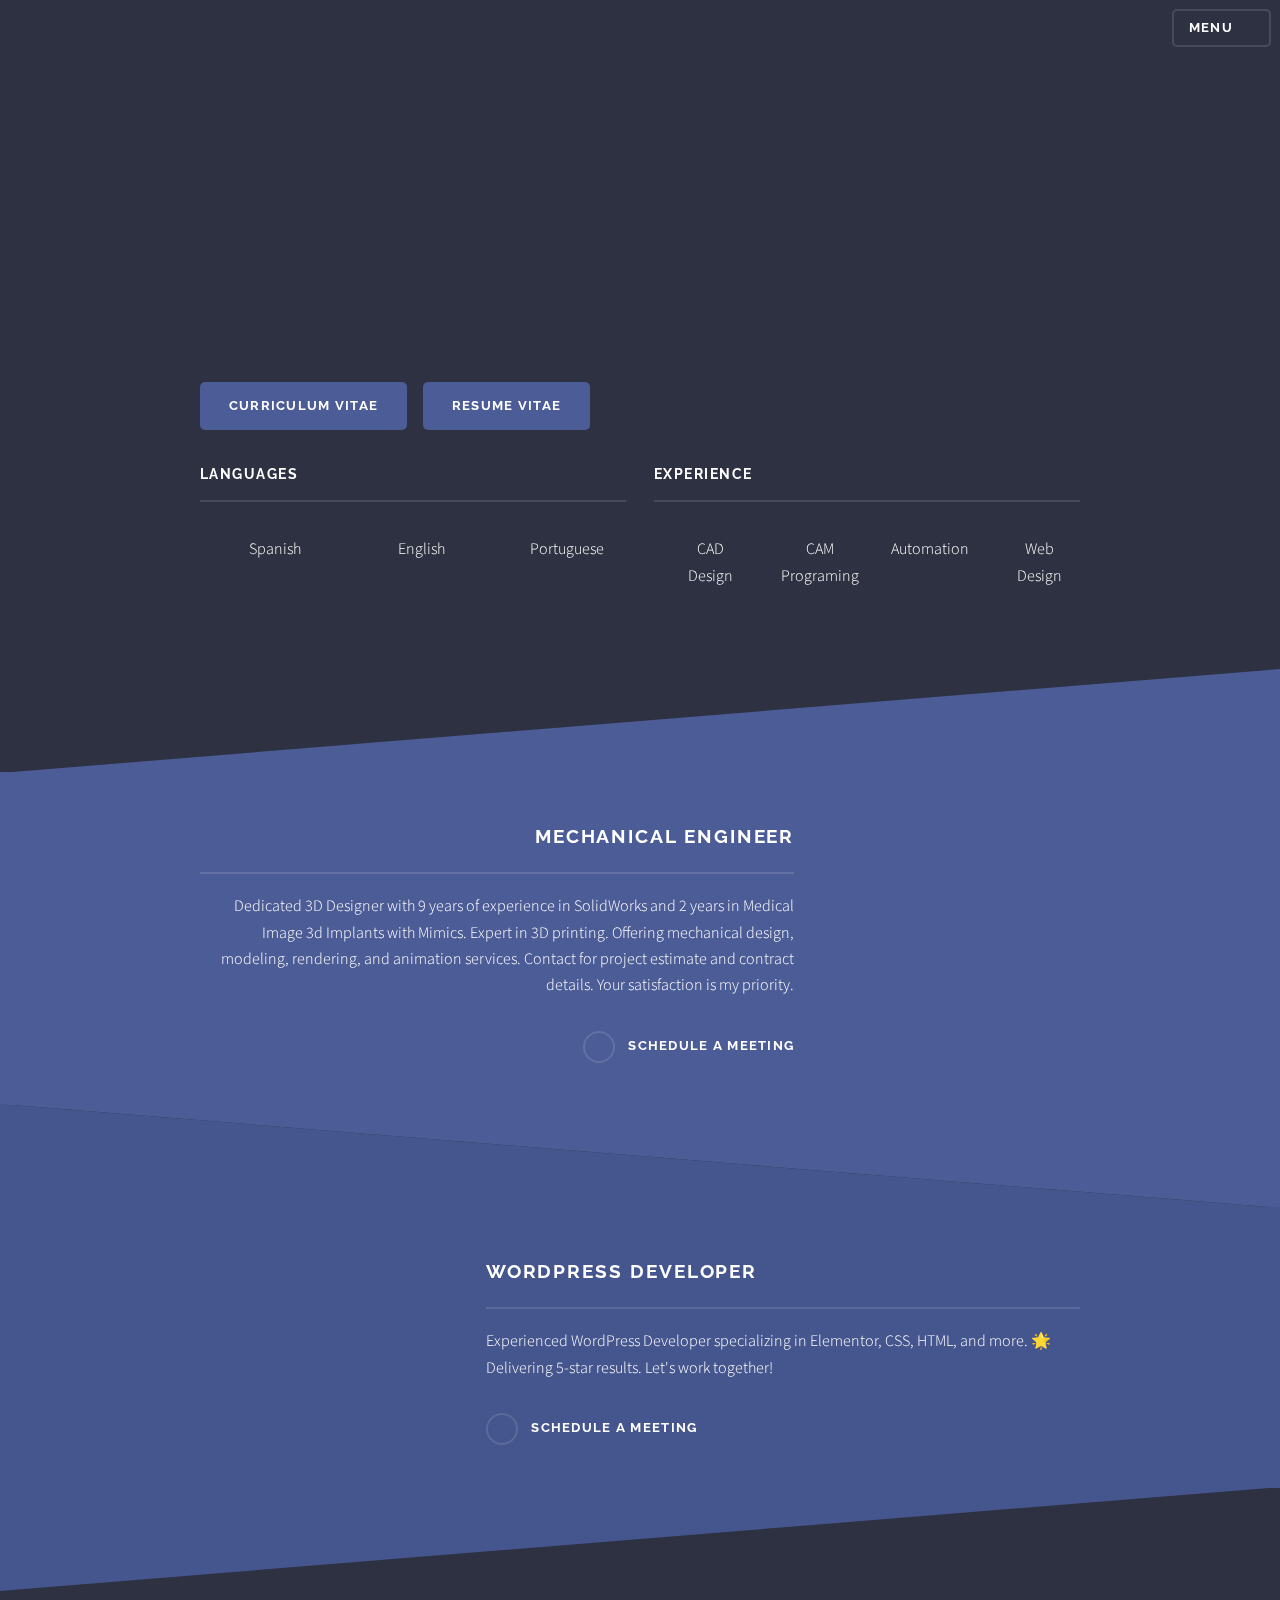
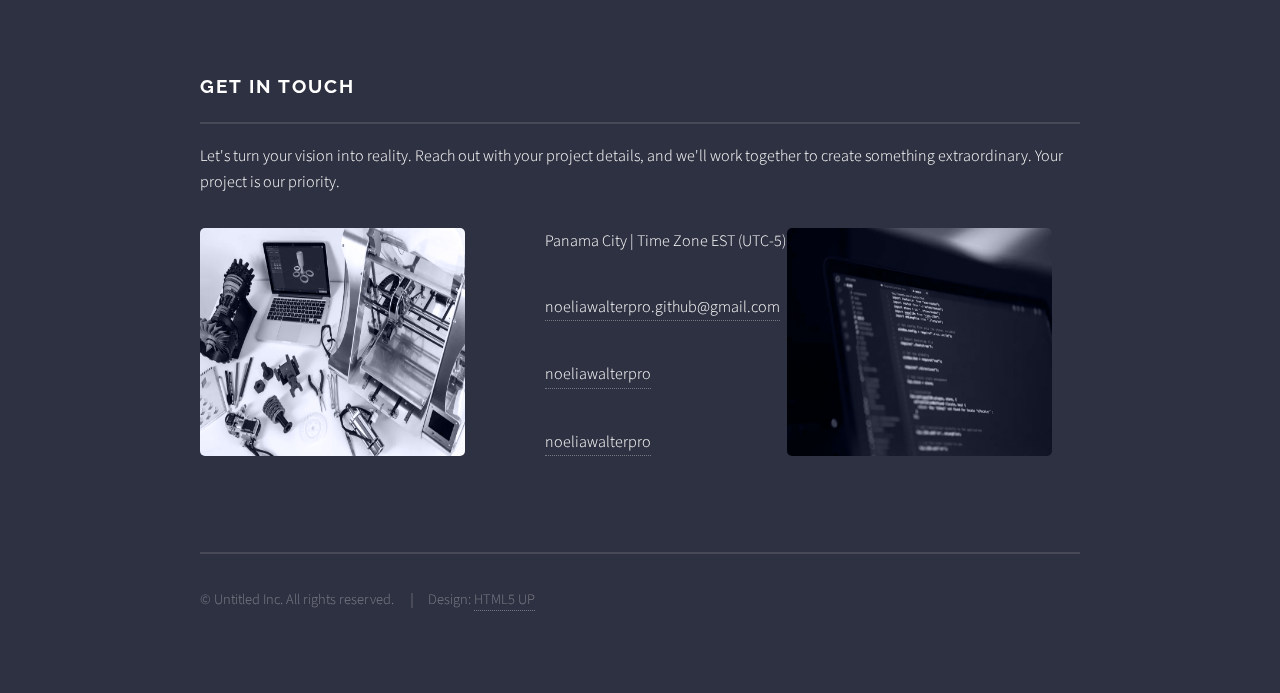
==== commit aa2a9772: "Merge branch 'hotfix/1.2.2'" ====
--- a/index.html
+++ b/index.html
@@ -134,9 +134,9 @@
 						<div class="col-4  padding-20 ">
 							<ul class="contact ">
 								<li class="icon solid fa-home"><span>Panama City | Time Zone EST (UTC-5)</span></li>
-								<li class="icon solid fa-envelope"><a href="#">noeliawalterpro.github@gmail.com</a></li>
-								<li class="icon brands fa-twitter"><a href="#">twitter.com/noeliawalterpro</a></li>
-								<li class="icon brands fa-instagram"><a href="#">instagram.com/noeliawalterpro</a></li>
+								<li class="icon solid fa-envelope"><a href="mailto:noeliawalterpro.github@gmail.com">noeliawalterpro.github@gmail.com</a></li>
+								<li class="icon brands fa-twitter"><a href="twitter.com/noeliawalterpro">noeliawalterpro</a></li>
+								<li class="icon brands fa-instagram"><a href="instagram.com/noeliawalterpro">noeliawalterpro</a></li>
 							</ul>
 						</div>
 						<div class="overlay style1 col-4  ">
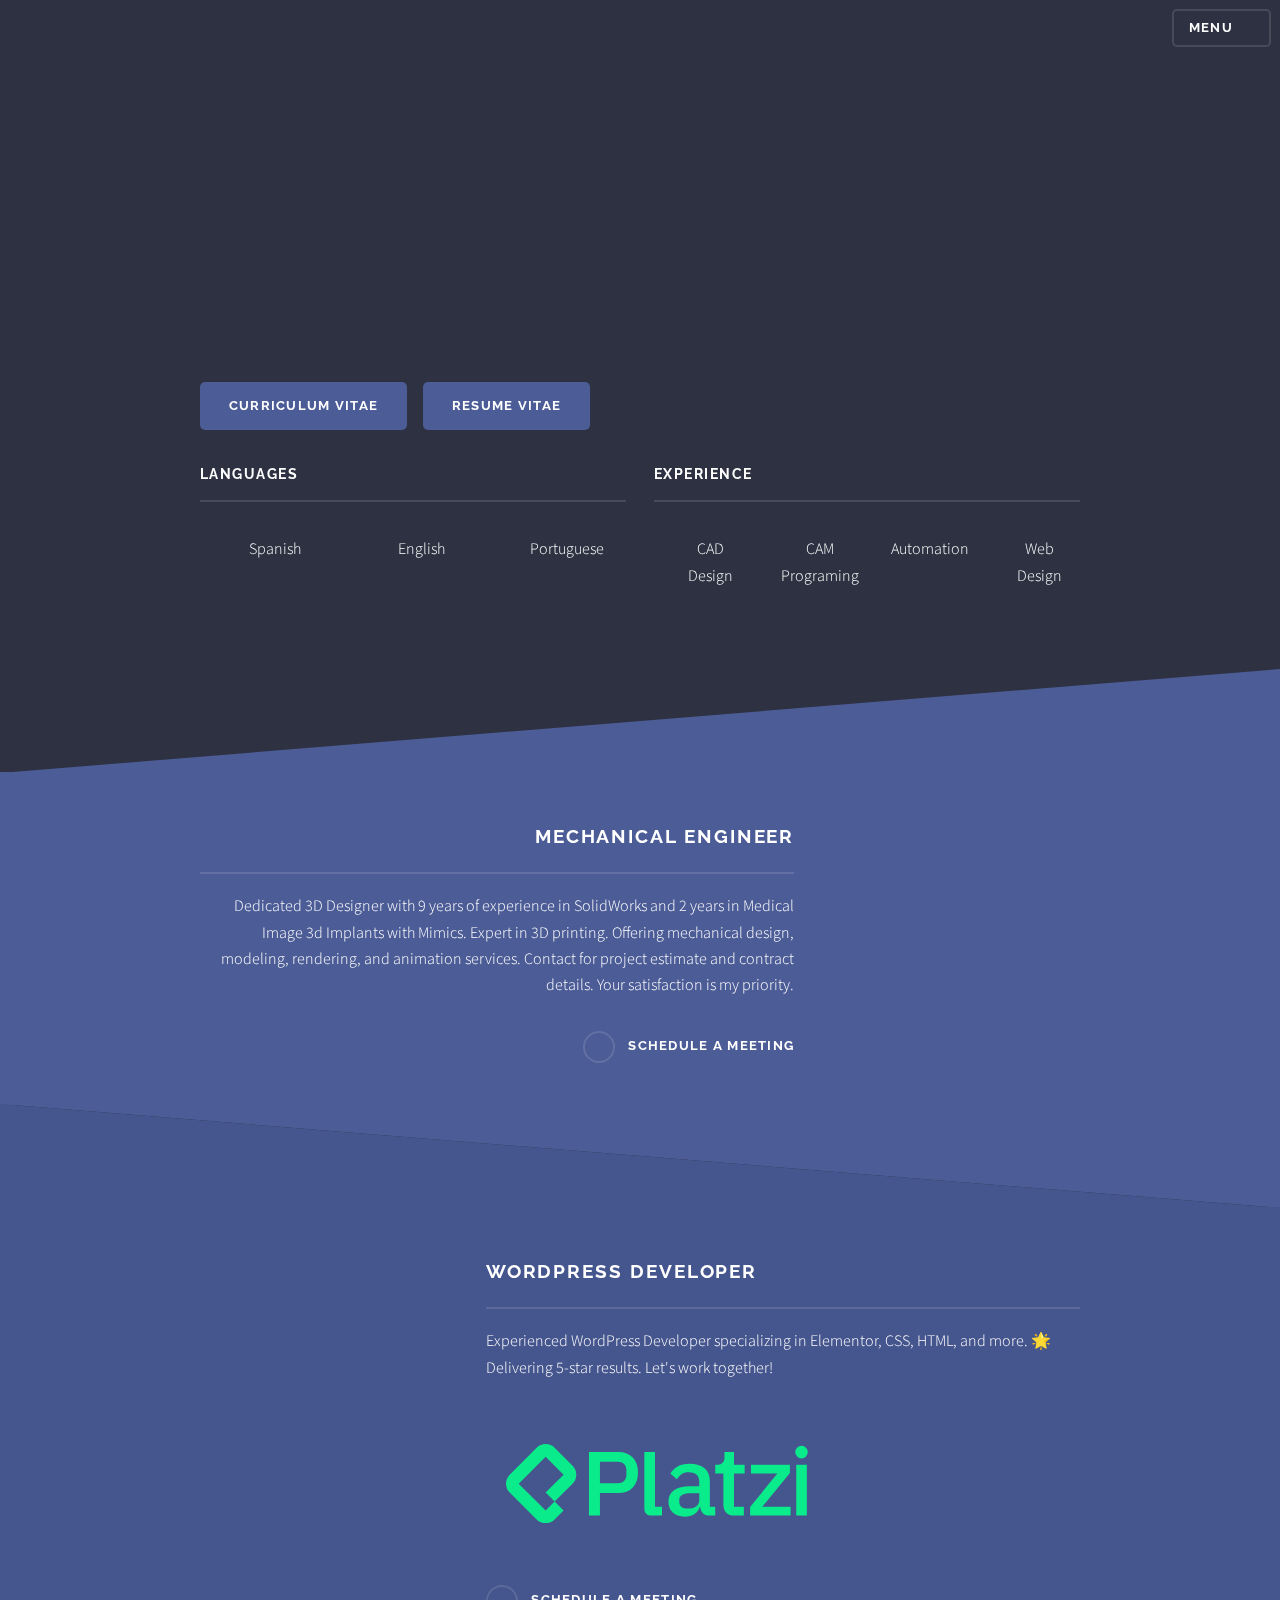
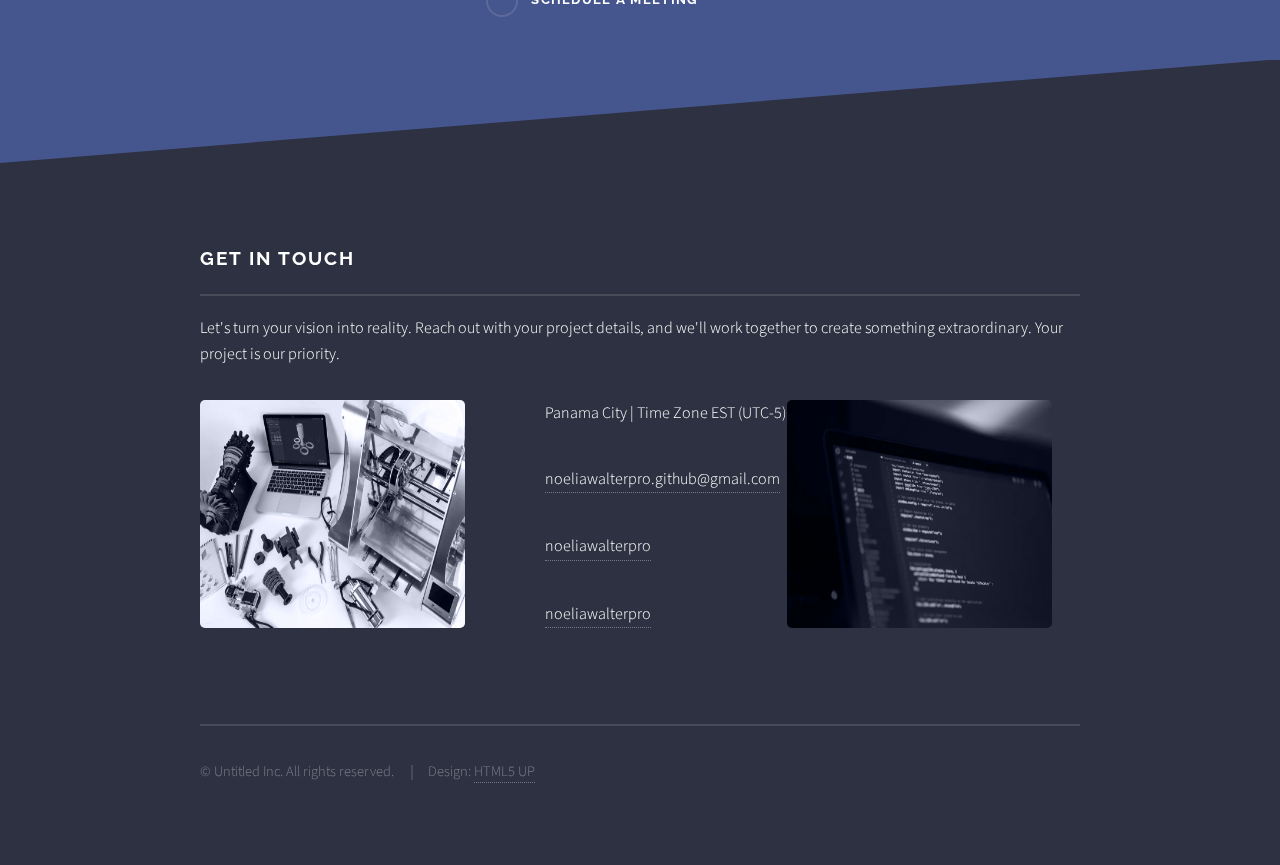
==== commit e2a4e539: "feat: platzi link on index" ====
--- a/index.html
+++ b/index.html
@@ -54,7 +54,7 @@
 					<li><a href="assets/CV Noelia Walter.pdf" class="button fit primary icon solid fa-download ">Curriculum Vitae</a></li>
 					<li><a href="assets/Resume Noelia Walter.pdf" class="button fit primary icon solid fa-download ">Resume Vitae</a></li>
 				</ul>
-				<div class="row">
+				<div class="skills row">
 					<div class="col-6">
 						<h3 class="major">Languages</h3>
 
@@ -110,6 +110,11 @@
 						<h2 class="major">Wordpress Developer</h2>
 						<p>Experienced WordPress Developer specializing in Elementor, CSS, HTML, and more. 🌟 Delivering
 							5-star results. Let's work together!</p>
+						<div class="svg-platzi">
+							<a href="platzi.html">
+							<span class="styles-module_Icon__eR5K3" data-testid="platzi-logo"><svg xmlns="http://www.w3.org/2000/svg"  height="1em" fill="none" viewBox="0 0 200 53"><g fill="#0AEB8B" clip-path="url(#Logo-minty_svg__a)"><path fill-rule="evenodd" d="M20.304 2.462 2.462 20.303a8.41 8.41 0 0 0 0 11.897L20.304 50.04a8.41 8.41 0 0 0 11.896 0l5.945-5.945-5.945-5.945-5.946 5.945L8.413 26.254 26.254 8.412 38.151 20.31 26.254 32.205l5.946 5.946 11.896-11.897a8.41 8.41 0 0 0 0-11.896L32.2 2.462a8.41 8.41 0 0 0-11.896 0Z" clip-rule="evenodd"></path><path d="M192.283 13.785h7.043v33.597h-7.043V13.785ZM139.256 13.694h-.621v5.839h5.384v20.544c0 2.328.626 4.126 1.873 5.394 1.247 1.269 3.104 1.905 5.555 1.905h6.138v-5.752h-6.524V19.533h7.043v-5.839h-7.043V5.341h-6.33v4.174a4.178 4.178 0 0 1-4.175 4.18h-1.311.011ZM195.804 9.568a4.19 4.19 0 1 0 .001-8.38 4.19 4.19 0 0 0-.001 8.38ZM95.84 47.392a4.19 4.19 0 0 1-4.19-4.19V5.378h7.042v36.256h4.65v5.753H98.82l-2.98.01v-.005ZM161.743 47.382v-5.689l18.029-22.16h-17.446v-5.839l25.778.091v5.427l-18.286 22.422h18.735v5.753h-26.816l.006-.005ZM134.691 47.382c-1.851 0-3.275-.525-4.265-1.584-.99-1.055-1.595-2.403-1.809-4.04h-.321c-.647 2.108-1.83 3.703-3.553 4.778-1.723 1.076-3.81 1.616-6.267 1.616-3.489 0-6.17-.904-8.043-2.713-1.873-1.809-2.809-4.243-2.809-7.3 0-3.36 1.214-5.88 3.649-7.56 2.435-1.681 5.999-2.521 10.692-2.521h6.074v-2.842c0-2.066-.562-3.66-1.68-4.779-1.118-1.118-2.863-1.68-5.234-1.68-1.98 0-3.596.433-4.848 1.29a11.565 11.565 0 0 0-3.168 3.296l-4.201-3.81c1.118-1.895 2.692-3.457 4.715-4.683 2.022-1.225 4.671-1.84 7.946-1.84 4.351 0 7.69 1.01 10.013 3.034 2.328 2.023 3.489 4.934 3.489 8.723v16.862h3.554v5.753h-3.944.01Zm-14.213-4.586c2.199 0 4.008-.487 5.426-1.456 1.424-.969 2.13-2.269 2.13-3.907V32.59h-5.945c-4.87 0-7.3 1.51-7.3 4.522v1.162c0 1.509.509 2.638 1.52 3.392 1.011.755 2.403 1.13 4.169 1.13ZM54.944 47.382V5.34h19.383c4.18 0 7.406 1.225 9.691 3.682 2.28 2.456 3.425 5.752 3.425 9.884 0 4.131-1.14 7.427-3.425 9.884-2.285 2.456-5.512 3.682-9.691 3.682H62.243v14.903h-7.3v.006Zm7.3-21.363h11.628c1.852 0 3.296-.482 4.33-1.44 1.032-.958 1.551-2.338 1.551-4.131v-3.072c0-1.793-.513-3.168-1.552-4.131-1.033-.958-2.477-1.44-4.33-1.44H62.244V26.02Z"></path></g><defs><clipPath id="Logo-minty_svg__a"><path fill="#fff" d="M0 0h200v52.503H0z"></path></clipPath></defs></svg></span>
+						    </a>
+						</div>
 						<a href="https://calendly.com/noeliawalterpro/30min" class="special">Schedule a Meeting</a>
 					</div>
 				</div>
--- a/assets/css/main.css
+++ b/assets/css/main.css
@@ -77,6 +77,7 @@
 .flex-row p, .box p {
     text-align: center;
 }
+
 .padding-20{
 	padding:20px;
 }
@@ -104,6 +105,17 @@
 }
 .flex-row div{
 	display: flex;
+}
+@media screen and (max-width: 760px) {
+
+
+	#footer .flex-row div{
+		width: 100%;
+		display: block;
+	}
+	.flex-row> *{
+		width: 100%;
+	}
 }
 /* strenghts */
 .strenghts a{
@@ -149,7 +161,7 @@
 		html, body {
 			min-width: 320px;
 		}
-
+		
 	}
 
 	html {
@@ -2697,7 +2709,16 @@
 						}
 
 		}
-
+/* platzi*/
+
+.svg-platzi{
+	font-size: 80px;
+    padding: 20px!important;
+    width: 100px;
+}
+.svg-platzi a{
+	border-bottom: unset;
+}
 /* Icons */
 
 	ul.icons {
@@ -2719,7 +2740,20 @@
 				font-size: 1.25em;
 			}
 
+/* Skills*/
+@media screen and (max-width: 736px) {
+
+.skills .col-6{
+width: 100%;
+margin: 0;
+}
+.skills .col-2,.skills .col-1{
+	width: 50%;
+	margin: 0;
+	}
+}
 /* Contact */
+
 
 	ul.contact {
 		list-style: none;
